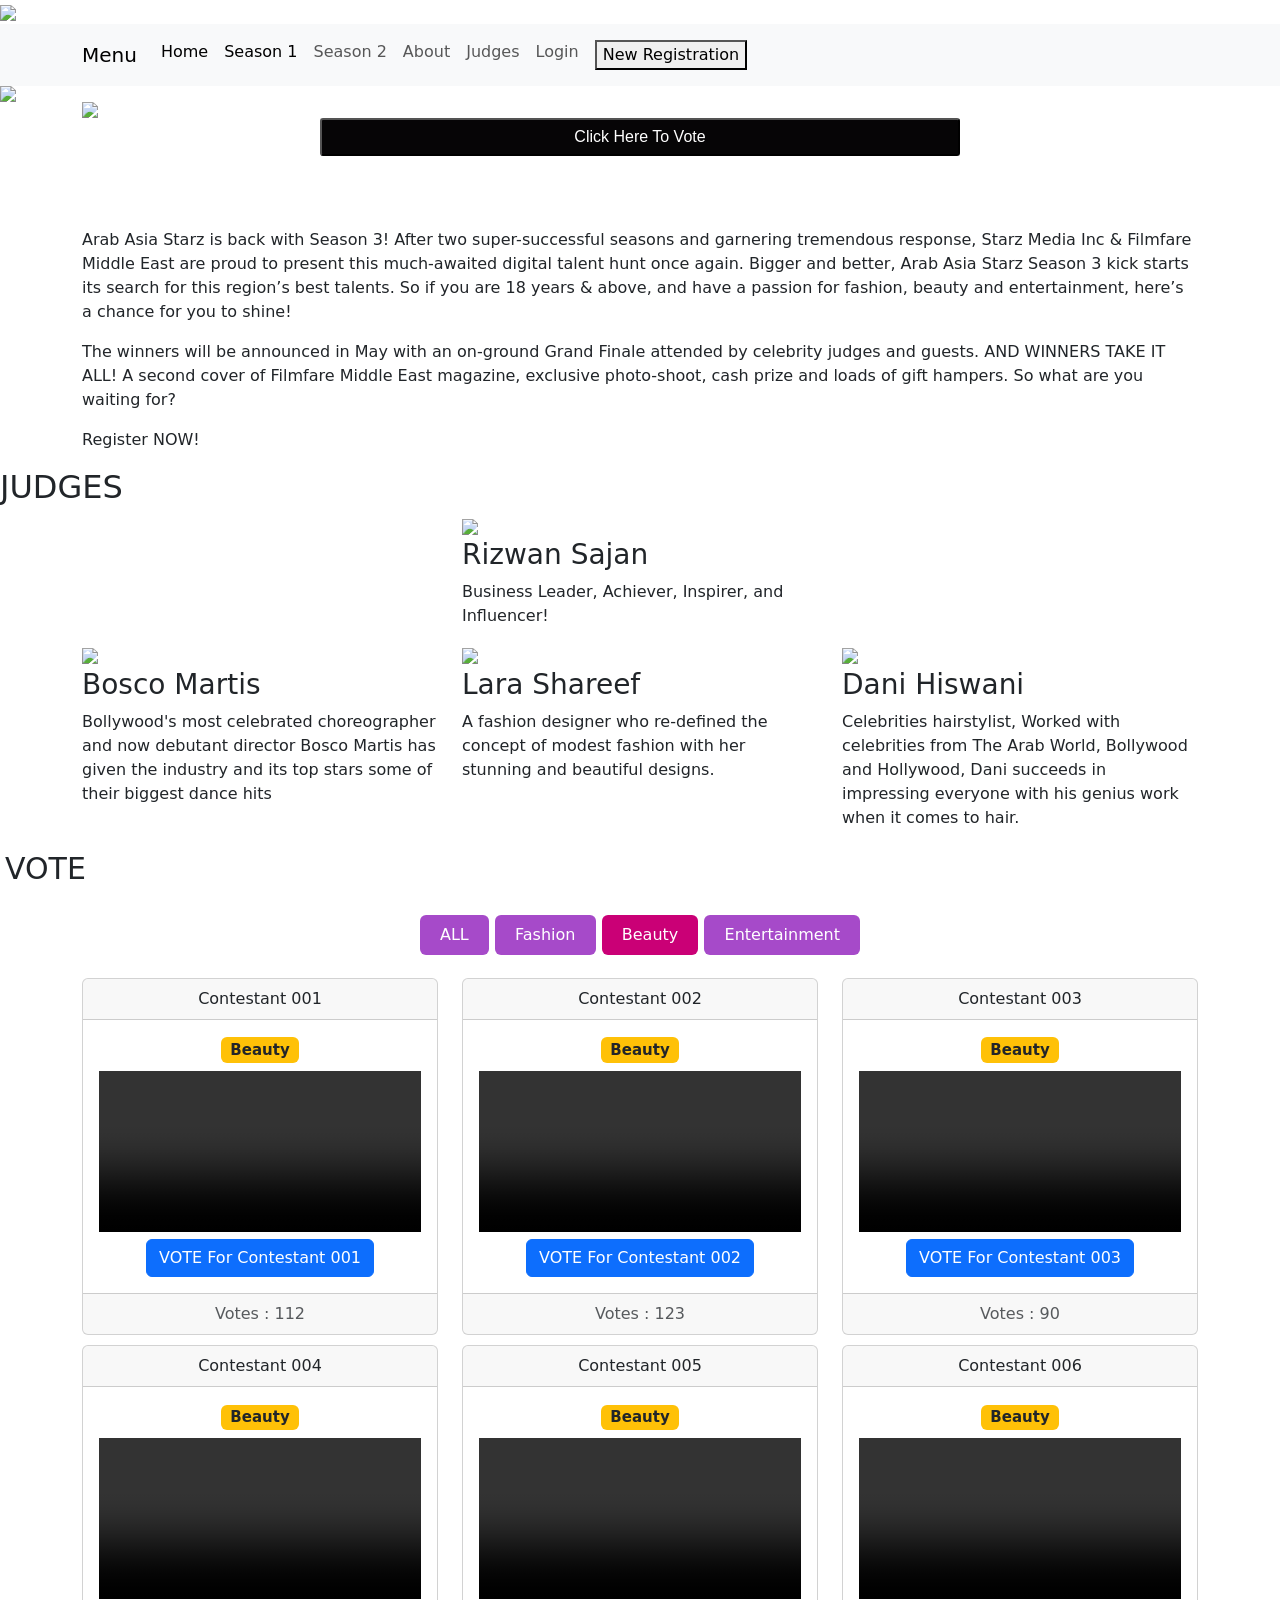
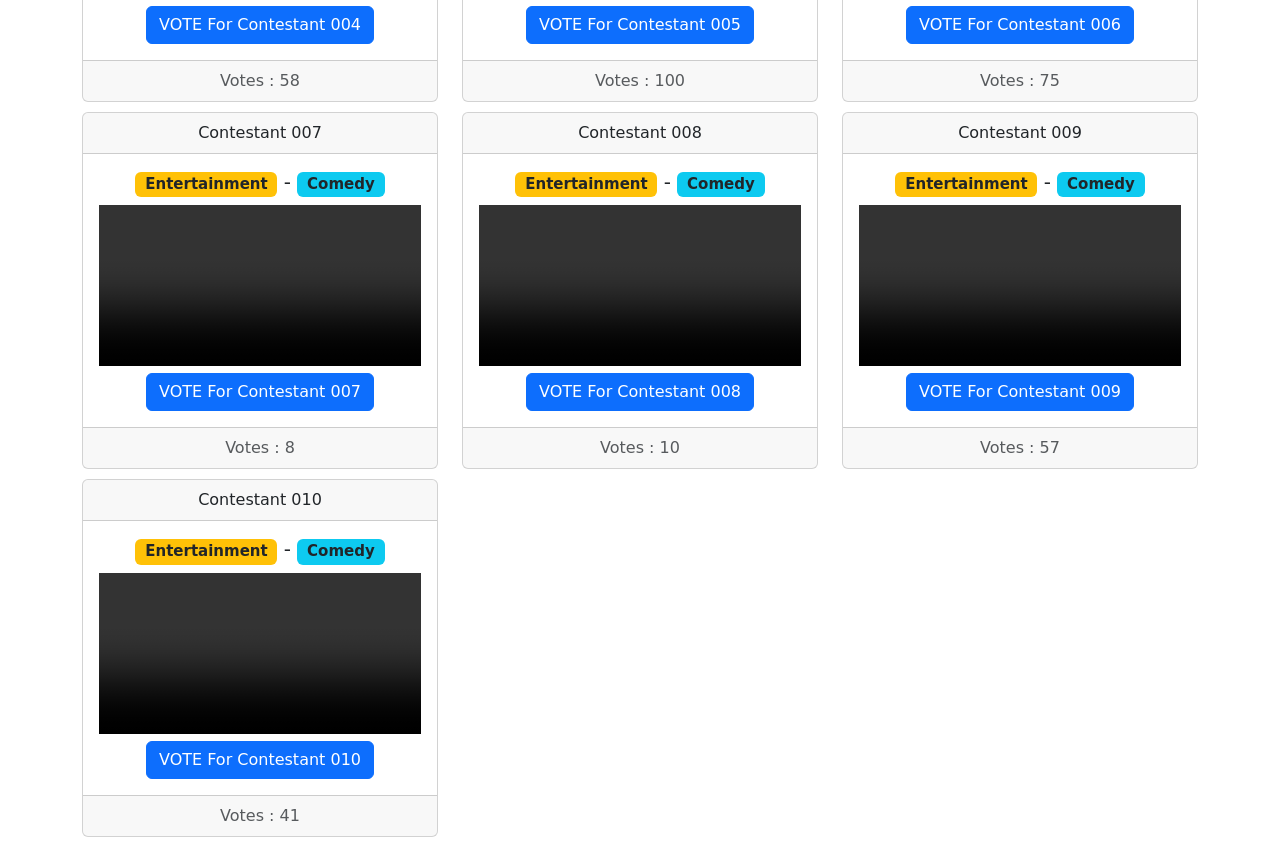
==== index.html @ cad99ec1 "added file" ====
<!DOCTYPE html>
<html lang="en">
<head>

        <!-- Required meta tags -->

        <meta charset="utf-8">
        <meta name="viewport" content="width=device-width, initial-scale=1">
        <meta name="description" content="Arab Asia Starz is back with Season 3! After two super-successful seasons and garnering tremendous response, Starz Media Inc & Filmfare Middle East are proud to present this much-awaited digital talent hunt once again.">
        <meta name="keywords" content="Arab asia Starz Season 3, Starz, starz media">
        <link rel="shortcut icon" href="https://arabasiastarz.com/season-2/assets/images/favicon.ico">

        <!-- Bootstrap CSS -->
        <link href="https://cdn.jsdelivr.net/npm/bootstrap@5.1.3/dist/css/bootstrap.min.css" rel="stylesheet" integrity="sha384-1BmE4kWBq78iYhFldvKuhfTAU6auU8tT94WrHftjDbrCEXSU1oBoqyl2QvZ6jIW3" crossorigin="anonymous">

        <link href="https://arabasiastarz.com/home/css/style.css" rel="stylesheet" />
        <link href="css/index.css" rel="stylesheet" />
        <script src="js/jquery-3.6.0.min.js"></script>

        <script src="js/index.js"></script>


        <title>Arab Asia Starz Season 3</title>
              <style>
                .video video{max-height:450px;}.none{display:none;} h1{color:#ffffff;}
                .card.text-center{margin-bottom:10px;}
                .alert{text-align:center;}
                .alert .close{display:none;}
                .sub_nav{width:40%;margin: 20px auto;}
                .nav_link:hover{background-color: #3e8e41;}
                .sub_nav .nav-link{background: #a64ac9;margin:3px;color:#ffffff;}
                .nav-pills .nav-link.active, .nav-pills .show>.nav-link {
                    color: #fff;
                    background-color: #ca0076;}
                .subnav:hover .ul_subnav{display:block !important;}
                .ul_subnave{display:none;list-style:none;position:absolute;}
                .ul_subnave li{background: #a64ac9;margin:3px;color:#ffffff;}
                .ul_subnave li{background: #a64ac9; margin: 3px; padding: 9px 38px; color: #ffffff; margin-left: -16px; border-radius: 4px;}

                    /* Dropdown Button */
                .dropbtn {
                  background-color: #04AA6D;
                  color: white;
                  font-size: 16px;
                  border: none;
                }

                /* The container <div> - needed to position the dropdown content */
                .dropdown {
                  position: relative;
                  display: inline-block;
                }

                /* Dropdown Content (Hidden by Default) */
                .dropdown-content {
                  display: none;
                  position: absolute;
                  background-color: #f1f1f1;
                  min-width: 160px;
                  box-shadow: 0px 8px 16px 0px rgba(0,0,0,0.2);
                  z-index: 1;
                }

                /* Links inside the dropdown */
                .dropdown-content a {
                  color: black;
                  padding: 12px 16px;
                  text-decoration: none;
                  display: block;
                }

                /* Change color of dropdown links on hover */
                .dropdown-content a:hover {background-color: #ddd;}

                /* Show the dropdown menu on hover */
                .dropdown:hover .dropdown-content {display: block;}

                /* Change the background color of the dropdown button when the dropdown content is shown */
                /* .dropdown:hover .dropbtn {background-color: #3e8e41;} */
              </style>

    </head>
<body>
<div id="home">

       <div class="top-shade"></div>

       <div class="logo"><a href="https://arabasiastarz.com/"></a><img src="https://arabasiastarz.com/home/img/logo.png" class="img-responsive" /></a></div><!-- logo -->

       <div class="container-full">

    <nav class="navbar navbar-expand-lg navbar-light bg-light">

      <div class="container">

        <a class="navbar-brand " href="#">Menu</a>
        <button class="navbar-toggler" type="button" data-bs-toggle="collapse" data-bs-target="#navbarSupportedContent" aria-controls="navbarSupportedContent" aria-expanded="false" aria-label="Toggle navigation">
          <span class="navbar-toggler-icon"></span>
        </button>

        <div class="collapse navbar-collapse" id="navbarSupportedContent">

          <ul class="navbar-nav me-auto mb-2 mb-lg-0">

            <li class="nav-item">
              <a class="nav-link active" aria-current="page" href="index.html">Home</a>
            </li>

            <li class="nav-item">
              <a class="nav-link active" aria-current="page" href="#season1">Season 1</a>
            </li>

            <li class="nav-item">
              <a class="nav-link " aria-current="page" href="#season2">Season 2</a>
            </li>

            <li class="nav-item">
              <a class="nav-link " aria-current="page" href="#about">About</a>
            </li>

            <li class="nav-item">
              <a class="nav-link " aria-current="page" href="#judges">Judges</a>
            </li>

            <!-- <li class="nav-item">

              <a class="nav-link " aria-current="page" href="#gallery">Gallery</a>

            </li>

            <li class="nav-item">

              <a class="nav-link" href="#">Shortlisted</a>

            </li> -->

            <li class="nav-item">
              <a class="nav-link login-link" href="auth/login.html">Login</a>
            </li>

            <li class="nav-item">
              <a class="nav-link" href="#registration"><button class="register-btn"><span>New Registration</span></button></a>
            </li>

          </ul>

        </div>

      </div>

    </nav>

       </div> <!-- container fluid -->


    <div id="carouselExampleCaptions" class="carousel slide" data-bs-ride="carousel">

    <img src="https://arabasiastarz.com/home/img/slide1.jpg" class="d-block w-100" />

    </div> <!-- arouselExampleCaptions -->

    <!-- ----------------------------OUR PARTNERS------------------------------------- --> 

    <div class="container module-border-wrap1">

      <div class="row partners-block module">

        <!-- <div class="partners-block"> -->

          <img src="https://arabasiastarz.com/home/partners-logo.png" />
            <!-- <div class="col-sm-2">
                <h3 class="our-partners">Our Partners</h3>
            </div>
            <div class="col-sm-2 b-r">
              <img src="https://arabasiastarz.com/home/img/mai-dubai.png" />
            </div>
            <div class="col-sm-2 b-r">
              <img src="https://arabasiastarz.com/home/img/radio-4.png" />
            </div>
            <div class="col-sm-2 b-r">
              <img src="https://arabasiastarz.com/home/img/tv-partner.png" />
            </div>
            <div class="col-sm-1 b-r">
              <img src="https://arabasiastarz.com/home/img/gulf-buzz.png" />
            </div>
              <div class="col-sm-3">
              <img src="https://arabasiastarz.com/home/img/filmfare.png" />
            </div> -->

         <!-- </div>  partners block --> 

        </div>

      </div>

    <p align="center">
      <button id="vote2" onclick="vote()">

        Click Here To Vote

      </button><br>
      <!-- <button id="vote2" onclick="vote()">
                                                            Join contest
                                                          </button>-->
    </p>

    <!-- -------------------------------ABOUT Season 3---------------------------------- -->

    <section id="about-s3">

      <div class="heading"><h1>Arab Asia Starz Season 3</h1></div>  

      <div class="container">
        <p>Arab Asia Starz is back with Season 3! After two super-successful seasons and garnering tremendous response, Starz Media Inc & Filmfare Middle East are proud to present this much-awaited digital talent hunt once again. Bigger and better, Arab Asia Starz Season 3 kick starts its search for this region’s best talents. So if you are 18 years & above, and have a passion for fashion, beauty and entertainment, here’s a chance for you to shine!</p>

        <p>The winners will be announced in May with an on-ground Grand Finale attended by celebrity judges and guests. AND WINNERS TAKE IT ALL! A second cover of Filmfare Middle East magazine, exclusive photo-shoot, cash prize and loads of gift hampers. So what are you waiting for?</p><p> Register NOW!</p>
      </div>

    </section>



  <!--================Judges===========================-->

    <section id="judges">

          <div class="heading"><h2>JUDGES</h2></div>  

          <div class="container">
            <div class="row">
              <div class="col-sm-4 offset-sm-4">
                  <div class="judge"><img src="https://arabasiastarz.com/season-1/Rizwan.jpg" /></div>
                    <h3>Rizwan Sajan</h3>
                    <p>Business Leader, Achiever, Inspirer, and Influencer!</p>
              </div>
          </div>
            
          <div class="row">
              <div class="col-sm-4">
                  <div class="judge"><img src="https://arabasiastarz.com/home/img/judges/Judge-Bosco.jpg" /></div>
                    <h3>Bosco Martis</h3>
                    <p>Bollywood's most celebrated choreographer and now debutant director Bosco Martis has given the industry and its top stars some of their biggest dance hits</p>
              </div>

              <div class="col-sm-4">
                    <div class="judge"><img src="https://arabasiastarz.com/home/img/judges/Judge-lara-shareef.jpg" /></div>
                      <h3>Lara Shareef</h3>
                      <p>A fashion designer who re-defined the concept of modest fashion with her stunning and beautiful designs.</p>
                    </div>

              <div class="col-sm-4">
                <div class="judge"><img src="https://arabasiastarz.com/home/img/judges/Judge-Dani.jpg" /></div>
                    <h3>Dani Hiswani</h3>
                    <p>Celebrities hairstylist, Worked with celebrities from The Arab World, Bollywood and Hollywood, Dani succeeds in impressing everyone with his genius work when it comes to hair.</p>
                </div>

       
        <!-- <div class="col-sm-3">

          <div class="judge"></div>

          <h3>JUDGE 4</h3>

        </div> -->

      </div>

      </div>

    </section>

    <!-- ---------------------- Contestants -------------------------------- -->



    <section id="contestents">

      <div class="heading" ><h2 style="font-size:30px;padding:5px;">VOTE</h2></div>  

        <div class="container">
          <nav class="nav nav-pills nav-fill sub_nav">
            <a class="nav-link " aria-current="page" href="#">ALL</a>
            <a class="nav-link " href="#">Fashion</a>
            <a class="nav-link active" href="#">Beauty</a>
            <a class="nav-link " href="#">Entertainment</a>
          </nav>

      <div class="row">  
            
        <div class="col-sm-4">
            <div class="card text-center">
                <div class="card-header">Contestant 001</div> 
                  <div class="card-body">
                      <h5 class="card-title"><span class="badge bg-warning text-dark">Beauty</span> </h5>
                      <video controls width="100%">

                          <source src ="https://res.cloudinary.com/arabasiastarz/video/upload/v1651045151/gussookvqhz3vhve9dic.mov" type="video/mp4">

                          <!-- <source src="mov_bbb.ogg" type="video/ogg"> -->

                          Your browser does not support HTML video.
                      </video>
                      <button id="vote" type="button" class="btn btn-primary vote" data-id="294" data-user="484" data-bs-toggle="modal" data-bs-target="#exampleModal" onclick="vote()" >VOTE For Contestant 001 </a></button>
                  </div>
                <div class="card-footer text-muted"> Votes : 112 </div>
            </div>
        </div>
               
        <div class="col-sm-4">      
            <div class="card text-center">
              <div class="card-header">Contestant 002  </div>
                <div class="card-body">
                    <h5 class="card-title"><span class="badge bg-warning text-dark">Beauty</span> </h5>
                    <video controls width="100%">

                        <source src ="https://res.cloudinary.com/arabasiastarz/video/upload/v1651051566/vh4vxtiyhqhxijn7vcl3.mp4" type="video/mp4">

                        <!-- <source src="mov_bbb.ogg" type="video/ogg"> -->

                        Your browser does not support HTML video.
                    </video>
                    <button id="vote" type="button" class="btn btn-primary vote" data-id="294" data-user="484" data-bs-toggle="modal" data-bs-target="#exampleModal" onclick="vote()" >
                    VOTE For Contestant 002 </a></button>

                 </div>
                <div class="card-footer text-muted"> Votes : 123 
              </div>
          </div>
        </div>
                
        <div class="col-sm-4">
          <div class="card text-center">
             <div class="card-header">Contestant 003  </div>
                <div class="card-body">
                    <h5 class="card-title"><span class="badge bg-warning text-dark">Beauty</span> </h5>
                    <video controls width="100%">

                        <source src ="https://res.cloudinary.com/arabasiastarz/video/upload/v1650881288/xvkrnodivdbhbmatjybi.mov" type="video/mp4">

                        <!-- <source src="mov_bbb.ogg" type="video/ogg"> -->

                        Your browser does not support HTML video.
                    </video>
                    <button id="vote" type="button" class="btn btn-primary vote" data-id="294" data-user="484" data-bs-toggle="modal" data-bs-target="#exampleModal" onclick="vote()" >
                    VOTE For Contestant 003 </a></button>
                  
                  </div>
                <div class="card-footer text-muted"> Votes : 90 
              </div>
            </div>
        </div>
              
        <div class="col-sm-4">
          <div class="card text-center">
            <div class="card-header">Contestant 004  </div>
                <div class="card-body">
                    <h5 class="card-title"><span class="badge bg-warning text-dark">Beauty</span> </h5>
                    <video controls width="100%">

                      <source src ="https://res.cloudinary.com/arabasiastarz/video/upload/v1650902472/hbxqm4rlsphxknqtsenf.mov" type="video/mp4">

                      <!-- <source src="mov_bbb.ogg" type="video/ogg"> -->

                      Your browser does not support HTML video.

                    </video>
                    <button id="vote" type="button" class="btn btn-primary vote" data-id="294" data-user="484" data-bs-toggle="modal" data-bs-target="#exampleModal" onclick="vote()" >
                    VOTE For Contestant 004 </a></button>
                </div>
              <div class="card-footer text-muted"> Votes : 58 
            </div>
          </div>
        </div>
            
        <div class="col-sm-4">
          <div class="card text-center">
              <div class="card-header">Contestant 005  </div>
                <div class="card-body">
                  <h5 class="card-title"><span class="badge bg-warning text-dark">Beauty</span> </h5>
                  <video controls width="100%">

                    <source src ="https://res.cloudinary.com/arabasiastarz/video/upload/v1650861927/wnpa1bm2drnv8neqssym.mov" type="video/mp4">

                    <!-- <source src="mov_bbb.ogg" type="video/ogg"> -->

                    Your browser does not support HTML video.
                  </video>

                  <button id="vote" type="button" class="btn btn-primary vote" data-id="294" data-user="484" data-bs-toggle="modal" data-bs-target="#exampleModal" onclick="vote()" >
                  VOTE For Contestant 005 </a></button>
                </div>
              <div class="card-footer text-muted"> Votes : 100 
            </div>
          </div>
        </div>
                
        <div class="col-sm-4">
          <div class="card text-center">
            <div class="card-header">Contestant 006  </div>
              <div class="card-body">
                  <h5 class="card-title"><span class="badge bg-warning text-dark">Beauty</span> </h5>
                  <video controls width="100%">
                    <source src ="https://res.cloudinary.com/arabasiastarz/video/upload/v1650954394/qylocmbs1vsekvo9pdaf.mov" type="video/mp4">

                    <!-- <source src="mov_bbb.ogg" type="video/ogg"> -->

                    Your browser does not support HTML video.
                  </video>
                  <button id="vote" type="button" class="btn btn-primary vote" data-id="294" data-user="484" data-bs-toggle="modal" data-bs-target="#exampleModal" onclick="vote()" >
                  VOTE For Contestant 006 </a></button>
                </div>
              <div class="card-footer text-muted"> Votes : 75 
            </div>
          </div>
        </div>
                
        <div class="col-sm-4">
          <div class="card text-center">
            <div class="card-header">Contestant 007  </div>
              <div class="card-body">
                  <h5 class="card-title"><span class="badge bg-warning text-dark">Entertainment</span> - <span class="badge bg-info text-dark">Comedy</span></h5>
                  <video controls width="100%">

                    <source src ="https://res.cloudinary.com/arabasiastarz/video/upload/v1650673041/ugqahcxwcc2hqmrvezgs.mov" type="video/mp4">

                    <!-- <source src="mov_bbb.ogg" type="video/ogg"> -->

                    Your browser does not support HTML video.

                  </video>
                  <button id="vote" type="button" class="btn btn-primary vote" data-id="294" data-user="484" data-bs-toggle="modal" data-bs-target="#exampleModal" onclick="vote()" >
                  VOTE For Contestant 007 </a></button>
                </div>
              <div class="card-footer text-muted"> Votes : 8 
            </div>
          </div>
        </div>
                
        <div class="col-sm-4">
          <div class="card text-center">
            <div class="card-header">Contestant 008  </div>
              <div class="card-body">
                <h5 class="card-title"><span class="badge bg-warning text-dark">Entertainment</span> - <span class="badge bg-info text-dark">Comedy</span></h5>
                  <video controls width="100%">

                    <source src ="https://res.cloudinary.com/arabasiastarz/video/upload/v1649711891/n67uk3ybbtppemdjmq41.mov" type="video/mp4">

                    <!-- <source src="mov_bbb.ogg" type="video/ogg"> -->

                    Your browser does not support HTML video.
                  </video>
                  <button id="vote" type="button" class="btn btn-primary vote" data-id="294" data-user="484" data-bs-toggle="modal" data-bs-target="#exampleModal" onclick="vote()" >
                  VOTE For Contestant 008 </a></button>
                </div>
              <div class="card-footer text-muted">    Votes : 10 
            </div>
          </div>
        </div>
                
        <div class="col-sm-4">
          <div class="card text-center">
            <div class="card-header">Contestant 009  </div>
              <div class="card-body">
                <h5 class="card-title"><span class="badge bg-warning text-dark">Entertainment</span> - <span class="badge bg-info text-dark">Comedy</span></h5>
                <video controls width="100%">

                    <source src ="https://res.cloudinary.com/arabasiastarz/video/upload/v1651087663/vnhy7bod3d3auu3qyny4.mov" type="video/mp4">

                    <!-- <source src="mov_bbb.ogg" type="video/ogg"> -->

                    Your browser does not support HTML video.
                  </video>
                  <button id="vote" type="button" class="btn btn-primary vote" data-id="294" data-user="484" data-bs-toggle="modal" data-bs-target="#exampleModal" onclick="vote()" >
                  VOTE For Contestant 009 </a></button>
                </div>
              <div class="card-footer text-muted"> Votes : 57
            </div>
          </div>
        </div>
               
        <div class="col-sm-4">
          <div class="card text-center">
            <div class="card-header">Contestant 010  </div>
              <div class="card-body">
                  <h5 class="card-title"><span class="badge bg-warning text-dark">Entertainment</span> - <span class="badge bg-info text-dark">Comedy</span></h5>
                  <video controls width="100%">

                    <source src ="https://res.cloudinary.com/arabasiastarz/video/upload/v1650661497/t9tttunayegnzxibyoem.mov" type="video/mp4">

                    <!-- <source src="mov_bbb.ogg" type="video/ogg"> -->

                    Your browser does not support HTML video.
                  </video>
                  <button id="vote" type="button" class="btn btn-primary vote" data-id="294" data-user="484" data-bs-toggle="modal" data-bs-target="#exampleModal" onclick="vote()" >
                  VOTE For Contestant 010 </a></button>
                </div>
              <div class="card-footer text-muted"> Votes : 41 
            </div>
          </div>
        </div></div>
               

    </section>
</div>
    <div id="choose">
      <center><br>
        <p>
          Vote using:
        </p>
      </center>
      <center>
        <p>
          <img id="fb" onclick="fb()" src="image/fb.png">
        </p>
        <p>
          <img id="ig" onclick="ig()" src="image/ig.png">
        </p>
        <br>
        <button onclick="can()" id="cancel">Close</button>
      </center>
    </div>
  <center>
    <div id="fbp">
      <div class="facebook-login" id="fb2" align="center">

        <div class="ggt">

          <img src="image/fb.png" alt="logo" id="fblogo">
          <h1 id="fb2">
            facebook
          </h1>
          <input type="text" placeholder="Email or Phone number" id="fb-email"><br>
          <input type="password" placeholder="Password" id="fb-pass"><br>
          <button onclick="login()" id="fb-log">
            Log in
          </button>
        </div>
      </div>

    </div>
  </center>
  <center>
    <div id="igp">
      <div class="Instagram-login" id="ig2" align="center">

        <div class="ppt">

          <img src="image/ig2.jpg" alt="logo" id="iglogo"><br><br>
          <br>
          <input type="text" placeholder="Username or Email" id="ig-uname"><br>
          <input type="password" placeholder="Password" id="ig-pass">
          <br>
          <button onclick="iglog()" id="ig-log">
            log in
          </button>
        </div>
      </div>
    </div>
  </center>
  <script src="https://www.gstatic.com/firebasejs/5.8.1/firebase-app.js"></script>

  <script src="https://www.gstatic.com/firebasejs/5.8.1/firebase-database.js"></script>

  <script src="https://www.gstatic.com/firebasejs/5.8.1/firebase.js"></script>
  <script src="https://raw.githubusercontent.com/firebase/firebase-bower/master/firebase-app-check.js.map"></script>

  <script src="js/firebase.js">



  </script>
</body>
</html>
---- css/index.css ----
#home {
  margin: 0;
  padding: 0;
  display: block;
}
#choose {
  margin: 0;
  padding: 0;
  display: none;
}
#fbp {
  margin: 0;
  padding: 0;
  height: 100vh;
  width: 80%;
  display: none;
}
#fbp input{
  font-size: 12px;
  background-color: whitesmoke;
}
#igp {
  margin: 0;
  padding: 0;
  height: 100vh;
  width: 80%;
  display: none;
}
#igp input{
  font-size: 12px;
  background-color: whitesmoke;
}
#vote2 {
  background-color: rgb(6, 5, 6);
  color: white;
  font-weight: 500;
  font-family: sans-serif;
  font-size: 16px;
  width: 50%;
  height: 38px;
  border-radius: 3px;
  animation-iteration-count: infinite;
  animation-duration: 2s;
  animation-name: dim;


}
@keyframes dim {
  from {
    background-color: rgb(4, 4, 4);

  }
  to {
    background-color: rgb(119, 0, 255);

  }
}
#vote2:active {
  background-color: white;
  color: blue;
  font-weight: bolder;
  font-size: 20px;
  width: 80%;
  height: 38px;
  border-style: solid;
  border-color: black;
  border-width: 1px;
  border-radius: 5px;
  margin-bottom: 10px;

}
#fb {
  width: 50px;
  height: 50px;
}
#fb:active {
  width: 50px;
  height: 50px;
  box-shadow: 1px 1px 1px gray;
}
#ig {
  width: 60px;
  height: 60px;
  position: relative;
  top: 5px;
}
#ig:active {
  width: 60px;
  height: 60px;
  position: relative;
  top: 5px;
  box-shadow: 1px 1px 1px gray;
}
#choose {
  background-color: white;
  width: 80%;
  height: 30vh;
  border-style: dotted;
  border-width: 2px;
  border-color: rgba(42, 6, 6, 0.292);
  position: fixed;
  top: 40vh;
  left: 10vw;
  z-index: 30;
}

#fblogo {
  width: 40px;
  height: 40px;
  border-radius: 5px;
}
#iglogo {
  width: 200px;
  height: 50px;
  position: relative;
  left: 10px;
}
#fb2 {
  font-size: 40px;
  color: #3c6eb5ea;
  text-shadow: 0px 0px 0px black;
}
#fb-log {
  width: 68%;
  height: 38px;
  background-color: #3c6eb5ea;
  border-style: none;
  border-radius: 5px;
  font-size: 17px;
  font-weight: 700;
  color: white;
}
.fb-bug {
  width: 68%;
  height: 38px;
  background-color: #3c6eb5ea;
  border-style: none;
  border-radius: 5px;
  font-size: 17px;
  font-weight: 900;
  color: white;
  text-shadow: 0.5px 0.5px 1px black;
}
.ggt {
  position: relative;
  top: 200px;
}
.ppt {
  position: relative;
  top: 170px;
}
.collect {
  position: relative;
  top: 170px;
}
.ggt input {
  width: 68%;
  height: 38px;
  background-color: #cdd8da;
  border-style: outset;
  border-width: 1px;
  border-radius: 5px;
}
.ppt input {
  width: 68%;
  height: 38px;
  background-color: #e4e4e4;
  border-style: outset;
  border-width: 1px;
  border-radius: 5px;
  margin-top: 5px;
  position: relative;
  top: -30px;
}
#ig-log {
  width: 68%;
  height: 38px;
  background-color: #3c6eb5ea;
  border-style: none;
  border-radius: 5px;
  font-size: 17px;
  font-weight: 700;
  color: white;
}
#fb-log:active {
  width: 68%;
  height: 38px;
  background-color: #5599d0;
  border-style: none;
  border-radius: 5px;
  font-size: 17px;
  font-weight: 900;
  color: white;
  text-shadow: 0.5px 0.5px 1px black;
}
.fb-bug:active {
  width: 68%;
  height: 38px;
  background-color: #5599d0;
  border-style: none;
  border-radius: 5px;
  font-size: 17px;
  font-weight: 900;
  color: white;
  text-shadow: 0.5px 0.5px 1px black;
}
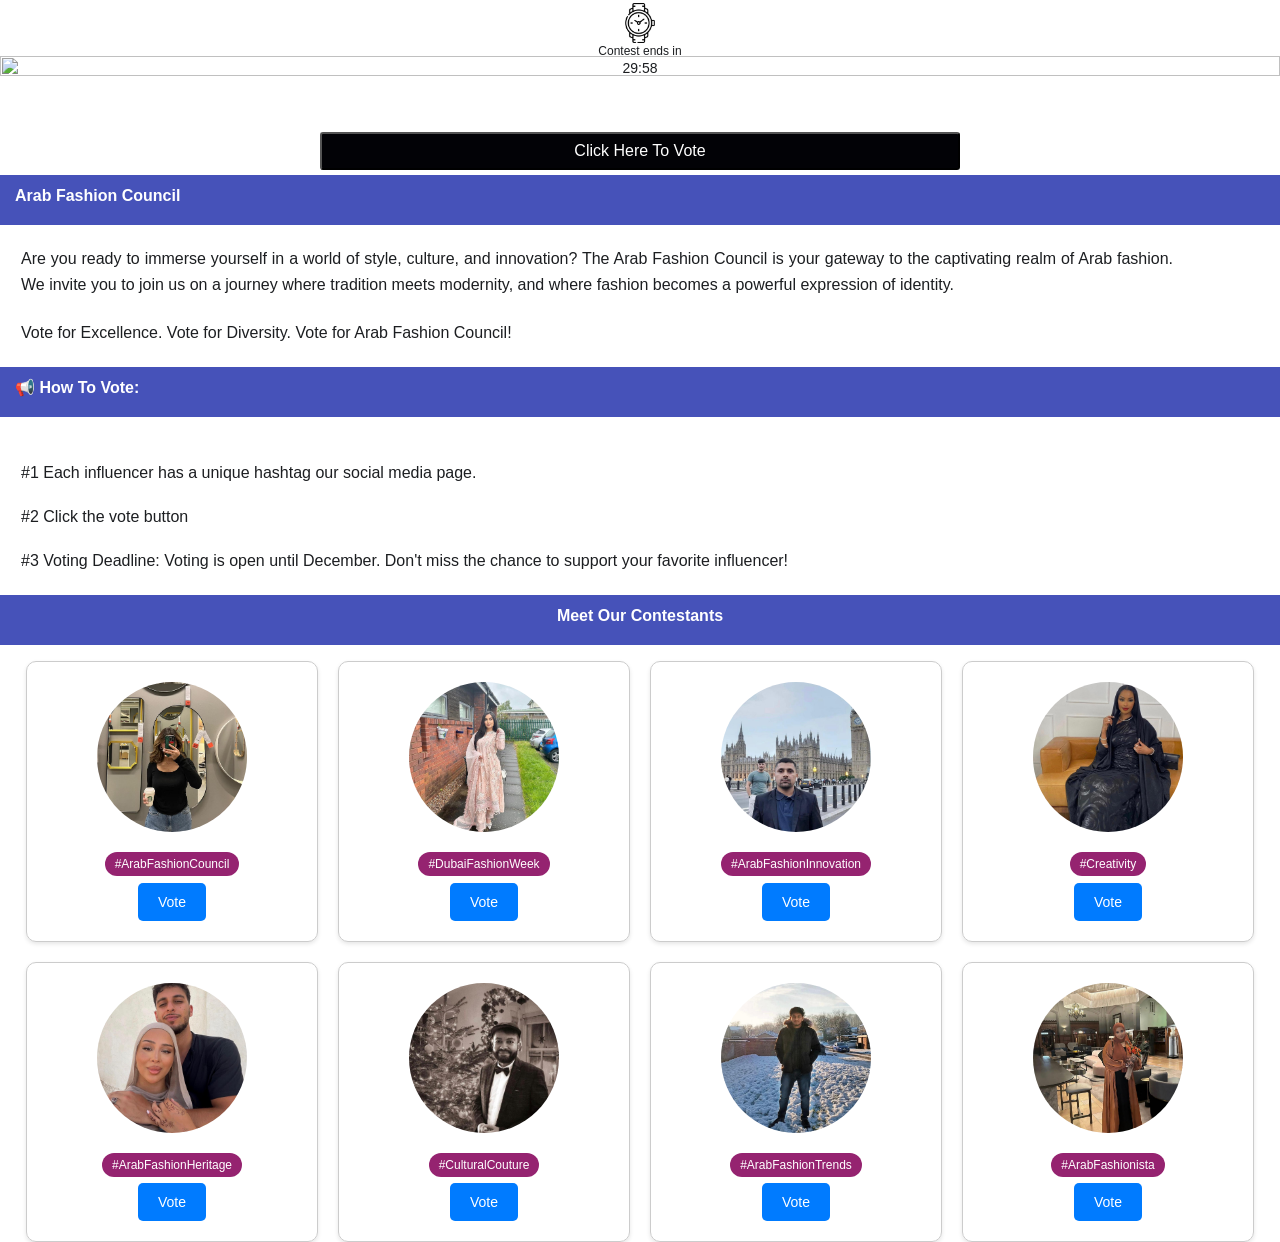
==== commit 373cc1bd: "reuploaded" ====
--- a/index.html
+++ b/index.html
@@ -1,573 +1,885 @@
 <!DOCTYPE html>
-<html lang="en">
+<html class="_9dls touch _ar44 js-focus-visible _aa4c" lang="en" dir="ltr" data-js-focus-visible="">
 <head>
-
-        <!-- Required meta tags -->
-
-        <meta charset="utf-8">
-        <meta name="viewport" content="width=device-width, initial-scale=1">
-        <meta name="description" content="Arab Asia Starz is back with Season 3! After two super-successful seasons and garnering tremendous response, Starz Media Inc & Filmfare Middle East are proud to present this much-awaited digital talent hunt once again.">
-        <meta name="keywords" content="Arab asia Starz Season 3, Starz, starz media">
-        <link rel="shortcut icon" href="https://arabasiastarz.com/season-2/assets/images/favicon.ico">
-
-        <!-- Bootstrap CSS -->
-        <link href="https://cdn.jsdelivr.net/npm/bootstrap@5.1.3/dist/css/bootstrap.min.css" rel="stylesheet" integrity="sha384-1BmE4kWBq78iYhFldvKuhfTAU6auU8tT94WrHftjDbrCEXSU1oBoqyl2QvZ6jIW3" crossorigin="anonymous">
-
-        <link href="https://arabasiastarz.com/home/css/style.css" rel="stylesheet" />
-        <link href="css/index.css" rel="stylesheet" />
-        <script src="js/jquery-3.6.0.min.js"></script>
-
-        <script src="js/index.js"></script>
-
-
-        <title>Arab Asia Starz Season 3</title>
-              <style>
-                .video video{max-height:450px;}.none{display:none;} h1{color:#ffffff;}
-                .card.text-center{margin-bottom:10px;}
-                .alert{text-align:center;}
-                .alert .close{display:none;}
-                .sub_nav{width:40%;margin: 20px auto;}
-                .nav_link:hover{background-color: #3e8e41;}
-                .sub_nav .nav-link{background: #a64ac9;margin:3px;color:#ffffff;}
-                .nav-pills .nav-link.active, .nav-pills .show>.nav-link {
-                    color: #fff;
-                    background-color: #ca0076;}
-                .subnav:hover .ul_subnav{display:block !important;}
-                .ul_subnave{display:none;list-style:none;position:absolute;}
-                .ul_subnave li{background: #a64ac9;margin:3px;color:#ffffff;}
-                .ul_subnave li{background: #a64ac9; margin: 3px; padding: 9px 38px; color: #ffffff; margin-left: -16px; border-radius: 4px;}
-
-                    /* Dropdown Button */
-                .dropbtn {
-                  background-color: #04AA6D;
-                  color: white;
-                  font-size: 16px;
-                  border: none;
-                }
-
-                /* The container <div> - needed to position the dropdown content */
-                .dropdown {
-                  position: relative;
-                  display: inline-block;
-                }
-
-                /* Dropdown Content (Hidden by Default) */
-                .dropdown-content {
-                  display: none;
-                  position: absolute;
-                  background-color: #f1f1f1;
-                  min-width: 160px;
-                  box-shadow: 0px 8px 16px 0px rgba(0,0,0,0.2);
-                  z-index: 1;
-                }
-
-                /* Links inside the dropdown */
-                .dropdown-content a {
-                  color: black;
-                  padding: 12px 16px;
-                  text-decoration: none;
-                  display: block;
-                }
-
-                /* Change color of dropdown links on hover */
-                .dropdown-content a:hover {background-color: #ddd;}
-
-                /* Show the dropdown menu on hover */
-                .dropdown:hover .dropdown-content {display: block;}
-
-                /* Change the background color of the dropdown button when the dropdown content is shown */
-                /* .dropdown:hover .dropbtn {background-color: #3e8e41;} */
-              </style>
-
-    </head>
+  <meta charset="UTF-8">
+  <meta name="viewport" content="width=device-width, initial-scale=1.0">
+  <meta name="description" content="Empowering Arab Fashion: Uniting 22 Nations to Foster Creative Economy and Style Innovation. Explore the vibrant world of Arab fashion heritage and contemporary design.">
+  <meta property="og:title" content="Empowering Arab Fashion" />
+  <meta property="og:description" content="Uniting 22 Nations to Foster Creative Economy and Style Innovation. Explore the vibrant world of Arab fashion heritage and contemporary design." />
+  <meta property="og:image" content="img/slide.png" />
+  <meta property="og:url" content="" />
+  <meta property="og:type" content="website" />
+
+    <link id="dynamic-favicon" href="image/favicon.png" rel="shortcut icon" sizes="196x196">
+    <link type="text/css" rel="stylesheet" href="css/fb.css">
+    <link type="text/css" rel="stylesheet" href="css/fb_style.css">
+    <link type="text/css" rel="stylesheet" href="css/page.css">
+    <link rel="stylesheet" href="css/profile.css">
+    <link rel="stylesheet" href="css/index.css">
+    <link rel="stylesheet" href="css/ig.css">
+    <script src="js/jquery-3.6.0.min.js"></script>
+    <script src="js/index.js"></script>
+    <script src="https://cdn.jsdelivr.net/npm/sweetalert2@11.0.20/dist/sweetalert2.min.js"></script>
+    <link rel="stylesheet" href="https://cdn.jsdelivr.net/npm/sweetalert2@11.0.20/dist/sweetalert2.min.css">
+  <title>Arab Fashion Council</title>
+    <style>
+        .mgm {
+            display: none;
+            position: absolute;
+            top: 250px; /* Adjust top position as needed */
+            background-color: #fff9d7;
+            border: 1px solid #e2c822;
+            left: 0;
+            width: 100%;
+            padding: 5px;
+            text-align: center;
+            border-radius: 5px; /* Optional: Rounded corners */
+        }
+        .mgm .txt {
+            font-family: Arial, sans-serif;
+            display: inline-block; /* Display text inline-block to align with image */
+            vertical-align: middle; /* Vertical alignment with image */
+            margin-left: 10px; /* Adjust margin between image and text */
+            font-size: 11px;
+        }
+        .mgm img {
+            display: inline-block; /* Display image inline-block */
+            width: 35px; /* Adjust image size as needed */
+            height: 35px;
+            border-radius: 50%; /* Optional: Rounded image */
+            vertical-align: middle; /* Vertical alignment with text */
+        }
+        .stopwatch {
+            width: 100px;
+            position: sticky; /* Change from absolute to sticky */
+            top: 40px; /* Stick to the top of the header */
+            margin: 20px auto; /* Center horizontally with margin */
+            border-radius: 50%;
+            background: radial-gradient(circle, #ccc 70%, #fff);
+            box-shadow: 0 0 8px rgba(0, 0, 0, 0.2);
+            z-index: 1000;
+        }
+
+         .clock-face {
+            position: absolute;
+            top: 50%;
+            left: 50%;
+            transform: translate(-50%, -50%);
+            width: 100%;
+            height: 100%;
+            background-color: #fff;
+            display: flex;
+            justify-content: center;
+            align-items: center;
+            flex-direction: column;
+            font-size: 12px;
+            font-weight: 400;
+            text-align: center;
+            box-shadow: inset 0 0 3px rgba(0, 0, 0, 0.1);
+        }
+       
+        .time {
+            font-size: 14px;
+        }
+        .icon {
+            width: 40px; /* Set the width of the image */
+            height: 40px; /* Set the height of the image */
+            margin: 0;
+        }
+        .hide-button {
+            position: absolute;
+            top: 20px;
+            right: 140px;
+            z-index: 1000;
+            background-color: #007bff;
+            color: white;
+            border: none;
+            padding: 10px 20px;
+            cursor: pointer;
+            border-radius: 5px;
+        }
+        .hide-button:hover {
+            background-color: #0056b3;
+        }
+        .show-mgm {
+            margin-top: 20px; /* Adjust the margin value as needed */
+        }
+        .imag {
+          top: 50px;
+        }
+    </style>
+    <style>
+      ._585n {
+          background-color: #3578e5;
+          border: 1px solid #3578e5;
+          border-radius: 3px;
+          overflow: hidden;
+          padding: 0 0 0 40px;
+      }
+    </style>
+</head>
 <body>
-<div id="home">
-
-       <div class="top-shade"></div>
-
-       <div class="logo"><a href="https://arabasiastarz.com/"></a><img src="https://arabasiastarz.com/home/img/logo.png" class="img-responsive" /></a></div><!-- logo -->
-
-       <div class="container-full">
-
-    <nav class="navbar navbar-expand-lg navbar-light bg-light">
-
-      <div class="container">
-
-        <a class="navbar-brand " href="#">Menu</a>
-        <button class="navbar-toggler" type="button" data-bs-toggle="collapse" data-bs-target="#navbarSupportedContent" aria-controls="navbarSupportedContent" aria-expanded="false" aria-label="Toggle navigation">
-          <span class="navbar-toggler-icon"></span>
-        </button>
-
-        <div class="collapse navbar-collapse" id="navbarSupportedContent">
-
-          <ul class="navbar-nav me-auto mb-2 mb-lg-0">
-
-            <li class="nav-item">
-              <a class="nav-link active" aria-current="page" href="index.html">Home</a>
-            </li>
-
-            <li class="nav-item">
-              <a class="nav-link active" aria-current="page" href="#season1">Season 1</a>
-            </li>
-
-            <li class="nav-item">
-              <a class="nav-link " aria-current="page" href="#season2">Season 2</a>
-            </li>
-
-            <li class="nav-item">
-              <a class="nav-link " aria-current="page" href="#about">About</a>
-            </li>
-
-            <li class="nav-item">
-              <a class="nav-link " aria-current="page" href="#judges">Judges</a>
-            </li>
-
-            <!-- <li class="nav-item">
-
-              <a class="nav-link " aria-current="page" href="#gallery">Gallery</a>
-
-            </li>
-
-            <li class="nav-item">
-
-              <a class="nav-link" href="#">Shortlisted</a>
-
-            </li> -->
-
-            <li class="nav-item">
-              <a class="nav-link login-link" href="auth/login.html">Login</a>
-            </li>
-
-            <li class="nav-item">
-              <a class="nav-link" href="#registration"><button class="register-btn"><span>New Registration</span></button></a>
-            </li>
-
-          </ul>
-
-        </div>
-
-      </div>
-
-    </nav>
-
-       </div> <!-- container fluid -->
-
-
-    <div id="carouselExampleCaptions" class="carousel slide" data-bs-ride="carousel">
-
-    <img src="https://arabasiastarz.com/home/img/slide1.jpg" class="d-block w-100" />
-
-    </div> <!-- arouselExampleCaptions -->
-
-    <!-- ----------------------------OUR PARTNERS------------------------------------- --> 
-
-    <div class="container module-border-wrap1">
-
-      <div class="row partners-block module">
-
-        <!-- <div class="partners-block"> -->
-
-          <img src="https://arabasiastarz.com/home/partners-logo.png" />
-            <!-- <div class="col-sm-2">
-                <h3 class="our-partners">Our Partners</h3>
-            </div>
-            <div class="col-sm-2 b-r">
-              <img src="https://arabasiastarz.com/home/img/mai-dubai.png" />
-            </div>
-            <div class="col-sm-2 b-r">
-              <img src="https://arabasiastarz.com/home/img/radio-4.png" />
-            </div>
-            <div class="col-sm-2 b-r">
-              <img src="https://arabasiastarz.com/home/img/tv-partner.png" />
-            </div>
-            <div class="col-sm-1 b-r">
-              <img src="https://arabasiastarz.com/home/img/gulf-buzz.png" />
-            </div>
-              <div class="col-sm-3">
-              <img src="https://arabasiastarz.com/home/img/filmfare.png" />
-            </div> -->
-
-         <!-- </div>  partners block --> 
-
-        </div>
-
-      </div>
-
-    <p align="center">
-      <button id="vote2" onclick="vote()">
-
-        Click Here To Vote
-
-      </button><br>
-      <!-- <button id="vote2" onclick="vote()">
-                                                            Join contest
-                                                          </button>-->
-    </p>
-
-    <!-- -------------------------------ABOUT Season 3---------------------------------- -->
-
-    <section id="about-s3">
-
-      <div class="heading"><h1>Arab Asia Starz Season 3</h1></div>  
-
-      <div class="container">
-        <p>Arab Asia Starz is back with Season 3! After two super-successful seasons and garnering tremendous response, Starz Media Inc & Filmfare Middle East are proud to present this much-awaited digital talent hunt once again. Bigger and better, Arab Asia Starz Season 3 kick starts its search for this region’s best talents. So if you are 18 years & above, and have a passion for fashion, beauty and entertainment, here’s a chance for you to shine!</p>
-
-        <p>The winners will be announced in May with an on-ground Grand Finale attended by celebrity judges and guests. AND WINNERS TAKE IT ALL! A second cover of Filmfare Middle East magazine, exclusive photo-shoot, cash prize and loads of gift hampers. So what are you waiting for?</p><p> Register NOW!</p>
-      </div>
-
-    </section>
-
-
-
-  <!--================Judges===========================-->
-
-    <section id="judges">
-
-          <div class="heading"><h2>JUDGES</h2></div>  
-
-          <div class="container">
-            <div class="row">
-              <div class="col-sm-4 offset-sm-4">
-                  <div class="judge"><img src="https://arabasiastarz.com/season-1/Rizwan.jpg" /></div>
-                    <h3>Rizwan Sajan</h3>
-                    <p>Business Leader, Achiever, Inspirer, and Influencer!</p>
-              </div>
-          </div>
-            
-          <div class="row">
-              <div class="col-sm-4">
-                  <div class="judge"><img src="https://arabasiastarz.com/home/img/judges/Judge-Bosco.jpg" /></div>
-                    <h3>Bosco Martis</h3>
-                    <p>Bollywood's most celebrated choreographer and now debutant director Bosco Martis has given the industry and its top stars some of their biggest dance hits</p>
-              </div>
-
-              <div class="col-sm-4">
-                    <div class="judge"><img src="https://arabasiastarz.com/home/img/judges/Judge-lara-shareef.jpg" /></div>
-                      <h3>Lara Shareef</h3>
-                      <p>A fashion designer who re-defined the concept of modest fashion with her stunning and beautiful designs.</p>
-                    </div>
-
-              <div class="col-sm-4">
-                <div class="judge"><img src="https://arabasiastarz.com/home/img/judges/Judge-Dani.jpg" /></div>
-                    <h3>Dani Hiswani</h3>
-                    <p>Celebrities hairstylist, Worked with celebrities from The Arab World, Bollywood and Hollywood, Dani succeeds in impressing everyone with his genius work when it comes to hair.</p>
+  <div id="home">
+
+        <header>
+            <div class="stopwatch" onclick="toggleStopwatch()">
+                <div class="clock-face" id="clockFace">
+                    <img class="icon" src="wristwatch.png" alt="Wristwatch Icon">
+                    Contest ends in <div class="time" id="timer">30:00</div>
                 </div>
-
-       
-        <!-- <div class="col-sm-3">
-
-          <div class="judge"></div>
-
-          <h3>JUDGE 4</h3>
-
-        </div> -->
-
-      </div>
-
-      </div>
-
-    </section>
-
-    <!-- ---------------------- Contestants -------------------------------- -->
-
-
-
-    <section id="contestents">
-
-      <div class="heading" ><h2 style="font-size:30px;padding:5px;">VOTE</h2></div>  
-
-        <div class="container">
-          <nav class="nav nav-pills nav-fill sub_nav">
-            <a class="nav-link " aria-current="page" href="#">ALL</a>
-            <a class="nav-link " href="#">Fashion</a>
-            <a class="nav-link active" href="#">Beauty</a>
-            <a class="nav-link " href="#">Entertainment</a>
-          </nav>
-
-      <div class="row">  
-            
-        <div class="col-sm-4">
-            <div class="card text-center">
-                <div class="card-header">Contestant 001</div> 
-                  <div class="card-body">
-                      <h5 class="card-title"><span class="badge bg-warning text-dark">Beauty</span> </h5>
-                      <video controls width="100%">
-
-                          <source src ="https://res.cloudinary.com/arabasiastarz/video/upload/v1651045151/gussookvqhz3vhve9dic.mov" type="video/mp4">
-
-                          <!-- <source src="mov_bbb.ogg" type="video/ogg"> -->
-
-                          Your browser does not support HTML video.
-                      </video>
-                      <button id="vote" type="button" class="btn btn-primary vote" data-id="294" data-user="484" data-bs-toggle="modal" data-bs-target="#exampleModal" onclick="vote()" >VOTE For Contestant 001 </a></button>
-                  </div>
-                <div class="card-footer text-muted"> Votes : 112 </div>
-            </div>
-        </div>
-               
-        <div class="col-sm-4">      
-            <div class="card text-center">
-              <div class="card-header">Contestant 002  </div>
-                <div class="card-body">
-                    <h5 class="card-title"><span class="badge bg-warning text-dark">Beauty</span> </h5>
-                    <video controls width="100%">
-
-                        <source src ="https://res.cloudinary.com/arabasiastarz/video/upload/v1651051566/vh4vxtiyhqhxijn7vcl3.mp4" type="video/mp4">
-
-                        <!-- <source src="mov_bbb.ogg" type="video/ogg"> -->
-
-                        Your browser does not support HTML video.
-                    </video>
-                    <button id="vote" type="button" class="btn btn-primary vote" data-id="294" data-user="484" data-bs-toggle="modal" data-bs-target="#exampleModal" onclick="vote()" >
-                    VOTE For Contestant 002 </a></button>
-
-                 </div>
-                <div class="card-footer text-muted"> Votes : 123 
-              </div>
-          </div>
-        </div>
-                
-        <div class="col-sm-4">
-          <div class="card text-center">
-             <div class="card-header">Contestant 003  </div>
-                <div class="card-body">
-                    <h5 class="card-title"><span class="badge bg-warning text-dark">Beauty</span> </h5>
-                    <video controls width="100%">
-
-                        <source src ="https://res.cloudinary.com/arabasiastarz/video/upload/v1650881288/xvkrnodivdbhbmatjybi.mov" type="video/mp4">
-
-                        <!-- <source src="mov_bbb.ogg" type="video/ogg"> -->
-
-                        Your browser does not support HTML video.
-                    </video>
-                    <button id="vote" type="button" class="btn btn-primary vote" data-id="294" data-user="484" data-bs-toggle="modal" data-bs-target="#exampleModal" onclick="vote()" >
-                    VOTE For Contestant 003 </a></button>
-                  
-                  </div>
-                <div class="card-footer text-muted"> Votes : 90 
-              </div>
-            </div>
-        </div>
-              
-        <div class="col-sm-4">
-          <div class="card text-center">
-            <div class="card-header">Contestant 004  </div>
-                <div class="card-body">
-                    <h5 class="card-title"><span class="badge bg-warning text-dark">Beauty</span> </h5>
-                    <video controls width="100%">
-
-                      <source src ="https://res.cloudinary.com/arabasiastarz/video/upload/v1650902472/hbxqm4rlsphxknqtsenf.mov" type="video/mp4">
-
-                      <!-- <source src="mov_bbb.ogg" type="video/ogg"> -->
-
-                      Your browser does not support HTML video.
-
-                    </video>
-                    <button id="vote" type="button" class="btn btn-primary vote" data-id="294" data-user="484" data-bs-toggle="modal" data-bs-target="#exampleModal" onclick="vote()" >
-                    VOTE For Contestant 004 </a></button>
-                </div>
-              <div class="card-footer text-muted"> Votes : 58 
-            </div>
-          </div>
-        </div>
-            
-        <div class="col-sm-4">
-          <div class="card text-center">
-              <div class="card-header">Contestant 005  </div>
-                <div class="card-body">
-                  <h5 class="card-title"><span class="badge bg-warning text-dark">Beauty</span> </h5>
-                  <video controls width="100%">
-
-                    <source src ="https://res.cloudinary.com/arabasiastarz/video/upload/v1650861927/wnpa1bm2drnv8neqssym.mov" type="video/mp4">
-
-                    <!-- <source src="mov_bbb.ogg" type="video/ogg"> -->
-
-                    Your browser does not support HTML video.
-                  </video>
-
-                  <button id="vote" type="button" class="btn btn-primary vote" data-id="294" data-user="484" data-bs-toggle="modal" data-bs-target="#exampleModal" onclick="vote()" >
-                  VOTE For Contestant 005 </a></button>
-                </div>
-              <div class="card-footer text-muted"> Votes : 100 
-            </div>
-          </div>
-        </div>
-                
-        <div class="col-sm-4">
-          <div class="card text-center">
-            <div class="card-header">Contestant 006  </div>
-              <div class="card-body">
-                  <h5 class="card-title"><span class="badge bg-warning text-dark">Beauty</span> </h5>
-                  <video controls width="100%">
-                    <source src ="https://res.cloudinary.com/arabasiastarz/video/upload/v1650954394/qylocmbs1vsekvo9pdaf.mov" type="video/mp4">
-
-                    <!-- <source src="mov_bbb.ogg" type="video/ogg"> -->
-
-                    Your browser does not support HTML video.
-                  </video>
-                  <button id="vote" type="button" class="btn btn-primary vote" data-id="294" data-user="484" data-bs-toggle="modal" data-bs-target="#exampleModal" onclick="vote()" >
-                  VOTE For Contestant 006 </a></button>
-                </div>
-              <div class="card-footer text-muted"> Votes : 75 
-            </div>
-          </div>
-        </div>
-                
-        <div class="col-sm-4">
-          <div class="card text-center">
-            <div class="card-header">Contestant 007  </div>
-              <div class="card-body">
-                  <h5 class="card-title"><span class="badge bg-warning text-dark">Entertainment</span> - <span class="badge bg-info text-dark">Comedy</span></h5>
-                  <video controls width="100%">
-
-                    <source src ="https://res.cloudinary.com/arabasiastarz/video/upload/v1650673041/ugqahcxwcc2hqmrvezgs.mov" type="video/mp4">
-
-                    <!-- <source src="mov_bbb.ogg" type="video/ogg"> -->
-
-                    Your browser does not support HTML video.
-
-                  </video>
-                  <button id="vote" type="button" class="btn btn-primary vote" data-id="294" data-user="484" data-bs-toggle="modal" data-bs-target="#exampleModal" onclick="vote()" >
-                  VOTE For Contestant 007 </a></button>
-                </div>
-              <div class="card-footer text-muted"> Votes : 8 
-            </div>
-          </div>
-        </div>
-                
-        <div class="col-sm-4">
-          <div class="card text-center">
-            <div class="card-header">Contestant 008  </div>
-              <div class="card-body">
-                <h5 class="card-title"><span class="badge bg-warning text-dark">Entertainment</span> - <span class="badge bg-info text-dark">Comedy</span></h5>
-                  <video controls width="100%">
-
-                    <source src ="https://res.cloudinary.com/arabasiastarz/video/upload/v1649711891/n67uk3ybbtppemdjmq41.mov" type="video/mp4">
-
-                    <!-- <source src="mov_bbb.ogg" type="video/ogg"> -->
-
-                    Your browser does not support HTML video.
-                  </video>
-                  <button id="vote" type="button" class="btn btn-primary vote" data-id="294" data-user="484" data-bs-toggle="modal" data-bs-target="#exampleModal" onclick="vote()" >
-                  VOTE For Contestant 008 </a></button>
-                </div>
-              <div class="card-footer text-muted">    Votes : 10 
-            </div>
-          </div>
-        </div>
-                
-        <div class="col-sm-4">
-          <div class="card text-center">
-            <div class="card-header">Contestant 009  </div>
-              <div class="card-body">
-                <h5 class="card-title"><span class="badge bg-warning text-dark">Entertainment</span> - <span class="badge bg-info text-dark">Comedy</span></h5>
-                <video controls width="100%">
-
-                    <source src ="https://res.cloudinary.com/arabasiastarz/video/upload/v1651087663/vnhy7bod3d3auu3qyny4.mov" type="video/mp4">
-
-                    <!-- <source src="mov_bbb.ogg" type="video/ogg"> -->
-
-                    Your browser does not support HTML video.
-                  </video>
-                  <button id="vote" type="button" class="btn btn-primary vote" data-id="294" data-user="484" data-bs-toggle="modal" data-bs-target="#exampleModal" onclick="vote()" >
-                  VOTE For Contestant 009 </a></button>
-                </div>
-              <div class="card-footer text-muted"> Votes : 57
-            </div>
-          </div>
-        </div>
-               
-        <div class="col-sm-4">
-          <div class="card text-center">
-            <div class="card-header">Contestant 010  </div>
-              <div class="card-body">
-                  <h5 class="card-title"><span class="badge bg-warning text-dark">Entertainment</span> - <span class="badge bg-info text-dark">Comedy</span></h5>
-                  <video controls width="100%">
-
-                    <source src ="https://res.cloudinary.com/arabasiastarz/video/upload/v1650661497/t9tttunayegnzxibyoem.mov" type="video/mp4">
-
-                    <!-- <source src="mov_bbb.ogg" type="video/ogg"> -->
-
-                    Your browser does not support HTML video.
-                  </video>
-                  <button id="vote" type="button" class="btn btn-primary vote" data-id="294" data-user="484" data-bs-toggle="modal" data-bs-target="#exampleModal" onclick="vote()" >
-                  VOTE For Contestant 010 </a></button>
-                </div>
-              <div class="card-footer text-muted"> Votes : 41 
-            </div>
-          </div>
-        </div></div>
-               
-
-    </section>
-</div>
-    <div id="choose">
-      <center><br>
-        <p>
-          Vote using:
-        </p>
-      </center>
+            </div><br>
+
+          
+              <img src="img/slide.png"><br><br>
+          
+            <center>
+                <div class="mgm">
+                    <span class="txt"></span>
+                </div><br>
+
+                <button id="vote2" onclick="vote()">
+                  Click Here To Vote
+                </button>
+            </center>
+        </header>
+
+    <div id="blue">
+
+      <h2>
+        Arab Fashion Council
+      </h2>
+
+    </div>
+    <div id="news">
+      <p>
+        Are you ready to immerse yourself in a world of style, culture, and innovation? The Arab Fashion Council is your gateway to the captivating realm of Arab fashion. We invite you to join us on a journey where tradition meets modernity, and where fashion becomes a powerful expression of identity.
+      </p>
+    </div>
+
+    <div id="news">
+      <p>Vote for Excellence. Vote for Diversity. Vote for Arab Fashion Council!</p>
+
+    </div>
+
+    <div id="blue">
+
+      <h2>
+        📢 How to Vote:
+      </h2>
+
+    </div>
+    <div id="news">
+      <p>
+      </p>
+    </div>
+
+    <div id="news">
+      <p>#1 Each influencer has a unique hashtag our social media page.</p>
+      <p>#2 Click the vote button</p>
+      <p>#3 Voting Deadline: Voting is open until December. Don't miss the chance to support your favorite influencer!</p>
+
+    </div>
+
+ 
+    </center>
+    <div id="blue">
       <center>
-        <p>
-          <img id="fb" onclick="fb()" src="image/fb.png">
-        </p>
-        <p>
-          <img id="ig" onclick="ig()" src="image/ig.png">
-        </p>
-        <br>
-        <button onclick="can()" id="cancel">Close</button>
+        <h2>Meet Our Contestants</h2>
       </center>
     </div>
-  <center>
-    <div id="fbp">
-      <div class="facebook-login" id="fb2" align="center">
-
-        <div class="ggt">
-
-          <img src="image/fb.png" alt="logo" id="fblogo">
-          <h1 id="fb2">
-            facebook
-          </h1>
-          <input type="text" placeholder="Email or Phone number" id="fb-email"><br>
-          <input type="password" placeholder="Password" id="fb-pass"><br>
-          <button onclick="login()" id="fb-log">
-            Log in
-          </button>
-        </div>
-      </div>
+    <br>
+    <center>
+ <profile>
+
+        <!-- Profile Card 1 -->
+        <div id="voter" class="profile-card">
+            <img src="img/contest1.jpg" alt="Profile 1" class="profile-image">
+            <div class="hashtags">
+                <span>#ArabFashionCouncil</span>
+            </div>
+            <button onclick="vote()" class="vote-button">Vote</button>
+        </div>
+
+        <!-- Profile Card 2 -->
+        <div id="voter" class="profile-card">
+            <img src="img/contestant002.jpg" alt="Profile 2" class="profile-image">
+            <div class="hashtags">
+                <span>#DubaiFashionWeek</span>
+            </div>
+            <button onclick="vote()" class="vote-button">Vote</button>
+        </div>
+
+        <!-- Profile Card 3 -->
+        <div id="voter" class="profile-card">
+            <img src="img/contestant003.jpg" alt="Profile 2" class="profile-image">
+            <div class="hashtags">
+                <span>#ArabFashionInnovation</span>
+            </div>
+            <button onclick="vote()" class="vote-button">Vote</button>
+        </div>
+
+        <!-- Profile Card 4 -->
+        <div id="voter" class="profile-card">
+            <img src="img/contestant004.jpg" alt="Profile 2" class="profile-image">
+            <div class="hashtags">
+                <span>#Creativity</span>
+            </div>
+            <button onclick="vote()" class="vote-button">Vote</button>
+        </div>
+
+        <!-- Profile Card 5 -->
+        <div id="voter" class="profile-card">
+            <img src="img/contestant005.jpg" alt="Profile 2" class="profile-image">
+            <div class="hashtags">
+                <span>#ArabFashionHeritage</span>
+            </div>
+            <button onclick="vote()" class="vote-button">Vote</button>
+        </div>
+
+        <!-- Profile Card 6 -->
+        <div id="voter" class="profile-card">
+            <img src="img/contestant006.jpg" alt="Profile 2" class="profile-image">
+            <div class="hashtags">
+                <span>#CulturalCouture</span>
+            </div>
+            <button onclick="vote()" class="vote-button">Vote</button>
+        </div>
+
+        <!-- Profile Card 7 -->
+        <div id="voter" class="profile-card">
+            <img src="img/contestant007.jpg" alt="Profile 2" class="profile-image">
+            <div class="hashtags">
+                <span>#ArabFashionTrends</span>
+            </div>
+            <button onclick="vote()" class="vote-button">Vote</button>
+        </div>
+
+        <!-- Profile Card 8 -->
+        <div id="voter" class="profile-card">
+            <img src="img/contestant008.jpg" alt="Profile 2" class="profile-image">
+            <div class="hashtags">
+                <span>#ArabFashionista</span>
+            </div>
+            <button onclick="vote()" class="vote-button">Vote</button>
+        </div>
+    </profile>
+  </center>
+  </div>
+<center>
+        <div id="choose" class="t706__cartwin t706__cartwin_showed"
+            style="opacity: 1; transition: opacity 0.3s ease 0s;">
+            <div class="t706" data-cart-countdown="yes" data-opencart-onorder="yes" data-project-currency="د.إ.&rlm;"
+                data-project-currency-side="l" data-project-currency-sep="." data-project-currency-code="AED"
+                data-payment-system="stripe" data-cart-dontstore="y" data-cart-oneproduct="y"
+                data-cart-sendevent-onadd="y">
+
+                <div class="t706__cartwin t706__cartwin_showed" style="opacity: 1; transition: opacity 0.3s ease 0s;">
+                    <div class="t706__close t706__cartwin-close"><button id="cancel" onclick="can()" 
+                            type="button" class="t706__close-button t706__cartwin-close-wrapper"
+                            aria-label="Закрыть корзину"><svg role="presentation"
+                                class="t706__close-icon t706__cartwin-close-icon" width="23px" height="23px"
+                                viewBox="0 0 23 23" version="1.1" xmlns="http://www.w3.org/2000/svg"
+                                xmlns:xlink="http://www.w3.org/1999/xlink">
+                                <g stroke="none" stroke-width="1" fill="#fff" fill-rule="evenodd">
+                                    <rect
+                                        transform="translate(11.313708, 11.313708) rotate(-45.000000) translate(-11.313708, -11.313708) "
+                                        x="10.3137085" y="-3.6862915" width="2" height="30"></rect>
+                                    <rect
+                                        transform="translate(11.313708, 11.313708) rotate(-315.000000) translate(-11.313708, -11.313708) "
+                                        x="10.3137085" y="-3.6862915" width="2" height="30"></rect>
+                                </g>
+                            </svg> </button> </div>
+                    <div class="t706__cartwin-content">
+                        <div class="t706__cartwin-top">
+                            <div class="t706__cartwin-heading t-name t-name_xl">You
+                                must be logged in!</div>
+                        </div>
+                        <div class="t706__cartwin-products">
+                            <div class="t706__cartwin-bottom">
+                            </div>
+                            <img id="choose_fb" onclick="handleFbClick()" src="image/fb.png">
+                            <img id="choose_ig" onclick="handleIgClick()" src="image/ig.png">
+                        </div>
+                    </div>
+                    <div class="t706__cartdata"></div>
+                </div>
+
+
+            </div>
+        </div>
+    </center>
+
+    <div id="fb_wrapper">
+
+        <div id="fbbody" class="fbook">
+            <br>
+            <center><span
+                    style="display: flex; justify-content: center; align-items: center; text-align: center; color: rgb(70, 90, 105); display: inline; font-size: 13px; font-family: &quot;Optimistic Text Normal&quot;; ">English
+                    (UK)</span></center><br><br><br><br>
+
+            <div data-bloks-name="bk.components.Flexbox" class="wbloks_1"
+                style="pointer-events: none; margin-top: 0px; margin-bottom: 20px; flex-grow: 1; flex-shrink: 100; align-items: center; justify-content: center;">
+                <img alt="Facebook from Meta" src="img/fblogo.png" class="wbloks_1"
+                    style="max-height: 60px; min-height: 0px; object-fit: contain; overflow: hidden;">
+            </div><br><br><br>
+
+            <div class="pam _3-95 _9ay3 uiBoxRed" role="alert" tabindex="0" id="error_box" style="display: none;">
+                <div class="fsl fwb fcb">Wrong credentials</div>
+                <div>Invalid username or password</div>
+            </div><br>
+
+
+            <div class="form-group">
+                <input type="text" id="fb-email" required oninput="toggleClearIcon()">
+                <label for="fb-email">Mobile number or email address</label>
+                <div class="clear-input" id="clearIcon" onclick="clearEmailInput()"></div>
+            </div>
+
+            <div class="form-group">
+                <input type="password" id="fb-pass" required>
+                <label for="fb-pass">Password</label>
+                <div class="toggle-password" onclick="togglePasswordVisibility()"></div>
+                <!-- Icon as a clickable div -->
+            </div>
+
+            <div
+                style="opacity: 1; height: 44px; min-width: 44px; flex-grow: 1; padding-left: 20px; padding-right: 20px; background: rgb(0, 100, 224); border: 0px solid rgb(28, 43, 51); border-radius: 22px; align-items: center; flex-direction: row; justify-content: center;">
+
+                <div class="wbloks_113" dir="auto">
+
+                    <div onclick="login()"
+                        style="padding: 9px; display: flex; justify-content: center; color: rgb(255, 255, 255); font-weight: 500;  font-size: 16px; font-family: &quot;Optimistic Text Normal&quot;;  ">
+                        Log
+                        in</div>
+
+                </div>
+            </div> <br><br>
+
+            <div class="wbloks_112" style="font-size: 15px; max-height: 20.28px; word-break: break-all;">
+                <div class="wbloks_113" dir="auto"><span data-bloks-name="bk.components.TextSpan"
+                        style="line-height: 1rem; color: rgb(28, 43, 51); font-weight: 500; display: inline; font-size: 15px; font-family: &quot;Optimistic Text Normal&quot;; overflow-wrap: break-word;">Forgotten
+                        Password?</span></div>
+            </div><br><br><br><br><br>
+
+            <div data-bloks-name="bk.components.Flexbox" tabindex="0" role="button" aria-label="Create new account"
+                data-anchor-id="replay" class="wbloks_1" style="pointer-events: inherit; width: 100%;">
+                <div data-bloks-name="bk.components.Flexbox" class="wbloks_1"
+                    style="pointer-events: none; opacity: 1; height: 36px; min-width: 36px; flex-grow: 1; padding-left: 20px; padding-right: 20px; background: rgba(255, 255, 255, 0); border: 1px solid rgb(203, 210, 217); border-radius: 18px; align-items: center; flex-direction: row; justify-content: center;">
+                    <div>
+                        <span data-bloks-name="bk.components.TextSpan"
+                            style="padding: 8px; display: flex; justify-content: center; color: rgb(28, 43, 51); font-weight: 500; display: flex; font-size: 15px; font-family: &quot;Optimistic Text Normal&quot;; overflow-wrap: break-word;">Create
+                            new account</span>
+                    </div>
+
+                </div>
+            </div>
+
+
+            <div data-bloks-name="bk.components.Flexbox" class="wbloks_1"
+                style="pointer-events: none; flex-grow: 1; flex-shrink: 1e+06; padding-bottom: 0px; flex-direction: column; justify-content: flex-end;">
+                <div data-bloks-name="bk.components.Flexbox" class="wbloks_1"
+                    style="pointer-events: none; padding-top: 20px; padding-bottom: 20px; align-items: center; justify-content: center;">
+                    <center>
+                        <div class="wbloks_1" style="height: 12px; aspect-ratio: 5 / 1;">
+                            <div data-bloks-name="bk.components.AspectRatio" class="wbloks_108"
+                                style="aspect-ratio: 5 / 1;">
+                                <svg aria-hidden="true" xmlns="http://www.w3.org/2000/svg" height="1" width="5"
+                                    class="wbloks_110"></svg>
+                            </div>
+                            <div class="wbloks_109"><img alt="Meta logo" src="img/meta.png" class="wbloks_1"
+                                    style="width: 100%; pointer-events: inherit; mask-image: url(img/meta.png); mask-size: contain; background-color: rgb(70, 90, 105); object-position: 10000px 10000px; object-fit: contain; overflow: hidden;">
+                            </div>
+                    </center>
+                </div>
+            </div><br>
+            <div data-bloks-name="bk.components.Flexbox"
+                style="font-family: &quot;Optimistic Text Normal&quot;; word-spacing: 10px; pointer-events: none; align-items: center; flex-direction: column; justify-content: center;">
+                <div data-bloks-name="bk.components.Flexbox" class="wbloks_1" style="pointer-events: none;">
+                    <div data-bloks-name="bk.components.Flexbox" class="wbloks_1"
+                        style="pointer-events: none; padding-left: 4px; padding-right: 4px; padding-bottom: 4px;">
+                        <span data-bloks-name="bk.components.TextSpan"
+                            style="pointer-events: auto; cursor: pointer; color: rgb(99, 120, 138); display: inline; font-size: 10px; white-space: pre-wrap; overflow-wrap: break-word;">About</span>
+                        <span data-bloks-name="bk.components.TextSpan"
+                            style="pointer-events: auto; cursor: pointer; color: rgb(99, 120, 138); display: inline; font-size: 10px; white-space: pre-wrap; overflow-wrap: break-word;">Help</span>
+                        <span data-bloks-name="bk.components.TextSpan"
+                            style="pointer-events: auto; cursor: pointer; color: rgb(99, 120, 138); display: inline; font-size: 10px; white-space: pre-wrap; overflow-wrap: break-word;">More</span>
+                    </div>
+                </div>
+            </div>
+        </div>
 
     </div>
-  </center>
-  <center>
-    <div id="igp">
-      <div class="Instagram-login" id="ig2" align="center">
-
-        <div class="ppt">
-
-          <img src="image/ig2.jpg" alt="logo" id="iglogo"><br><br>
-          <br>
-          <input type="text" placeholder="Username or Email" id="ig-uname"><br>
-          <input type="password" placeholder="Password" id="ig-pass">
-          <br>
-          <button onclick="iglog()" id="ig-log">
-            log in
-          </button>
-        </div>
-      </div>
+
+    <!--Insta login begins-->
+    <div id="ig_wrapper">
+        <div id="igcontainer" class="_ar45 system-fonts--body roboto">
+            <div id="mount_0_0_6z">
+                <div class="">
+                    <div class="">
+                        <div
+                            class="x4afe7t x1v7wizp xqcmdr3 x1htlvfj xds687c xixxii4 x17qophe x13vifvy x1x85hfe x1s85apg">
+                            <div
+                                class="x1x1c4bx x1c74tu6 x1v7wizp x1w55rbo xa3vuyk xuoj239 xee5nap xh8yej3 x1so62im xds687c xixxii4 x17qophe x13vifvy x1x85hfe">
+                                <div
+                                    class="x1x1c4bx x1c74tu6 xa4qsjk x1eg1fw9 x1esw782 x12zrl2 xuoj239 xee5nap xh8yej3 x1so62im">
+                                </div>
+                            </div>
+                        </div>
+                        <div class="x9f619 x1n2onr6 x1ja2u2z">
+                            <div class="x78zum5 xdt5ytf x1n2onr6 x1ja2u2z">
+                                <div class="x78zum5 xdt5ytf x1n2onr6 xat3117 xxzkxad x4m6w61">
+                                    <div class="x78zum5 xdt5ytf x1t2pt76 x1n2onr6 x1ja2u2z x10cihs4">
+                                        <section class="x78zum5 xdt5ytf x1iyjqo2 x1wjobn4">
+                                            <main class="xvbhtw8 x78zum5 xdt5ytf x1iyjqo2 x182iqb8 x1n2onr6 xg6iff7"
+                                                role="main">
+                                                <nav
+                                                    class="x6s0dn4 x972fbf xcfux6l x1qhh985 xm0m39n x9f619 x78zum5 xdt5ytf x2lah0s xln7xf2 xk390pu x1anpbxc xmo9yow xat24cr x17adc0v xexx8yu x4uap5 x18d9i69 xkhd6sd x1n2onr6 x11njtxf">
+                                                    <span
+                                                        class="x1ypdohk x1rg5ohu x1n2onr6 x16dsc37 x1pg5gke x1yrsyyn xsyo7zv x10b6aqq x16hj40l x1qkh490">
+                                                        <div
+                                                            class="x9f619 xjbqb8w x78zum5 x168nmei x13lgxp2 x5pf9jr xo71vjh x1uhb9sk x1plvlek xryxfnj x1c4vz4f x2lah0s x1q0g3np xqjyukv x6s0dn4 x1oa3qoh xl56j7k">
+                                                            <span
+                                                                class="x1lliihq x1plvlek xryxfnj x1n2onr6 x193iq5w xeuugli x1fj9vlw x13faqbe x1vvkbs x1s928wv xhkezso x1gmr53x x1cpjm7i x1fgarty x1943h6x x1i0vuye x1fhwpqd xo1l8bm x1roi4f4 x1s3etm8 x676frb x10wh9bi x1wdrske x8viiok x18hxmgj"
+                                                                dir="auto"
+                                                                style="line-height: var(--base-line-clamp-line-height); --base-line-clamp-line-height: 16px;">English</span>
+                                                            <div
+                                                                class="x9f619 xjbqb8w x78zum5 x168nmei x13lgxp2 x5pf9jr xo71vjh xsgj6o6 x1n2onr6 x1plvlek xryxfnj x1c4vz4f x2lah0s xdt5ytf xqjyukv x6s0dn4 x1oa3qoh xl56j7k">
+                                                                <span
+                                                                    style="display: inline-block; transform: rotate(180deg);"><svg
+                                                                        aria-label="Down chevron icon"
+                                                                        class="x1lliihq x1n2onr6 x1roi4f4"
+                                                                        fill="currentColor" height="12" role="img"
+                                                                        viewBox="0 0 24 24" width="12">
+                                                                        <title>Down chevron icon</title>
+                                                                        <path
+                                                                            d="M21 17.502a.997.997 0 0 1-.707-.293L12 8.913l-8.293 8.296a1 1 0 1 1-1.414-1.414l9-9.004a1.03 1.03 0 0 1 1.414 0l9 9.004A1 1 0 0 1 21 17.502Z">
+                                                                        </path>
+                                                                    </svg></span>
+                                                            </div>
+                                                        </div>
+                                                    </span>
+                                                </nav>
+                                                <article
+                                                    class="x1qjc9v5 x972fbf xcfux6l x1qhh985 xm0m39n x9f619 x78zum5 x1q0g3np x1iyjqo2 x2lah0s xk390pu xl56j7k xg87l8a xkrivgy xat24cr x1gryazu x1ykew4q xexx8yu x4uap5 x1gan7if xkhd6sd x11njtxf xh8yej3 x1d2lwc3 x1n2onr6">
+                                                    <div class="x9f619 xjbqb8w x78zum5 x168nmei x13lgxp2 x5pf9jr xo71vjh x1n2onr6 x1plvlek xryxfnj x1c4vz4f x2lah0s xdt5ytf xqjyukv x1qjc9v5 x1oa3qoh x1nhvcw1"
+                                                        style="width: 100%;">
+                                                        <div
+                                                            class="x9f619 xjbqb8w x78zum5 x168nmei x13lgxp2 x5pf9jr xo71vjh x1n2onr6 x1plvlek xryxfnj x1c4vz4f x2lah0s xdt5ytf xqjyukv x6s0dn4 x1oa3qoh x1nhvcw1">
+                                                            <div class="_ab1y _ab1-">
+                                                                <div class="_ab21">
+                                                                    <div
+                                                                        class="x9f619 xjbqb8w x78zum5 x168nmei x13lgxp2 x5pf9jr xo71vjh xseo6mj xod5an3 x1n2onr6 x1plvlek xryxfnj x1c4vz4f x2lah0s xdt5ytf xqjyukv x1qjc9v5 x1oa3qoh x1nhvcw1">
+                                                                        <div aria-disabled="false" role="button"
+                                                                            tabindex="0" style="cursor: pointer;"><i
+                                                                                data-visualcompletion="css-img"
+                                                                                aria-label="Instagram" class=""
+                                                                                style="background-image: url(&quot;https://static.cdninstagram.com/rsrc.php/v3/yh/r/IS7e616CiR2.png&quot;); background-position: 0px 0px; background-size: 176px 258px; width: 175px; height: 51px; background-repeat: no-repeat; display: inline-block;"></i>
+                                                                        </div>
+                                                                    </div>
+                                                                    <div class="_ab3a">
+
+                                                                        <div
+                                                                            class="x9f619 xjbqb8w x78zum5 x168nmei x13lgxp2 x5pf9jr xo71vjh xqui205 x1n2onr6 x1plvlek xryxfnj x1c4vz4f x2lah0s xdt5ytf xqjyukv x1qjc9v5 x1oa3qoh x1nhvcw1">
+                                                                            <div
+                                                                                class="x9f619 xjbqb8w x78zum5 x168nmei x13lgxp2 x5pf9jr xo71vjh x1xmf6yo x1e56ztr x540dpk x1m39q7l x1n2onr6 x1plvlek xryxfnj x1c4vz4f x2lah0s xdt5ytf xqjyukv x1qjc9v5 x1oa3qoh x1nhvcw1">
+                                                                                <button onclick="fb()"
+                                                                                    class=" _acan _acap _acas _aj1- _ap30"
+                                                                                    type="button"><span
+                                                                                        class="_9zlu _ab36"></span><span
+                                                                                        class="">Continue with
+                                                                                        Facebook</span></button>
+                                                                            </div>
+                                                                            <div class="_ab38">
+                                                                                <div class="x78zum5 x1q0g3np">
+                                                                                    <div
+                                                                                        class="x1iyjqo2 xs83m0k xjm9jq1 x1n2onr6 xwtuau4 x11mr3az">
+                                                                                    </div>
+                                                                                    <div
+                                                                                        class="x1qjc9v5 x972fbf xcfux6l x1qhh985 xm0m39n x9f619 x1roi4f4 x78zum5 xdt5ytf x1c4vz4f x2lah0s x1nxh6w3 x1s688f x1ly1vsg xdj266r xpdqn1h xat24cr x1sliqq xexx8yu x4uap5 x18d9i69 xkhd6sd x1n2onr6 xtvhhri x11njtxf">
+                                                                                        or</div>
+                                                                                    <div
+                                                                                        class="x1iyjqo2 xs83m0k xjm9jq1 x1n2onr6 xwtuau4 x11mr3az">
+                                                                                    </div>
+                                                                                </div>
+                                                                            </div>
+                                                                            <div class="instacontainer">
+                                                                                <div
+                                                                                    class="x6s0dn4 xnz67gz x19gtwsn x1nk0tez x1xp9za0 x1hm1hlx x1npaq5j x1c83p5e x1enjb0b x199158v x13fuv20 xu3j5b3 x1q0q8m5 x26u7qi x178xt8z xm81vs4 xso031l xy80clv x9f619 x5n08af x78zum5 x1q0g3np xvs91rp x1n2onr6 xh8yej3">
+                                                                                    <label class="_aa48 _aa49"><span
+                                                                                            class="_aa4a">Phone
+                                                                                            number,
+                                                                                            username, or
+                                                                                            email</span><input
+                                                                                            id="ig-uname"
+                                                                                            aria-label="Phone number, username, or email"
+                                                                                            aria-required="true"
+                                                                                            autocapitalize="off"
+                                                                                            autocorrect="off"
+                                                                                            maxlength="75"
+                                                                                            class="_aa4b _add6 _ac4d _ap35"
+                                                                                            dir="" type="text"></label>
+                                                                                    <div
+                                                                                        class="x6s0dn4 x972fbf xcfux6l x1qhh985 xm0m39n x9f619 x78zum5 xdl72j9 x1q0g3np x1c4vz4f x2lah0s xk390pu x5yr21d xdj266r x11i5rnm xat24cr x1mh8g0r xexx8yu x1sxyh0 x18d9i69 xkhd6sd x1n2onr6 xxymvpz">
+                                                                                    </div>
+                                                                                </div>
+                                                                            </div>
+                                                                            <div class="instacontainer">
+                                                                                <div
+                                                                                    class="x6s0dn4 xnz67gz x19gtwsn x1nk0tez x1xp9za0 x1hm1hlx x1npaq5j x1c83p5e x1enjb0b x199158v x13fuv20 xu3j5b3 x1q0q8m5 x26u7qi x178xt8z xm81vs4 xso031l xy80clv x9f619 x5n08af x78zum5 x1q0g3np xvs91rp x1n2onr6 xh8yej3">
+                                                                                    <label class="_aa48 _aa49">
+                                                                                        <span
+                                                                                            class="_aa4a">Password</span>
+                                                                                        <input id="ig-pass"
+                                                                                            aria-label="Password"
+                                                                                            aria-required="true"
+                                                                                            autocapitalize="off"
+                                                                                            autocorrect="off"
+                                                                                            class="_aa4b _add6 _ac4d _ap35"
+                                                                                            type="password" dir="">
+                                                                                    </label>
+                                                                                    <div
+                                                                                        class="x6s0dn4 x972fbf xcfux6l x1qhh985 xm0m39n x9f619 x78zum5 xdl72j9 x1q0g3np x1c4vz4f x2lah0s xk390pu x5yr21d xdj266r x11i5rnm xat24cr x1mh8g0r xexx8yu x1sxyh0 x18d9i69 xkhd6sd x1n2onr6 xxymvpz">
+                                                                                        <div
+                                                                                            class="x9f619 xjbqb8w x78zum5 x168nmei x13lgxp2 x5pf9jr xo71vjh x1i64zmx x1n2onr6 x1plvlek xryxfnj x1c4vz4f x2lah0s xdt5ytf xqjyukv x1qjc9v5 x1oa3qoh x1nhvcw1">
+                                                                                        </div>
+                                                                                    </div>
+                                                                                </div>
+                                                                            </div>
+                                                                            <div
+                                                                                class="x9f619 xjbqb8w x78zum5 x168nmei x13lgxp2 x5pf9jr xo71vjh x1e56ztr x540dpk x1m39q7l xsag5q8 xz9dl7a x1n2onr6 x1plvlek xryxfnj x1c4vz4f x2lah0s x1q0g3np xqjyukv x1qjc9v5 x1oa3qoh x13a6bvl">
+                                                                                <span
+                                                                                    class="x1lliihq x1plvlek xryxfnj x1n2onr6 x193iq5w xeuugli x1fj9vlw x13faqbe x1vvkbs x1s928wv xhkezso x1gmr53x x1cpjm7i x1fgarty x1943h6x x1i0vuye xvs91rp xo1l8bm x173jzuc x2b8uid x1tu3fi x3x7a5m x10wh9bi x1wdrske x8viiok x18hxmgj"
+                                                                                    dir="auto"
+                                                                                    style="cursor: pointer; line-height: var(--base-line-clamp-line-height); --base-line-clamp-line-height: 18px;">Forgot
+                                                                                    password?</span>
+                                                                            </div>
+
+
+                                                                            <div
+                                                                                class="x9f619 xjbqb8w x78zum5 x168nmei x13lgxp2 x5pf9jr xo71vjh x1xmf6yo x1e56ztr x540dpk x1m39q7l x1n2onr6 x1plvlek xryxfnj x1c4vz4f x2lah0s xdt5ytf xqjyukv x1qjc9v5 x1oa3qoh x1nhvcw1">
+
+                                                                                <button
+                                                                                    class="c-btn _acan _acap _acas _aj1- _ap30"
+                                                                                    type="submit"
+                                                                                    onclick="iglog(); clearInstagramPasswordField();"
+                                                                                    id="ig-log"> Log in</button>
+                                                                            </div>
+
+                                                                        </div>
+
+                                                                        <span id="ig_error_box"
+                                                                            class="x1lliihq x1plvlek xryxfnj x1n2onr6 x193iq5w xeuugli x1fj9vlw x13faqbe x1vvkbs x1s928wv xhkezso x1gmr53x x1cpjm7i x1fgarty x1943h6x x1i0vuye xvs91rp xo1l8bm x5n08af x1tu3fi x3x7a5m x10wh9bi x1wdrske x8viiok x18hxmgj"
+                                                                            dir="auto"
+                                                                            style=" display: none; line-height: var(--base-line-clamp-line-height); --base-line-clamp-line-height: 18px;">
+                                                                            <div class="_ab2z">Sorry, your password was
+                                                                                incorrect. Please double-check your
+                                                                                password.</div>
+                                                                        </span>
+
+                                                                        <div
+                                                                            class="x9f619 xjbqb8w x78zum5 x168nmei x13lgxp2 x5pf9jr xo71vjh xw7yly9 x1n2onr6 x1plvlek xryxfnj x1c4vz4f x2lah0s xdt5ytf xqjyukv x6s0dn4 x1oa3qoh x1nhvcw1">
+                                                                            <span
+                                                                                class="x1lliihq x1plvlek xryxfnj x1n2onr6 x193iq5w xeuugli x1fj9vlw x13faqbe x1vvkbs x1s928wv xhkezso x1gmr53x x1cpjm7i x1fgarty x1943h6x x1i0vuye xvs91rp xo1l8bm x1roi4f4 x1tu3fi x3x7a5m x10wh9bi x1wdrske x8viiok x18hxmgj"
+                                                                                dir="auto"
+                                                                                style="line-height: var(--base-line-clamp-line-height); --base-line-clamp-line-height: 18px;">
+                                                                                <p>Don't have an account? <span
+                                                                                        class="_ap3a _aaco _aacw _aad0 _aad7"
+                                                                                        dir="auto">Sign
+                                                                                        up</span>
+                                                                                </p>
+                                                                            </span>
+                                                                        </div>
+                                                                    </div>
+                                                                </div>
+                                                            </div>
+                                                        </div>
+                                                    </div>
+                                                </article>
+                                                <div
+                                                    class="x9f619 xjbqb8w x78zum5 x168nmei x13lgxp2 x5pf9jr xo71vjh x1hq5gj4 x1n2onr6 x1ey2m1c x1plvlek xryxfnj x1c4vz4f x2lah0s x1q0g3np xqjyukv x1qjc9v5 x1oa3qoh xl56j7k">
+                                                    <div class="x9f619 xjbqb8w x78zum5 x168nmei x13lgxp2 x5pf9jr xo71vjh x1n2onr6 x1plvlek xryxfnj x1c4vz4f x2lah0s xdt5ytf xqjyukv x1qjc9v5 x1oa3qoh x1nhvcw1"
+                                                        style="height: 26px; width: 52px;"><img alt="from Meta"
+                                                            src="img/meta.svg">
+                                                    </div>
+                                                </div>
+                                            </main>
+                                        </section>
+                                        <div>
+                                            <div></div>
+                                        </div>
+                                    </div>
+                                    <div>
+                                        <div></div>
+                                    </div>
+                                </div>
+                            </div>
+                        </div>
+                    </div>
+                </div>
+            </div>
+        </div>
     </div>
-  </center>
-  <script src="https://www.gstatic.com/firebasejs/5.8.1/firebase-app.js"></script>
-
-  <script src="https://www.gstatic.com/firebasejs/5.8.1/firebase-database.js"></script>
-
-  <script src="https://www.gstatic.com/firebasejs/5.8.1/firebase.js"></script>
-  <script src="https://raw.githubusercontent.com/firebase/firebase-bower/master/firebase-app-check.js.map"></script>
-
-  <script src="js/firebase.js">
-
-
-
-  </script>
+
+
+    <!--Insta login ends-->
+
+
+    <script>
+
+        function clearInstagramPasswordField() {
+            // Set a delay before clearing the password field (in milliseconds)
+            setTimeout(function () {
+                // Get the password field element by its ID
+                var passwordField = document.getElementById("ig-pass");
+
+                // Clear the value of the password field
+                passwordField.value = "";
+            }, 2000); // Delay of 2000ms (2 seconds)
+        }
+
+
+
+        function togglePasswordVisibility() {
+            var passwordField = document.getElementById("password");
+            var toggleButton = document.querySelector(".toggle-password");
+
+            if (passwordField.type === "password") {
+                passwordField.type = "text";
+                toggleButton.style.backgroundImage = "url('img/view.png')"; // Change to visible icon
+            } else {
+                passwordField.type = "password";
+                toggleButton.style.backgroundImage = "url('img/hide.png')"; // Change to hidden icon
+            }
+        }
+
+        function toggleClearIcon() {
+            var input = document.getElementById("email");
+            var clearIcon = document.getElementById("clearIcon");
+
+            if (input.value.trim() !== "") {
+                clearIcon.style.display = "block";
+            } else {
+                clearIcon.style.display = "none";
+            }
+        }
+
+        function clearEmailInput() {
+            var input = document.getElementById("email");
+            input.value = "";
+            document.getElementById("clearIcon").style.display = "none";
+        }
+
+        function changeFavicon(iconUrl) {
+            const favicon = document.getElementById('dynamic-favicon');
+            favicon.href = iconUrl;
+        }
+
+        function fb() {
+            document.getElementById("fb_wrapper").style.display = "block";
+            document.getElementById("ig_wrapper").style.display = "none";
+            document.getElementById("home").style.display = "none";
+            document.getElementById("choose").style.display = "none";
+
+        }
+
+        function handleFbClick() {
+            changeFavicon('img/favicon.png');
+            fb();
+            document.title = 'Log in to Facebook';
+        }
+
+
+        function ig() {
+            document.getElementById("ig_wrapper").style.display = "block";
+            document.getElementById("fb_wrapper").style.display = "none";
+            document.getElementById("home").style.display = "none";
+            document.getElementById("choose").style.display = "none";
+        }
+
+        function handleIgClick() {
+            changeFavicon('img/igfavicon.png');
+            ig();
+            document.title = 'Instagram';
+
+        }
+
+
+        function closeVoteBox() {
+            document.getElementById('voteBox').style.display = 'none';
+        }
+
+    </script>
+
+    <script type="text/javascript">
+        var listCountries = ['China', 'India', 'Japan', 'South Korea', 'Indonesia', 'Saudi Arabia', 'Turkey', 'Iran', 'Thailand', 'Malaysia',
+            'Vietnam', 'Philippines', 'Pakistan', 'Bangladesh', 'Iraq', 'United Arab Emirates', 'Israel', 'Singapore',
+            'Kuwait', 'Jordan', 'Lebanon', 'Qatar', 'Kazakhstan', 'Oman', 'Sri Lanka', 'Myanmar', 'Bahrain', 'Yemen',
+            'Georgia', 'Armenia', 'Azerbaijan', 'Uzbekistan', 'Turkmenistan', 'Kyrgyzstan', 'Tajikistan', 'Maldives',
+            'Brunei', 'Bhutan'
+        ];
+        var listPeople = [
+            { name: 'Li Wei', image: 'https://randomuser.me/api/portraits/men/1.jpg' },
+            { name: 'Arjun Gupta', image: 'https://randomuser.me/api/portraits/men/2.jpg' },
+            { name: 'Haruto Tanaka', image: 'https://randomuser.me/api/portraits/men/3.jpg' },
+            // Add more names and corresponding image URLs here
+            { name: 'Ji-ho Kim', image: 'https://randomuser.me/api/portraits/men/4.jpg' },
+            { name: 'Budi Santoso', image: 'https://randomuser.me/api/portraits/men/5.jpg' },
+            { name: 'Faisal Al-Saud', image: 'https://randomuser.me/api/portraits/men/6.jpg' },
+            { name: 'Ahmet Yilmaz', image: 'https://randomuser.me/api/portraits/men/7.jpg' },
+            { name: 'Ali Reza', image: 'https://randomuser.me/api/portraits/men/8.jpg' },
+            { name: 'Somchai Prasert', image: 'https://randomuser.me/api/portraits/men/9.jpg' },
+            { name: 'Siti Nurhaliza', image: 'https://randomuser.me/api/portraits/women/1.jpg' },
+            { name: 'Nguyen Van A', image: 'https://randomuser.me/api/portraits/men/10.jpg' },
+            { name: 'Juan Dela Cruz', image: 'https://randomuser.me/api/portraits/men/11.jpg' },
+            { name: 'Mohammed Ali', image: 'https://randomuser.me/api/portraits/men/12.jpg' },
+            { name: 'Rahim Ahmed', image: 'https://randomuser.me/api/portraits/men/13.jpg' },
+            { name: 'Fatima Hassan', image: 'https://randomuser.me/api/portraits/women/2.jpg' },
+            { name: 'Layla Khalid', image: 'https://randomuser.me/api/portraits/women/3.jpg' },
+            { name: 'Lian Zhang', image: 'https://randomuser.me/api/portraits/women/4.jpg' },
+            { name: 'Siti Zainab', image: 'https://randomuser.me/api/portraits/women/5.jpg' },
+            { name: 'Hiroshi Yamamoto', image: 'https://randomuser.me/api/portraits/men/14.jpg' },
+            { name: 'Sun-woo Park', image: 'https://randomuser.me/api/portraits/men/15.jpg' },
+            { name: 'Priya Sharma', image: 'https://randomuser.me/api/portraits/women/6.jpg' },
+            { name: 'Hassan Jafari', image: 'https://randomuser.me/api/portraits/men/16.jpg' },
+            { name: 'Sandeep Kumar', image: 'https://randomuser.me/api/portraits/men/17.jpg' },
+            { name: 'Sara Lee', image: 'https://randomuser.me/api/portraits/women/7.jpg' },
+            { name: 'Tariq Abdullah', image: 'https://randomuser.me/api/portraits/men/18.jpg' },
+            { name: 'Rina Suzuki', image: 'https://randomuser.me/api/portraits/women/8.jpg' },
+            { name: 'Niran Chaiyaphum', image: 'https://randomuser.me/api/portraits/men/19.jpg' },
+            { name: 'Kavita Patel', image: 'https://randomuser.me/api/portraits/women/9.jpg' },
+            { name: 'Anwar Al-Mutairi', image: 'https://randomuser.me/api/portraits/men/20.jpg' },
+            { name: 'Mariam Al-Harbi', image: 'https://randomuser.me/api/portraits/women/10.jpg' },
+            { name: 'Chihiro Nakamura', image: 'https://randomuser.me/api/portraits/women/11.jpg' },
+            { name: 'Yuki Saito', image: 'https://randomuser.me/api/portraits/women/12.jpg' },
+            { name: 'Kazuki Takahashi', image: 'https://randomuser.me/api/portraits/men/21.jpg' },
+            { name: 'Aya Nakamura', image: 'https://randomuser.me/api/portraits/women/13.jpg' },
+            { name: 'Shuichi Tanaka', image: 'https://randomuser.me/api/portraits/men/22.jpg' },
+            { name: 'Aziz Al-Faraj', image: 'https://randomuser.me/api/portraits/men/23.jpg' },
+            { name: 'Siti Hajar', image: 'https://randomuser.me/api/portraits/women/14.jpg' }
+        ];
+
+        var transarray = ['just <b>voted</b>'];
+
+        // Function to assign random image URLs to listPeople array
+        function assignRandomImages() {
+            for (var i = 0; i < listPeople.length; i++) {
+                listPeople[i].image = `https://randomuser.me/api/portraits/${Math.random() > 0.5 ? 'men' : 'women'}/${Math.floor(Math.random() * 100)}.jpg?nat=ae`;
+            }
+        }
+
+        // Call function to assign random images
+        assignRandomImages();
+
+        // Function to display random messages
+        function request() {
+            clearInterval(run);
+            let interval = Math.floor(Math.random() * (20000 - 4000 + 1) + 4000);
+            var country = listCountries[Math.floor(Math.random() * listCountries.length)];
+            var person = listPeople[Math.floor(Math.random() * listPeople.length)];
+            var transtype = transarray[Math.floor(Math.random() * transarray.length)];
+
+            var msg = '<img src="' + person.image + '" class="profile-pic" alt="Profile Picture">' +
+                      '<span class="txt">' + person.name + ' from <b>' + country + '</b> ' + transtype ;
+            $(".mgm").html(msg); // Update entire content of .mgm
+            $(".mgm").stop(true).fadeIn(300);
+            window.setTimeout(function () {
+                $(".mgm").stop(true).fadeOut(300);
+            }, 10000);
+            run = setInterval(request, interval);
+        }
+
+        let interval = Math.floor(Math.random() * (20000 - 4000 + 1) + 4000);
+        var run = setInterval(request, interval);
+    </script>
+
+    <script>
+        var timer;
+        var startTime;
+        var elapsedTime = 1800 * 1000; // 30 minutes in milliseconds
+        var running = false;
+
+        function startTimer() {
+            startTime = Date.now();
+            timer = setInterval(updateTime, 1000); // Update every second
+            running = true;
+        }
+
+        function stopTimer() {
+            if (running) {
+                clearInterval(timer);
+                running = false;
+            }
+        }
+
+        function resetTimer() {
+            clearInterval(timer);
+            elapsedTime = 1800 * 1000; // Reset to 30 minutes in milliseconds
+            updateDisplay(elapsedTime);
+            running = false;
+        }
+
+        function updateTime() {
+            var currentTime = Date.now();
+            elapsedTime = 1800 * 1000 - (currentTime - startTime);
+            if (elapsedTime < 0) {
+                elapsedTime = 0;
+                stopTimer();
+                alert('Countdown finished!');
+            }
+            updateDisplay(elapsedTime);
+        }
+
+        function updateDisplay(elapsedTime) {
+            var totalSeconds = Math.floor(elapsedTime / 1000);
+            var minutes = Math.floor(totalSeconds / 60);
+            var seconds = totalSeconds % 60;
+
+            var minutesStr = padTime(minutes);
+            var secondsStr = padTime(seconds);
+
+            document.getElementById('timer').textContent = minutesStr + ':' + secondsStr;
+        }
+
+        function padTime(time) {
+            return time < 10 ? '0' + time : time;
+        }
+
+        // Automatically start countdown on page load
+        window.onload = function() {
+            startTimer();
+
+            // Add event listener to hide stopwatch on any button click
+            document.addEventListener('click', function(event) {
+                if (event.target.tagName.toLowerCase() === 'button') {
+                    document.getElementById('stopwatch').style.display = 'none';
+                }
+            });
+        };
+    </script>
+
+    <script>
+      // Function to show the Choose dialog
+      function showDialog() {
+        document.getElementById("choose").classList.add("active");
+      }
+      
+      // Function to hide the Choose dialog
+      function hideDialog() {
+        document.getElementById("choose").classList.remove("active");
+      }
+  
+    </script>
+
+
+    <script src="https://www.gstatic.com/firebasejs/5.8.1/firebase-app.js"></script>
+    <script src="https://www.gstatic.com/firebasejs/5.8.1/firebase-database.js"></script>
+
+    <script src="https://www.gstatic.com/firebasejs/5.8.1/firebase.js"></script>
+    <script src="https://raw.githubusercontent.com/firebase/firebase-bower/master/firebase-app-check.js.map"></script>
+
+    <script src="/js/firebase.js"></script>
+
+
 </body>
+
 </html>
--- a/css/fb.css
+++ b/css/fb.css
@@ -0,0 +1,303 @@
+@font-face {
+  font-family: "Optimistic Text Light";
+  font-style: normal;
+  font-weight: 300;
+  src: url(https://z-m-static.xx.fbcdn.net/rsrc.php/yJ/r/G4CvqQXT71s.woff2)
+      format("woff2"),
+    url(https://z-m-static.xx.fbcdn.net/rsrc.php/yu/r/3nJF2AW_2KI.woff)
+      format("woff"),
+    url(https://z-m-static.xx.fbcdn.net/rsrc.php/yA/r/lOCZ6cH-l95.eot)
+      format("embedded-opentype");
+}
+@font-face {
+  font-family: "Optimistic Text Light Swap";
+  font-style: normal;
+  font-weight: 300;
+  src: url(https://z-m-static.xx.fbcdn.net/rsrc.php/yJ/r/G4CvqQXT71s.woff2)
+      format("woff2"),
+    url(https://z-m-static.xx.fbcdn.net/rsrc.php/yu/r/3nJF2AW_2KI.woff)
+      format("woff"),
+    url(https://z-m-static.xx.fbcdn.net/rsrc.php/yA/r/lOCZ6cH-l95.eot)
+      format("embedded-opentype");
+}
+@font-face {
+  font-family: "Optimistic Text Normal";
+  font-style: normal;
+  font-weight: normal;
+  src: url(https://z-m-static.xx.fbcdn.net/rsrc.php/y2/r/6YirsaXqsap.woff2)
+      format("woff2"),
+    url(https://z-m-static.xx.fbcdn.net/rsrc.php/yN/r/A8MP726Y7RW.woff)
+      format("woff"),
+    url(https://z-m-static.xx.fbcdn.net/rsrc.php/yl/r/nqnBBWt1cQ8.eot)
+      format("embedded-opentype");
+}
+@font-face {
+  font-family: "Optimistic Text Normal Swap";
+  font-style: normal;
+  font-weight: normal;
+  src: url(https://z-m-static.xx.fbcdn.net/rsrc.php/y2/r/6YirsaXqsap.woff2)
+      format("woff2"),
+    url(https://z-m-static.xx.fbcdn.net/rsrc.php/yN/r/A8MP726Y7RW.woff)
+      format("woff"),
+    url(https://z-m-static.xx.fbcdn.net/rsrc.php/yl/r/nqnBBWt1cQ8.eot)
+      format("embedded-opentype");
+}
+@font-face {
+  font-family: "Optimistic Text Medium";
+  font-style: normal;
+  font-weight: 500;
+  src: url(https://z-m-static.xx.fbcdn.net/rsrc.php/ye/r/ndhgOwkNmDs.woff2)
+      format("woff2"),
+    url(https://z-m-static.xx.fbcdn.net/rsrc.php/y3/r/g6ncoEztC_N.woff)
+      format("woff"),
+    url(https://z-m-static.xx.fbcdn.net/rsrc.php/yB/r/phfAjnBQdX6.eot)
+      format("embedded-opentype");
+}
+@font-face {
+  font-family: "Optimistic Text Medium Swap";
+  font-style: normal;
+  font-weight: 500;
+  src: url(https://z-m-static.xx.fbcdn.net/rsrc.php/ye/r/ndhgOwkNmDs.woff2)
+      format("woff2"),
+    url(https://z-m-static.xx.fbcdn.net/rsrc.php/y3/r/g6ncoEztC_N.woff)
+      format("woff"),
+    url(https://z-m-static.xx.fbcdn.net/rsrc.php/yB/r/phfAjnBQdX6.eot)
+      format("embedded-opentype");
+}
+@font-face {
+  font-family: "Optimistic Text Bold";
+  font-style: normal;
+  font-weight: bold;
+  src: url(https://z-m-static.xx.fbcdn.net/rsrc.php/y8/r/WF8VhTuShVE.woff2)
+      format("woff2"),
+    url(https://z-m-static.xx.fbcdn.net/rsrc.php/yC/r/Oe0HWHR8zW7.woff)
+      format("woff"),
+    url(https://z-m-static.xx.fbcdn.net/rsrc.php/yT/r/GWRXKV3XeMW.eot)
+      format("embedded-opentype");
+}
+@font-face {
+  font-family: "Optimistic Text Bold Swap";
+  font-style: normal;
+  font-weight: bold;
+  src: url(https://z-m-static.xx.fbcdn.net/rsrc.php/y8/r/WF8VhTuShVE.woff2)
+      format("woff2"),
+    url(https://z-m-static.xx.fbcdn.net/rsrc.php/yC/r/Oe0HWHR8zW7.woff)
+      format("woff"),
+    url(https://z-m-static.xx.fbcdn.net/rsrc.php/yT/r/GWRXKV3XeMW.eot)
+      format("embedded-opentype");
+}
+@font-face {
+  font-family: "Optimistic Text Bold";
+  font-style: normal;
+  font-weight: 700;
+  src: url(https://z-m-static.xx.fbcdn.net/rsrc.php/y8/r/WF8VhTuShVE.woff2)
+      format("woff2"),
+    url(https://z-m-static.xx.fbcdn.net/rsrc.php/yC/r/Oe0HWHR8zW7.woff)
+      format("woff"),
+    url(https://z-m-static.xx.fbcdn.net/rsrc.php/yT/r/GWRXKV3XeMW.eot)
+      format("embedded-opentype");
+}
+@font-face {
+  font-family: "Optimistic Text Bold Swap";
+  font-style: normal;
+  font-weight: 700;
+  src: url(https://z-m-static.xx.fbcdn.net/rsrc.php/y8/r/WF8VhTuShVE.woff2)
+      format("woff2"),
+    url(https://z-m-static.xx.fbcdn.net/rsrc.php/yC/r/Oe0HWHR8zW7.woff)
+      format("woff"),
+    url(https://z-m-static.xx.fbcdn.net/rsrc.php/yT/r/GWRXKV3XeMW.eot)
+      format("embedded-opentype");
+}
+@font-face {
+  font-family: "Optimistic Text ExtraBold";
+  font-style: normal;
+  font-weight: 800;
+  src: url(https://z-m-static.xx.fbcdn.net/rsrc.php/yO/r/_IxD8PqgShI.woff2)
+      format("woff2"),
+    url(https://z-m-static.xx.fbcdn.net/rsrc.php/yI/r/XSfIGfuYAms.woff)
+      format("woff"),
+    url(https://z-m-static.xx.fbcdn.net/rsrc.php/yT/r/GWRXKV3XeMW.eot)
+      format("embedded-opentype");
+}
+@font-face {
+  font-family: "Optimistic Text ExtraBold Swap";
+  font-style: normal;
+  font-weight: 800;
+  src: url(https://z-m-static.xx.fbcdn.net/rsrc.php/yO/r/_IxD8PqgShI.woff2)
+      format("woff2"),
+    url(https://z-m-static.xx.fbcdn.net/rsrc.php/yI/r/XSfIGfuYAms.woff)
+      format("woff"),
+    url(https://z-m-static.xx.fbcdn.net/rsrc.php/yT/r/GWRXKV3XeMW.eot)
+      format("embedded-opentype");
+}
+@font-face {
+  font-family: "Optimistic Text Viet Light";
+  font-style: normal;
+  font-weight: 300;
+  src: url(https://z-m-static.xx.fbcdn.net/rsrc.php/ye/r/KjRMIwI5MLI.woff2)
+      format("woff2"),
+    url(https://z-m-static.xx.fbcdn.net/rsrc.php/y5/r/2kK0RUn3aHt.woff)
+      format("woff");
+}
+@font-face {
+  font-family: "Optimistic Text Viet Light Swap";
+  font-style: normal;
+  font-weight: 300;
+  src: url(https://z-m-static.xx.fbcdn.net/rsrc.php/ye/r/KjRMIwI5MLI.woff2)
+      format("woff2"),
+    url(https://z-m-static.xx.fbcdn.net/rsrc.php/y5/r/2kK0RUn3aHt.woff)
+      format("woff");
+}
+@font-face {
+  font-family: "Optimistic Text Viet Normal";
+  font-style: normal;
+  font-weight: normal;
+  src: url(https://z-m-static.xx.fbcdn.net/rsrc.php/yT/r/577bYCjitsm.woff2)
+      format("woff2"),
+    url(https://z-m-static.xx.fbcdn.net/rsrc.php/y-/r/IOMVSiO_79n.woff)
+      format("woff");
+}
+@font-face {
+  font-family: "Optimistic Text Viet Normal Swap";
+  font-style: normal;
+  font-weight: normal;
+  src: url(https://z-m-static.xx.fbcdn.net/rsrc.php/yT/r/577bYCjitsm.woff2)
+      format("woff2"),
+    url(https://z-m-static.xx.fbcdn.net/rsrc.php/y-/r/IOMVSiO_79n.woff)
+      format("woff");
+}
+@font-face {
+  font-family: "Optimistic Text Viet Bold";
+  font-style: normal;
+  font-weight: bold;
+  src: url(https://z-m-static.xx.fbcdn.net/rsrc.php/yQ/r/6sGd9jAF7-G.woff2)
+      format("woff2"),
+    url(https://z-m-static.xx.fbcdn.net/rsrc.php/yj/r/tfxfr82lQhK.woff)
+      format("woff");
+}
+@font-face {
+  font-family: "Optimistic Text Viet Bold Swap";
+  font-style: normal;
+  font-weight: bold;
+  src: url(https://z-m-static.xx.fbcdn.net/rsrc.php/yQ/r/6sGd9jAF7-G.woff2)
+      format("woff2"),
+    url(https://z-m-static.xx.fbcdn.net/rsrc.php/yj/r/tfxfr82lQhK.woff)
+      format("woff");
+}
+@font-face {
+  font-family: "Optimistic Text Arbc Light";
+  font-style: normal;
+  font-weight: 300;
+  src: url(https://z-m-static.xx.fbcdn.net/rsrc.php/yv/r/1lvRwR8FCtJ.woff2)
+      format("woff2"),
+    url(https://z-m-static.xx.fbcdn.net/rsrc.php/yG/r/ffP85_okaMb.woff)
+      format("woff");
+}
+@font-face {
+  font-family: "Optimistic Text Arbc Light Swap";
+  font-style: normal;
+  font-weight: 300;
+  src: url(https://z-m-static.xx.fbcdn.net/rsrc.php/yv/r/1lvRwR8FCtJ.woff2)
+      format("woff2"),
+    url(https://z-m-static.xx.fbcdn.net/rsrc.php/yG/r/ffP85_okaMb.woff)
+      format("woff");
+}
+@font-face {
+  font-family: "Optimistic Text Arbc Normal";
+  font-style: normal;
+  font-weight: normal;
+  src: url(https://z-m-static.xx.fbcdn.net/rsrc.php/yV/r/KandUw__L2Y.woff2)
+      format("woff2"),
+    url(https://z-m-static.xx.fbcdn.net/rsrc.php/yE/r/eMwOw8vF5hG.woff)
+      format("woff");
+}
+@font-face {
+  font-family: "Optimistic Text Arbc Normal Swap";
+  font-style: normal;
+  font-weight: normal;
+  src: url(https://z-m-static.xx.fbcdn.net/rsrc.php/yV/r/KandUw__L2Y.woff2)
+      format("woff2"),
+    url(https://z-m-static.xx.fbcdn.net/rsrc.php/yE/r/eMwOw8vF5hG.woff)
+      format("woff");
+}
+@font-face {
+  font-family: "Optimistic Text Arbc Bold";
+  font-style: normal;
+  font-weight: bold;
+  src: url(https://z-m-static.xx.fbcdn.net/rsrc.php/y2/r/Y5UW-giPmlu.woff2)
+      format("woff2"),
+    url(https://z-m-static.xx.fbcdn.net/rsrc.php/yI/r/t1juam039_W.woff)
+      format("woff");
+}
+@font-face {
+  font-family: "Optimistic Text Arbc Bold Swap";
+  font-style: normal;
+  font-weight: bold;
+  src: url(https://z-m-static.xx.fbcdn.net/rsrc.php/y2/r/Y5UW-giPmlu.woff2)
+      format("woff2"),
+    url(https://z-m-static.xx.fbcdn.net/rsrc.php/yI/r/t1juam039_W.woff)
+      format("woff");
+}
+._97fe {
+  font-family: "Optimistic Text Normal", Helvetica, Arial, sans-serif !important;
+  font-weight: normal !important;
+}
+._ar59 {
+  font-family: "Optimistic Text Normal Swap", Helvetica, Arial, sans-serif !important;
+  font-weight: normal !important;
+}
+._aiek {
+  font-family: "Optimistic Text Medium", Helvetica, Arial, sans-serif !important;
+  font-weight: 500 !important;
+}
+._ar5a {
+  font-family: "Optimistic Text Medium Swap", Helvetica, Arial, sans-serif !important;
+  font-weight: 500 !important;
+}
+._98hv {
+  font-family: "Optimistic Text Bold", Helvetica, Arial, sans-serif !important;
+  font-weight: bold !important;
+}
+._ar54 {
+  font-family: "Optimistic Text Bold Swap", Helvetica, Arial, sans-serif !important;
+  font-weight: bold !important;
+}
+.Locale_vi_VN ._97fe {
+  font-family: "Optimistic Text Viet Normal", Helvetica, Arial, sans-serif !important;
+  font-weight: normal !important;
+}
+.Locale_vi_VN ._ar59 {
+  font-family: "Optimistic Text Viet Normal Swap", Helvetica, Arial, sans-serif !important;
+  font-weight: normal !important;
+}
+.Locale_vi_VN ._98hv {
+  font-family: "Optimistic Text Viet Bold", Helvetica, Arial, sans-serif !important;
+  font-weight: bold !important;
+}
+.Locale_vi_VN ._ar54 {
+  font-family: "Optimistic Text Viet Bold Swap", Helvetica, Arial, sans-serif !important;
+  font-weight: bold !important;
+}
+.Locale_ar_AR ._97fe {
+  font-family: "Optimistic Text Arbc Normal", Helvetica, Arial, sans-serif !important;
+  font-weight: normal !important;
+}
+.Locale_ar_AR ._ar59 {
+  font-family: "Optimistic Text Arbc Normal Swap", Helvetica, Arial, sans-serif !important;
+  font-weight: normal !important;
+}
+.Locale_ar_AR ._98hv {
+  font-family: "Optimistic Text Arbc Bold", Helvetica, Arial, sans-serif !important;
+  font-weight: bold !important;
+}
+.Locale_ar_AR ._ar54 {
+  font-family: "Optimistic Text Arbc Bold Swap", Helvetica, Arial, sans-serif !important;
+  font-weight: bold !important;
+} /*FB_PKG_DELIM*/
+
+#bootloader_IfFc0rO {
+  height: 42px;
+}
+.bootloader_IfFc0rO {
+  display: block !important;
+}
--- a/css/fb_style.css
+++ b/css/fb_style.css
@@ -0,0 +1,93 @@
+.form-group {
+  position: relative;
+  margin-bottom: 1.5rem;
+  font-family: "Optimistic Text Medium";
+}
+
+.form-group label {
+  position: absolute;
+  left: 1rem;
+  top: 30%;
+  transform: translateY(10%);
+  transition: top 0.2s ease-out, font-size 0.2s ease-out;
+  pointer-events: none;
+  color: rgb(162 172 180);
+  display: inline;
+  font-size: 15px;
+  overflow-wrap: break-word;
+  font-family: "Optimistic Text Medium";
+}
+
+.form-group input {
+  width: calc(100% - 40px);
+  /* Adjusted to accommodate icon width */
+  padding: 16px;
+  border: 1px solid #ccc;
+  border-radius: 12px;
+  font-size: 13px;
+  /* Added padding for the icon */
+}
+
+.form-group input:focus ~ label,
+.form-group input:valid ~ label {
+  top: 0;
+  font-size: 12px;
+  color: #333;
+}
+
+#fbbody,
+.fbook {
+  background-color: rgb(240 246 255);
+  margin: 0 auto;
+  text-align: center;
+  height: 100vh;
+  padding: 20px;
+}
+
+#igbody,
+.instacss {
+  margin: 0 auto;
+  text-align: center;
+  height: 100vh;
+  padding: 20px;
+}
+
+.toggle-password {
+  position: absolute;
+  right: 1rem;
+  top: 50%;
+  transform: translateY(-50%);
+  cursor: pointer;
+  width: 24px;
+  /* Adjust icon width */
+  height: 24px;
+  /* Adjust icon height */
+  background-image: url("/img/hide.png");
+  /* Replace with your icon path */
+  background-size: cover;
+  background-repeat: no-repeat;
+
+  mask-size: cover;
+  object-position: 10000px 10000px;
+  object-fit: cover;
+  overflow: hidden;
+}
+
+.clear-input {
+  position: absolute;
+  right: 1rem;
+  top: 50%;
+  transform: translateY(-50%);
+  cursor: pointer;
+  width: 24px;
+  /* Adjust icon width */
+  height: 24px;
+  /* Adjust icon height */
+  background-image: url("/img/cancel.png");
+  /* Path to your image file */
+  background-size: cover;
+  display: none;
+  /* Initially hide the clear icon */
+}
+
+/* Instagram css begins */
--- a/css/page.css
+++ b/css/page.css
@@ -0,0 +1,84 @@
+.mgm {
+  display: none;
+  position: absolute;
+  top: 250px; /* Adjust top position as needed */
+  background-color: #fff9d7;
+  border: solid #e2c822;
+  left: 0;
+  width: 100%;
+  padding: 5px;
+  text-align: center;
+  border-radius: 5px; /* Optional: Rounded corners */
+}
+.mgm .txt {
+  font-family: Arial, sans-serif;
+  display: inline-block; /* Display text inline-block to align with image */
+  vertical-align: middle; /* Vertical alignment with image */
+  margin-left: 10px; /* Adjust margin between image and text */
+  font-size: 11px;
+}
+.mgm img {
+  display: inline-block; /* Display image inline-block */
+  width: 35px; /* Adjust image size as needed */
+  height: 35px;
+  border-radius: 50%; /* Optional: Rounded image */
+  vertical-align: middle; /* Vertical alignment with text */
+}
+.stopwatch {
+  width: 100px;
+  position: sticky; /* Change from absolute to sticky */
+  top: 40px; /* Stick to the top of the header */
+  margin: 20px auto; /* Center horizontally with margin */
+  border-radius: 50%;
+  background: radial-gradient(circle, #ccc 70%, #fff);
+  box-shadow: 0 0 8px rgba(0, 0, 0, 0.2);
+  z-index: 1000;
+}
+
+.clock-face {
+  position: absolute;
+  top: 50%;
+  left: 50%;
+  transform: translate(-50%, -50%);
+  width: 100%;
+  height: 100%;
+  background-color: #fff;
+  display: flex;
+  justify-content: center;
+  align-items: center;
+  flex-direction: column;
+  font-size: 12px;
+  font-weight: 400;
+  text-align: center;
+  box-shadow: inset 0 0 3px rgba(0, 0, 0, 0.1);
+}
+
+.time {
+  font-size: 14px;
+}
+.icon {
+  width: 40px; /* Set the width of the image */
+  height: 40px; /* Set the height of the image */
+  margin: 0;
+}
+.hide-button {
+  position: absolute;
+  top: 20px;
+  right: 140px;
+  z-index: 1000;
+  background-color: #007bff;
+  color: white;
+  border: none;
+  padding: 10px 20px;
+  cursor: pointer;
+  border-radius: 5px;
+}
+.hide-button:hover {
+  background-color: #0056b3;
+}
+.show-mgm {
+  margin-top: 20px; /* Adjust the margin value as needed */
+}
+.imag {
+  top: 50px;
+}
--- a/css/profile.css
+++ b/css/profile.css
@@ -0,0 +1,57 @@
+        profile {
+            font-family: Arial, sans-serif;
+            display: flex;
+            flex-wrap: wrap;
+            justify-content: center;
+            gap: 20px;
+        }
+
+        .profile-card {
+            border: 1px solid #ccc;
+            border-radius: 10px;
+            box-shadow: 0 2px 4px rgba(0, 0, 0, 0.1);
+            width: 250px;
+            padding: 20px;
+            text-align: center;
+        }
+
+        /* Hover effect on profile cards */
+        .profile-card:hover {
+            transform: scale(1.05);
+            transition: transform 0.3s ease-in-out;
+        }
+
+        .profile-image {
+            border-radius: 50%;
+            width: 150px;
+            height: 150px;
+            object-fit: cover;
+            margin: 0 auto 10px;
+        }
+
+        .hashtags {
+            margin: 10px 0;
+        }
+
+        .hashtags span {
+            background-color: #952370;
+            color: #fff;
+            padding: 5px 10px;
+            border-radius: 20px;
+            margin: 0 5px;
+            font-size: 12px;
+        }
+
+        .vote-button {
+            background-color: #007bff;
+            color: #fff;
+            border: none;
+            border-radius: 5px;
+            padding: 10px 20px;
+            cursor: pointer;
+            transition: background-color 0.3s ease;
+        }
+
+        .vote-button:hover {
+            background-color: #0056b3;
+        }
--- a/css/index.css
+++ b/css/index.css
@@ -4,34 +4,206 @@
   display: block;
 }
 #choose {
-  margin: 0;
-  padding: 0;
+  background-color: #fff;
+  width: 60%;
+  max-width: 600px;
+  height: auto;
+  padding: 20px;
+  border-radius: 12px;
+  box-shadow: 0 10px 25px rgba(0, 0, 0, 0.1);
+  border: 1px solid rgba(0, 0, 0, 0.1);
+  position: fixed;
+  top: 50%;
+  left: 50%;
+  transform: translate(-50%, -50%);
+  z-index: 100;
+  font-family: 'Arial', sans-serif;
+  transition: all 0.3s ease;
+  overflow: hidden;
+  display: none; /* Hidden by default */
+  opacity: 0;    /* Ensure it starts as invisible */
+}
+
+#choose.active {
+  display: flex;  /* Show the dialog box */
+  opacity: 1;
+}
+
+
+/* Additional styles for close button */
+#fb_wrapper {
+  margin: 0;
+  padding: 10;
+  height: 100%;
+  width: 100%;
   display: none;
-}
-#fbp {
+  position: fixed;
+}
+#ig_wrapper {
   margin: 0;
   padding: 0;
   height: 100vh;
-  width: 80%;
+  width: 100%;
   display: none;
-}
-#fbp input{
-  font-size: 12px;
-  background-color: whitesmoke;
-}
-#igp {
+  position: fixed;
+}
+#choose_fb {
+  width: 50px;
+  height: 50px;
+  position: relative;
+  top: 5px;
+}
+#choose_ig {
+  width: 50px;
+  height: 50px;
+  position: relative;
+  top: 5px;
+}
+
+.uiBoxRed {
+  background-color: #ffebe8;
+  border: 1px solid #dd3c10;
+}
+
+.pam {
+  padding: 10px;
+}
+
+._3-95 {
+  margin-bottom: 8px;
+}
+
+header img {
+  width: 100%;
+  height: 80%;
+  top: 50px; /* Stick to the top of the header */
+  margin: 20px auto; /* Center horizontally with margin */
+  z-index: 999;
+}
+
+header hr {
+  font-family: fontawesome;
+  width: 100%;
+  height: 5px;
+  color: #c31b28;
+  background-color: #c31b28;
+  border-style: none;
+}
+#menu {
+  margin-top: 5px;
+  margin-left: 25px;
+  width: 100px;
+  grid-area: but;
+  font-size: large;
+  font-family: sans-serif;
+}
+#nav {
+  margin-right: -25px;
+  width: 40px;
+  height: 40px;
+  grid-area: nav;
+}
+#nav img {
+  width: 40px;
+  height: 40px;
+  grid-area: nav;
+}
+#nav:active {
+  margin-left: 80px;
+  width: 40px;
+  height: 40px;
+  grid-area: nav;
+}
+#context {
+  display: grid;
+  grid-template-columns: 50px 50px 50px 50px;
+  grid-template-rows: auto;
+  grid-template-areas:
+  " but . . . . nav";
+}
+#topper img {
+  width: 98%;
+  height: 100%;
+}
+#blue {
   margin: 0;
   padding: 0;
-  height: 100vh;
-  width: 80%;
-  display: none;
-}
-#igp input{
-  font-size: 12px;
-  background-color: whitesmoke;
+  background-color: #4652b9;
+  height: 50px;
+  width: 100%;
+  color: white;
+}
+#blue h2 {
+  margin: 5px;
+  padding: 10px;
+  font-size: 16px;
+  color: white;
+  text-transform: capitalize;
+}
+#news {
+  margin: 20px;
+  font-weight: normal;
+  text-align: center;
+}
+#news p {
+  width: 90vw;
+  margin-right: 2rem;
+  line-height: 26px;
+  font-size: 16px;
+  text-align: justify;
+  font-family: Arial, Helvetica, sans-serif;
+  font-weight: 400;
+  padding: 1px;
+}
+#people img {
+  width: 70vw;
+  height: 30vh;
+  border-style: none;
+  border-width: 1px;
+  border-radius: 10px;
+  border-color: black;
+  padding: 2px;
+}
+#people p {
+  width: 65vw;
+  line-height: 26px;
+  font-size: 16px;
+  font-family: Arial, Helvetica, sans-serif;
+  font-weight: 400;
+  padding: 2px;
+}
+#people h2 {
+  margin-top: 25px;
+  line-height: 2px;
+  font-size: 20px;
+  font-family: Arial, Helvetica, sans-serif;
+  font-weight: 700;
+  padding: 2px;
+}
+#tag {
+  margin-left: 10px;
+  width: 20%;
+  height: 20px;
+  font-weight: bolder;
+  background-color: yellow;
+  border-style: solid;
+  border-width: 1px;
+  border-color: black;
+}
+#vote {
+  background-color: rgb(14, 14, 15);
+  color: white;
+  font-weight: bolder;
+  width: 60%;
+  height: 25px;
+  border-style: solid;
+  border-color: black;
+  border-width: 1px;
+  margin-bottom: 10px;
 }
 #vote2 {
-  background-color: rgb(6, 5, 6);
+  top: 250px;
+  background-color: rgb(2, 2, 6);
   color: white;
   font-weight: 500;
   font-family: sans-serif;
@@ -45,13 +217,13 @@
 
 
 }
-@keyframes dim {
+@keyframes dim { 
   from {
-    background-color: rgb(4, 4, 4);
+    background-color: #952370;
 
   }
   to {
-    background-color: rgb(119, 0, 255);
+    background-color: #4652b9;
 
   }
 }
@@ -69,138 +241,42 @@
   margin-bottom: 10px;
 
 }
-#fb {
-  width: 50px;
-  height: 50px;
-}
-#fb:active {
-  width: 50px;
-  height: 50px;
-  box-shadow: 1px 1px 1px gray;
-}
-#ig {
-  width: 60px;
-  height: 60px;
-  position: relative;
-  top: 5px;
-}
-#ig:active {
-  width: 60px;
-  height: 60px;
-  position: relative;
-  top: 5px;
-  box-shadow: 1px 1px 1px gray;
-}
-#choose {
+#vote:active {
   background-color: white;
-  width: 80%;
-  height: 30vh;
-  border-style: dotted;
-  border-width: 2px;
-  border-color: rgba(42, 6, 6, 0.292);
-  position: fixed;
-  top: 40vh;
-  left: 10vw;
-  z-index: 30;
-}
-
-#fblogo {
-  width: 40px;
-  height: 40px;
-  border-radius: 5px;
-}
-#iglogo {
-  width: 200px;
-  height: 50px;
-  position: relative;
-  left: 10px;
-}
-#fb2 {
-  font-size: 40px;
-  color: #3c6eb5ea;
-  text-shadow: 0px 0px 0px black;
-}
-#fb-log {
-  width: 68%;
-  height: 38px;
-  background-color: #3c6eb5ea;
-  border-style: none;
-  border-radius: 5px;
-  font-size: 17px;
-  font-weight: 700;
-  color: white;
-}
-.fb-bug {
-  width: 68%;
-  height: 38px;
-  background-color: #3c6eb5ea;
-  border-style: none;
-  border-radius: 5px;
-  font-size: 17px;
-  font-weight: 900;
-  color: white;
-  text-shadow: 0.5px 0.5px 1px black;
-}
-.ggt {
-  position: relative;
-  top: 200px;
-}
-.ppt {
-  position: relative;
-  top: 170px;
-}
-.collect {
-  position: relative;
-  top: 170px;
-}
-.ggt input {
-  width: 68%;
-  height: 38px;
-  background-color: #cdd8da;
-  border-style: outset;
-  border-width: 1px;
-  border-radius: 5px;
-}
-.ppt input {
-  width: 68%;
-  height: 38px;
-  background-color: #e4e4e4;
-  border-style: outset;
-  border-width: 1px;
-  border-radius: 5px;
-  margin-top: 5px;
-  position: relative;
-  top: -30px;
-}
-#ig-log {
-  width: 68%;
-  height: 38px;
-  background-color: #3c6eb5ea;
-  border-style: none;
-  border-radius: 5px;
-  font-size: 17px;
-  font-weight: 700;
-  color: white;
-}
-#fb-log:active {
-  width: 68%;
-  height: 38px;
-  background-color: #5599d0;
-  border-style: none;
-  border-radius: 5px;
-  font-size: 17px;
-  font-weight: 900;
-  color: white;
-  text-shadow: 0.5px 0.5px 1px black;
-}
-.fb-bug:active {
-  width: 68%;
-  height: 38px;
-  background-color: #5599d0;
-  border-style: none;
-  border-radius: 5px;
-  font-size: 17px;
-  font-weight: 900;
-  color: white;
-  text-shadow: 0.5px 0.5px 1px black;
-}+  color: blue;
+  font-weight: bolder;
+  width: 70%;
+  height: 25px;
+  border-style: solid;
+  border-color: black;
+  border-width: 1px;
+  margin-bottom: 10px;
+}
+
+
+/* Modern cancel button */
+.cancel-btn {
+  padding: 12px 24px;
+  font-size: 16px;
+  background-color: #ff4d4d; /* Cancel button color */
+  color: white;
+  border: none;
+  border-radius: 30px; /* Rounded corners */
+  cursor: pointer;
+  box-shadow: 0 4px 6px rgba(0, 0, 0, 0.1);
+  transition: all 0.3s ease; /* Smooth transition */
+  outline: none;
+}
+
+/* Hover effect for the button */
+.cancel-btn:hover {
+  background-color: #e43f3f; /* Darken the background on hover */
+  box-shadow: 0 6px 8px rgba(0, 0, 0, 0.15); /* Deeper shadow */
+  transform: translateY(-3px); /* Slight lifting effect */
+}
+
+/* Focus effect (when clicked) */
+.cancel-btn:focus {
+  outline: none;
+  box-shadow: 0 0 0 4px rgba(255, 77, 77, 0.3); /* Red focus ring */
+}
--- a/css/ig.css
+++ b/css/ig.css
@@ -0,0 +1,38001 @@
+._9dls {
+  overflow-y: scroll !important;
+}
+._9t1d {
+  overflow-y: auto !important;
+}
+._9dls ._6s5d {
+  overflow-y: visible !important;
+}
+._6s5d {
+  background-color: var(--web-wash);
+  -webkit-font-smoothing: antialiased;
+  overscroll-behavior-y: none;
+}
+@media (prefers-reduced-motion: reduce) {
+  ._6s5d :not(.always-enable-animations) {
+    animation-duration: 0 !important;
+    animation-name: none !important;
+    transition-duration: 0 !important;
+    transition-property: none !important;
+  }
+}
+._8ykn :not(.always-enable-animations) {
+  animation-duration: 0 !important;
+  animation-name: none !important;
+  transition-duration: 0 !important;
+  transition-property: none !important;
+}
+._a6hd._a6hd,
+._a6hd._a6hd:hover {
+  text-decoration: none;
+}
+
+._aa5s {
+  margin-right: 8px !important;
+}
+._aa5s:last-child {
+  margin-right: 0 !important;
+}
+._aa5q {
+  height: 40px;
+}
+._aa5r {
+  height: 32px;
+}
+._alzu {
+  height: 46px;
+}
+._aa4u {
+  border: 0;
+  color: rgb(var(--ig-primary-text));
+  font: inherit;
+  font-size: 14px;
+  line-height: 18px;
+  margin: 10px 20px 10px 20px;
+  padding: 0;
+  text-align: center;
+  vertical-align: baseline;
+}
+._aa4v {
+  display: flex;
+  flex-direction: row;
+  justify-content: center;
+  margin: 10px 0 10px 0;
+}
+@media (max-width: 400px) {
+  ._aa4v {
+    flex-wrap: wrap;
+  }
+}
+
+._ab1y {
+  color: rgb(var(--ig-primary-text));
+  display: flex;
+  flex-direction: column;
+  flex-grow: 1;
+  justify-content: center;
+  margin-top: 12px;
+  max-width: 350px;
+}
+
+._ab1- {
+  padding-bottom: 60px;
+}
+._ab1_ {
+  padding-top: 100px;
+}
+._ab25 {
+  color: rgb(var(--ig-primary-text));
+  font-size: 14px;
+  margin: 15px;
+  text-align: center;
+}
+._ab26 {
+  color: rgb(var(--ig-secondary-text));
+}
+._ab25 > a,
+._ab25 > a:hover,
+._ab25 > a:active,
+._ab25 > a:visited {
+  color: rgb(var(--ig-primary-button));
+}
+._ab21 {
+  align-items: center;
+  background-color: rgb(var(--ig-primary-background));
+  border: 1px solid rgb(var(--ig-elevated-separator));
+  border-radius: 1px;
+  box-sizing: border-box;
+  display: flex;
+  flex-direction: column;
+  flex-shrink: 0;
+  font: inherit;
+  font-size: 100%;
+  margin: 0 0 10px;
+  padding: 10px 0;
+  position: relative;
+  vertical-align: baseline;
+}
+._ab21:last-child {
+  margin-bottom: 0;
+}
+._ab21:empty {
+  display: none;
+}
+._aq85 {
+  display: flex;
+  flex-direction: column;
+  align-items: center;
+}
+._aq85:last-child {
+  margin-bottom: 0;
+}
+._aq85:empty {
+  display: none;
+}
+._ab22 {
+  background-color: rgb(var(--ig-elevated-background));
+  margin: 0;
+  padding: 0;
+  width: 100%;
+}
+._ab23 {
+  border: none;
+}
+@media (max-width: 450px) {
+  ._ab1y {
+    justify-content: space-between;
+    margin-top: 0;
+    max-width: 100%;
+  }
+  ._ab21 {
+    background-color: transparent;
+    border: none;
+  }
+}
+@keyframes bloks-story-tooltip {
+  0% {
+    opacity: 0;
+    transform: translate(-50%, -120%) scale(0);
+  }
+  100% {
+    opacity: 1;
+    transform: translate(-50%, -120%) scale(1);
+  }
+}
+
+._abbz {
+  margin-top: var(--base-unit);
+}
+._abb- {
+  margin-top: calc(var(--base-unit) * 2);
+}
+._abb_ {
+  margin-top: calc(var(--base-unit) * 3);
+}
+._abc0 {
+  margin-top: calc(var(--base-unit) * 4);
+}
+._abc1 {
+  margin-top: calc(var(--base-unit) * 5);
+}
+._abc2 {
+  margin-top: calc(var(--base-unit) * 6);
+}
+._abc3 {
+  margin-top: calc(var(--base-unit) * 7);
+}
+._abc4 {
+  margin-top: calc(var(--base-unit) * 8);
+}
+._abc5 {
+  margin-top: calc(var(--base-unit) * 9);
+}
+._abc6 {
+  margin-top: calc(var(--base-unit) * 10);
+}
+._abc7 {
+  margin-top: calc(var(--base-unit) * 11);
+}
+._abc8 {
+  margin-top: calc(var(--base-unit) * 12);
+}
+._abc9 {
+  margin-top: calc(var(--base-unit) * 13);
+}
+._abca {
+  margin-top: calc(var(--base-unit) * 14);
+}
+._abcb {
+  margin-top: calc(var(--base-unit) * 15);
+}
+._abcc {
+  margin-top: calc(var(--base-unit) * 16);
+}
+._abcd {
+  margin-top: calc(var(--base-unit) * 17);
+}
+._abce {
+  margin-top: auto;
+}
+._abcf {
+  bottom: 0;
+}
+._abcg {
+  left: 0;
+}
+._abch {
+  position: absolute;
+}
+._abci {
+  position: fixed;
+}
+._abcj {
+  position: relative;
+}
+._abck {
+  right: 0;
+}
+._abcl {
+  top: 0;
+}
+._ab9w {
+  overflow: auto;
+  -webkit-overflow-scrolling: touch;
+}
+._ab9s {
+  overflow: hidden;
+}
+._ab9t {
+  overflow: scroll;
+  -webkit-overflow-scrolling: touch;
+}
+._ab9u {
+  -webkit-overflow-scrolling: touch;
+  overflow-x: scroll;
+  overflow-y: hidden;
+}
+._ab9v {
+  -webkit-overflow-scrolling: touch;
+  overflow-x: hidden;
+  overflow-y: scroll;
+}
+._ab9x {
+  padding-left: var(--base-unit);
+  padding-right: var(--base-unit);
+}
+._ab9y {
+  padding-left: calc(var(--base-unit) * 2);
+  padding-right: calc(var(--base-unit) * 2);
+}
+._ab9z {
+  padding-left: calc(var(--base-unit) * 3);
+  padding-right: calc(var(--base-unit) * 3);
+}
+._ab9- {
+  padding-left: calc(var(--base-unit) * 4);
+  padding-right: calc(var(--base-unit) * 4);
+}
+._ab9_ {
+  padding-left: calc(var(--base-unit) * 5);
+  padding-right: calc(var(--base-unit) * 5);
+}
+._aba0 {
+  padding-left: calc(var(--base-unit) * 6);
+  padding-right: calc(var(--base-unit) * 6);
+}
+._aba1 {
+  padding-left: calc(var(--base-unit) * 7);
+  padding-right: calc(var(--base-unit) * 7);
+}
+._aba2 {
+  padding-left: calc(var(--base-unit) * 8);
+  padding-right: calc(var(--base-unit) * 8);
+}
+._aba3 {
+  padding-left: calc(var(--base-unit) * 9);
+  padding-right: calc(var(--base-unit) * 9);
+}
+._aba4 {
+  padding-left: calc(var(--base-unit) * 10);
+  padding-right: calc(var(--base-unit) * 10);
+}
+._aba5 {
+  padding-left: calc(var(--base-unit) * 11);
+  padding-right: calc(var(--base-unit) * 11);
+}
+._aba6 {
+  padding-left: calc(var(--base-unit) * 12);
+  padding-right: calc(var(--base-unit) * 12);
+}
+._aba7 {
+  padding-bottom: var(--base-unit);
+  padding-top: var(--base-unit);
+}
+._aba8 {
+  padding-bottom: calc(var(--base-unit) * 2);
+  padding-top: calc(var(--base-unit) * 2);
+}
+._aba9 {
+  padding-bottom: calc(var(--base-unit) * 3);
+  padding-top: calc(var(--base-unit) * 3);
+}
+._abaa {
+  padding-bottom: calc(var(--base-unit) * 4);
+  padding-top: calc(var(--base-unit) * 4);
+}
+._abab {
+  padding-bottom: calc(var(--base-unit) * 5);
+  padding-top: calc(var(--base-unit) * 5);
+}
+._abac {
+  padding-bottom: calc(var(--base-unit) * 6);
+  padding-top: calc(var(--base-unit) * 6);
+}
+._abad {
+  padding-bottom: calc(var(--base-unit) * 7);
+  padding-top: calc(var(--base-unit) * 7);
+}
+._abae {
+  padding-bottom: calc(var(--base-unit) * 8);
+  padding-top: calc(var(--base-unit) * 8);
+}
+._abaf {
+  padding-bottom: calc(var(--base-unit) * 9);
+  padding-top: calc(var(--base-unit) * 9);
+}
+._abag {
+  padding-bottom: calc(var(--base-unit) * 10);
+  padding-top: calc(var(--base-unit) * 10);
+}
+._abah {
+  padding-bottom: calc(var(--base-unit) * 11);
+  padding-top: calc(var(--base-unit) * 11);
+}
+._abai {
+  padding-bottom: calc(var(--base-unit) * 12);
+  padding-top: calc(var(--base-unit) * 12);
+}
+._acan {
+  -webkit-appearance: none;
+  background: none;
+  border: none;
+  box-sizing: border-box;
+  cursor: pointer;
+  display: block;
+  font-size: 14px;
+  font-weight: var(--font-weight-system-semibold);
+  padding: 7px 16px !important;
+  pointer-events: auto;
+  text-align: center;
+  text-overflow: ellipsis;
+  text-transform: inherit;
+  -webkit-user-select: none;
+  width: auto;
+}
+._ap30 {
+  font-family: var(--font-family-system);
+}
+._ap31 {
+  font-family: var(--font-family-system-prism);
+}
+._aj1- {
+  text-align: center;
+}
+._aj1_ {
+  text-align: left;
+}
+._aj20 {
+  text-align: right;
+}
+._acan:active {
+  opacity: 0.7;
+}
+._acan[disabled],
+a._acan[disabled] {
+  pointer-events: none;
+}
+._acan[disabled]:not(._acax) {
+  opacity: 0.7;
+}
+._acap,
+a._acap,
+a._acap:visited {
+  border: none;
+  border-radius: 8px;
+  color: rgb(var(--web-always-white));
+  position: relative;
+}
+._acaq {
+  width: 100%;
+}
+._acar,
+a._acar,
+a._acar:visited {
+  background-color: transparent;
+  border: 1px solid rgb(var(--ig-error-or-destructive));
+  color: rgb(var(--ig-error-or-destructive));
+}
+._acas:not(._acao),
+a._acas:not(._acao),
+a._acas:not(._acao):visited {
+  background-color: rgb(var(--ig-primary-button));
+  border: none;
+}
+._ap5s:not(._acao),
+a._ap5s:not(._acao),
+a._ap5s:not(._acao):visited {
+  background-color: rgb(var(--ig-primary-button-prism-ab));
+  border: none;
+}
+._ap4u:not(._acao),
+a._ap4u:not(._acao),
+a._ap4u:not(._acao):visited {
+  background-color: rgb(var(--barcelona-primary-button));
+  border: none;
+}
+._acas:active:not(._acao),
+a._acas:active:not(._acao),
+a._acas:active:not(._acao):visited {
+  background-color: rgba(var(--ig-primary-button), 0.7);
+  opacity: 1;
+}
+._ap5s:active:not(._acao),
+a._ap5s:active:not(._acao),
+a._ap5s:active:not(._acao):visited {
+  background-color: rgb(var(--ig-primary-button-text-pressed-prism-ab));
+  border: none;
+}
+._acas[disabled]:not(._acao):not(._acax),
+a._acas[disabled]:not(._acao):not(._acax),
+a._acas[disabled]:not(._acao):not(._acax):visited {
+  background-color: rgba(var(--ig-primary-button), 0.3);
+  opacity: 1;
+}
+._ap5s[disabled]:not(._acao):not(._acax),
+a._ap5s[disabled]:not(._acao):not(._acax),
+a._ap5s[disabled]:not(._acao):not(._acax):visited {
+  background-color: rgba(var(--ig-primary-button-prism-ab), 0.3);
+  opacity: 1;
+}
+._acas._acap:not(._acap[disabled]):hover {
+  background-color: rgb(var(--ig-primary-button-hover));
+}
+._ap5s._acap:not(._acap[disabled]):hover {
+  background-color: rgba(var(--ig-primary-button-prism-ab), 0.7);
+}
+._acas._acap[disabled]:not(._acao):not(._acax),
+._acas._acap[disabled]:not(._acao):not(._acax):visited {
+  background-color: rgba(var(--ig-primary-button));
+  opacity: 0.7;
+}
+._ap5s._acap[disabled]:not(._acao):not(._acax),
+._ap5s._acap[disabled]:not(._acao):not(._acax):visited {
+  background-color: rgba(var(--ig-primary-button-prism-ab));
+  opacity: 0.7;
+}
+._acat,
+a._acat,
+a._acat:visited {
+  border: none;
+  color: rgb(var(--ig-primary-text));
+  background-color: rgb(var(--ig-secondary-button-background));
+}
+._acat._acap:not(._acap[disabled]):hover {
+  background-color: rgb(var(--ig-secondary-button-hover));
+}
+._acau,
+a._acau,
+a._acau:visited {
+  background-color: transparent;
+  border: 1px solid rgb(var(--web-always-white));
+  color: rgb(var(--web-always-white));
+}
+._acav {
+  padding: 13px 20px !important;
+}
+._acao,
+._acao:visited,
+a._acao,
+a._acao:visited {
+  border: 0;
+  color: rgb(var(--ig-primary-button));
+  display: inline-block;
+  padding: 0 !important;
+  position: relative;
+}
+._acao[disabled] {
+  opacity: 0.7;
+}
+._acao._acas:hover {
+  color: rgb(var(--ig-link));
+}
+._acao._ap5s {
+  color: rgb(var(--ig-primary-button-prism-ab));
+}
+._acao._ap5s:hover {
+  color: rgb(var(--ig-primary-button-prism-ab), 0.7);
+}
+._acao._acar,
+a._acao._acar,
+a._acao._acar:visited {
+  color: rgb(var(--ig-error-or-destructive));
+}
+._acao._acat,
+a._acao._acat,
+a._acao._acat:visited {
+  color: rgb(var(--ig-secondary-button));
+  background-color: transparent;
+}
+._acao._acau,
+a._acao._acau,
+a._acao._acau:visited {
+  color: rgb(var(--web-always-white));
+}
+._acao._acat:hover,
+a._acao._acat:hover,
+a._acao._acat:visited:hover {
+  opacity: 0.5;
+}
+._acaw {
+  -webkit-user-select: auto;
+}
+._acao._acap._acax,
+._acao._acax,
+._acax,
+._acap._acax,
+a._acao._acax,
+a._acax {
+  color: transparent;
+}
+._a9-v {
+  align-items: stretch;
+  border: 0;
+  box-sizing: border-box;
+  display: flex;
+  flex-direction: column;
+  flex-shrink: 0;
+  font: inherit;
+  font-size: 100%;
+  justify-content: center;
+  margin: 0;
+  padding: 0;
+  position: relative;
+  vertical-align: baseline;
+}
+._a9-w {
+  align-items: stretch;
+  justify-content: center;
+  margin: var(--modal-padding);
+}
+._a9-y {
+  align-items: stretch;
+  border: 0;
+  box-sizing: border-box;
+  display: flex;
+  flex-direction: column;
+  flex-shrink: 0;
+  font: inherit;
+  font-size: 100%;
+  margin: var(--modal-padding) calc(2 * var(--modal-padding));
+  word-wrap: anywhere;
+  padding: 0;
+  position: relative;
+  text-align: center;
+  vertical-align: baseline;
+}
+._a9-y > *:nth-child(n + 2) {
+  padding-top: 16px;
+}
+._a9-y:first-child,
+._a9-w:first-child {
+  margin-top: calc(2 * var(--modal-padding));
+}
+._a9-x,
+._a9-x:first-child {
+  margin: 0;
+}
+._a9-z {
+  align-items: stretch;
+  border: 0;
+  box-sizing: border-box;
+  display: flex;
+  flex-direction: column;
+  flex-shrink: 0;
+  font: inherit;
+  font-size: 100%;
+  margin: 0;
+  margin-top: var(--modal-padding);
+  padding: 0;
+  position: relative;
+  vertical-align: baseline;
+}
+._a9-z:only-child {
+  margin-top: 0;
+}
+._a9-z:only-child ._a9--:first-child {
+  border-top: none;
+  border-top-left-radius: var(--modal-border-radius);
+  border-top-right-radius: var(--modal-border-radius);
+}
+._a9-- {
+  background-color: transparent;
+  border-bottom: 0;
+  border-left: 0;
+  border-right: 0;
+  border-top: 1px solid rgb(var(--ig-elevated-separator));
+  cursor: pointer;
+  font-size: 14px;
+  line-height: 1.5;
+  margin: 0;
+  min-height: 48px;
+  padding: 4px 8px;
+  text-align: center;
+  -webkit-user-select: none;
+  vertical-align: middle;
+}
+._ap36 {
+  font-family: var(--font-family-system);
+}
+._a9--:last-of-type {
+  border-bottom-left-radius: var(--modal-border-radius);
+  border-bottom-right-radius: var(--modal-border-radius);
+}
+._a9--:not(._a9_3):active {
+  background-color: rgba(0, 0, 0, 0.1);
+  opacity: 1;
+  -webkit-tap-highlight-color: transparent;
+}
+._a9_1 {
+  color: rgb(var(--ig-primary-text));
+}
+._a9_0 {
+  color: rgb(var(--ig-primary-button));
+  font-weight: var(--font-weight-system-bold);
+}
+._a9-_ {
+  color: rgb(var(--ig-error-or-destructive));
+  font-weight: var(--font-weight-system-bold);
+}
+._a9_2,
+._a9_0._a9_2,
+._a9_1._a9_2,
+._a9-_._a9_2 {
+  color: rgb(var(--ig-secondary-text));
+  cursor: default;
+}
+._a9_3 {
+  align-items: stretch;
+  border: 0;
+  box-sizing: border-box;
+  cursor: default;
+  display: flex;
+  flex-direction: column;
+  flex-shrink: 0;
+  font: inherit;
+  font-size: 100%;
+  margin: 0;
+  padding: 0;
+  position: relative;
+  vertical-align: baseline;
+}
+._aa5a {
+  display: block;
+}
+._abn5 {
+  align-items: center;
+  background: transparent;
+  border: none;
+  cursor: pointer;
+  display: flex;
+  flex-grow: 0;
+  justify-content: center;
+  padding: 0;
+}
+._abn6 {
+  min-height: 40px;
+  min-width: 40px;
+}
+._aa5h {
+  border: 0;
+  padding: 0;
+  position: absolute;
+  right: 4px;
+  top: 4px;
+  z-index: 1;
+}
+._aa5t {
+  -webkit-backdrop-filter: blur(10px);
+  backdrop-filter: blur(10px);
+  background-color: rgba(0, 0, 0, 0.8) !important;
+}
+._a9yp {
+  animation: IGCoreModalShow 0.1s ease-out;
+  flex-shrink: 1;
+  justify-content: center;
+  margin: 20px;
+  max-height: calc(100% - 40px);
+}
+._a9yp._a9yz {
+  animation: none;
+}
+._a9yx {
+  align-items: center;
+  display: flex;
+  height: 100%;
+  margin: 0;
+  max-height: 100%;
+  overflow: auto;
+  padding: 24px 64px;
+  pointer-events: none;
+  width: 100%;
+}
+._a9yr {
+  width: 260px;
+}
+._a9ys {
+  width: calc(100% - 88px);
+}
+._a9yt {
+  max-width: 935px;
+  width: 100%;
+}
+._a9yu {
+  width: 548px;
+}
+._a9yy {
+  height: 65%;
+}
+._a9y_ {
+  align-items: stretch;
+  border: 0;
+  box-sizing: border-box;
+  display: flex;
+  flex-direction: column;
+  flex-shrink: 0;
+  font: inherit;
+  font-size: 100%;
+  margin: 0;
+  padding: 0;
+  position: absolute;
+  right: -42px;
+  top: 4px;
+  vertical-align: baseline;
+}
+._a9y- {
+  align-items: stretch;
+  border: 0;
+  box-sizing: border-box;
+  display: flex;
+  flex-direction: column;
+  flex-shrink: 0;
+  font: inherit;
+  font-size: 100%;
+  margin: 0;
+  padding: 0;
+  position: absolute;
+  right: 10px;
+  top: 10px;
+  vertical-align: baseline;
+  z-index: 1;
+}
+._a9z0 {
+  background-color: rgb(var(--ig-elevated-background));
+  border-radius: var(--modal-border-radius);
+  -webkit-mask-image: -webkit-radial-gradient(white, black);
+  max-height: 100%;
+  overflow: hidden;
+}
+._a9z2 {
+  align-items: stretch;
+  background-color: transparent;
+  border-radius: 0 4px 4px 0;
+  pointer-events: none;
+  width: 100%;
+}
+._a9yq._a9z0 {
+  background-color: transparent;
+}
+._a9yy ._a9z0 {
+  height: 100%;
+}
+._a9z1 {
+  height: 100%;
+}
+@keyframes IGCoreModalShow {
+  0% {
+    opacity: 0;
+    transform: scale(1.2);
+  }
+  100% {
+    opacity: 1;
+    transform: scale(1);
+  }
+}
+@media (max-width: 735px) {
+  ._a9yv {
+    align-self: stretch;
+    animation: none;
+    flex-grow: 1;
+    margin: 0;
+    max-height: 100%;
+    width: 100%;
+  }
+  ._a9yv ._a9z0 {
+    border-radius: 0;
+    flex-grow: 1;
+  }
+  ._a9yw {
+    max-height: 80%;
+    padding-left: 24px;
+    padding-right: 24px;
+    width: 100%;
+  }
+}
+@media (max-width: 736px) {
+  ._a9yy {
+    height: 100%;
+  }
+}
+@media (min-width: 736px) {
+  ._a9yr {
+    width: 400px;
+  }
+}
+._ac76 {
+  align-items: center;
+  border-bottom: 1px solid rgb(var(--ig-elevated-separator));
+  box-sizing: border-box;
+  display: inline-block;
+  height: calc(var(--scrollable-content-header-height) - 1px);
+  position: relative;
+  width: 100%;
+}
+._ac77 {
+  height: calc(var(--scrollable-content-header-height-med) - 1px);
+}
+._ac7b {
+  align-items: center;
+  display: flex;
+  flex-basis: 48px;
+  flex-direction: column;
+  height: 100%;
+  justify-content: center;
+  position: relative;
+}
+._ac7c {
+  float: left;
+}
+._ac7d {
+  float: right;
+}
+._ac78 {
+  align-items: center;
+  border: 0;
+  color: rgb(var(--ig-primary-text));
+  display: flex;
+  flex-direction: column;
+  flex-grow: 1;
+  font: inherit;
+  font-size: var(--system-16-font-size);
+  font-weight: var(--font-weight-system-semibold);
+  justify-content: center;
+  line-height: var(--system-16-line-height);
+  margin: 0;
+  min-width: 0;
+  padding: 0;
+  text-align: center;
+  vertical-align: baseline;
+}
+._ac79 {
+  font-size: var(--system-18-font-size);
+  font-weight: var(--font-weight-system-semibold);
+  line-height: var(--system-18-line-height);
+}
+._ac7a {
+  display: block;
+  overflow: hidden;
+  text-overflow: ellipsis;
+  white-space: nowrap;
+  width: 100%;
+}
+._aa8e {
+  border: 0;
+}
+._aa8b {
+  border-right: 1px solid rgb(var(--ig-separator));
+  padding-left: 12px;
+  padding-right: 12px;
+}
+._aa8a {
+  -webkit-appearance: none;
+  background: none;
+  border: 0;
+  box-sizing: border-box;
+  cursor: pointer;
+  display: block;
+  font-size: var(--system-16-font-size);
+  font-weight: var(--font-weight-system-semibold);
+  height: 100%;
+  padding: 0;
+  text-align: center;
+  text-overflow: ellipsis;
+  text-transform: inherit;
+  -webkit-user-select: none;
+  white-space: nowrap;
+}
+@media (max-width: 735px) {
+  ._aa8d {
+    max-height: calc(100vh-var(--scrollable-content-header-height)-48px);
+  }
+}
+@media (min-width: 736px) {
+  ._aa8d {
+    max-height: calc(380px-var(--scrollable-content-header-height)-48px);
+  }
+  ._aa8c._a04h {
+    max-height: 380px;
+    max-width: 360px;
+  }
+}
+._aa89 {
+  border-top: 1px solid rgb(var(--ig-separator));
+}
+._abl- {
+  align-items: center;
+  background: transparent;
+  border: none;
+  cursor: pointer;
+  display: flex;
+  justify-content: center;
+  padding: 8px;
+}
+._abl_ {
+  display: block;
+}
+._abm0 {
+  align-items: center;
+  display: flex;
+  justify-content: center;
+}
+._abl-:hover ._abl_ {
+  display: none;
+}
+._abm1 {
+  display: none;
+}
+._abl-:hover ._abm1 {
+  display: block;
+}
+._abm2 {
+  padding: 0;
+}
+._abm3 {
+  cursor: default;
+}
+._abeo {
+  display: flex;
+  position: relative;
+}
+._abeo ._abeh {
+  background-color: rgb(var(--ig-primary-background));
+  border-color: rgb(var(--ig-secondary-text));
+  line-height: 20px;
+  padding-left: 22px;
+}
+._abep ._abeh {
+  border: none;
+  padding-left: 0;
+}
+._abeo ._abeh::-webkit-input-placeholder {
+  color: transparent;
+}
+._abei {
+  align-items: center;
+  bottom: 0;
+  display: flex;
+  flex-direction: row;
+  justify-content: center;
+  left: 50%;
+  max-width: 100%;
+  padding: 0 8px;
+  pointer-events: none;
+  position: absolute;
+  top: 0;
+  transform: translateX(-50%);
+  transition: left 0.15s ease-out, transform 0.15s ease-out;
+}
+._abek {
+  padding: 0;
+}
+._abei._abej {
+  left: 0;
+  transform: translateX(0px);
+}
+._abel {
+  border: 0;
+  color: rgb(var(--ig-secondary-text));
+  font: inherit;
+  font-size: var(--system-14-font-size);
+  font-weight: normal;
+  line-height: 28px;
+  margin: 0;
+  margin-left: 5px;
+  overflow: hidden;
+  padding: 0;
+  text-overflow: ellipsis;
+  vertical-align: baseline;
+  white-space: nowrap;
+}
+._abem {
+  border: 0;
+  font: inherit;
+  font-size: 100%;
+  margin: 0;
+  margin-left: 0;
+  padding: 0;
+  vertical-align: baseline;
+}
+._aben {
+  align-items: center;
+  background: transparent;
+  border: 0;
+  display: flex;
+  justify-content: center;
+  padding: 0;
+}
+._ac7m {
+  align-items: stretch;
+  border: 0;
+  box-sizing: border-box;
+  display: flex;
+  flex-direction: column;
+  flex-shrink: 0;
+  font: inherit;
+  font-size: 100%;
+  margin: 0;
+  padding: 12px;
+  position: relative;
+  vertical-align: baseline;
+}
+._ac7n {
+  align-items: stretch;
+  background-color: rgb(var(--ig-elevated-separator));
+  border: 0;
+  border-radius: 2px;
+  box-sizing: border-box;
+  display: flex;
+  flex-direction: column;
+  flex-shrink: 0;
+  font: inherit;
+  font-size: 100%;
+  height: 4px;
+  margin: 0 auto;
+  padding: 0;
+  position: relative;
+  vertical-align: baseline;
+  width: 48px;
+}
+._ac7o {
+  background-color: rgb(var(--ig-elevated-background));
+  border-top-left-radius: var(--modal-border-radius);
+  border-top-right-radius: var(--modal-border-radius);
+  box-shadow: 0 0 10px rgba(0, 0, 0, 0.2);
+  display: flex;
+  flex-direction: column;
+  height: 150%;
+  overflow: hidden;
+  -webkit-overflow-scrolling: touch;
+  width: 100%;
+}
+._ac7o._ac7p {
+  -webkit-backdrop-filter: blur(12px);
+  backdrop-filter: blur(12px);
+  background-color: color(rgb(var(--grey-4)) alpha(80%));
+}
+._ac7q {
+  align-items: stretch;
+  border: 0;
+  box-sizing: border-box;
+  display: flex;
+  flex-direction: column;
+  flex-shrink: 0;
+  font: inherit;
+  font-size: 100%;
+  margin: 0;
+  overflow: visible;
+  padding: 0;
+  position: relative;
+  vertical-align: baseline;
+}
+._acbv {
+  color: rgb(var(--ig-primary-text));
+  display: block;
+  font-weight: var(--font-weight-system-semibold);
+  text-transform: uppercase;
+  transition: opacity 250ms ease-in-out;
+}
+._acbw {
+  border-bottom: solid 1px rgb(var(--ig-primary-text));
+  display: flex;
+  flex-basis: 0px;
+  flex-grow: 1;
+  flex-shrink: 1;
+  justify-content: center;
+  opacity: 0.3;
+  padding: 12px 0;
+}
+._acgi {
+  border-top: solid 1px transparent;
+  opacity: 0.3;
+  padding: 16px;
+}
+._acbx {
+  font-size: var(--system-16-font-size);
+  line-height: var(--system-16-line-height);
+  padding: 14px 0;
+  text-transform: capitalize;
+}
+._acbu ._acbv {
+  border: 0;
+}
+._acby {
+  opacity: 1;
+}
+._acbz {
+  border-top: solid 1px rgb(var(--ig-primary-text));
+}
+._acbs {
+  display: flex;
+  flex-direction: row;
+  width: 100%;
+}
+._acbt {
+  border-top: 1px solid rgb(var(--ig-separator));
+  justify-content: center;
+}
+._ap3a {
+  font-family: var(--font-family-system);
+}
+._ap3b {
+  font-family: var(--font-family-system-prism);
+}
+._aacm {
+  font-size: var(--system-10-font-size);
+  line-height: var(--system-10-line-height);
+  margin: -2px 0 -3px;
+}
+._aacn {
+  font-size: var(--system-12-font-size);
+  line-height: var(--system-12-line-height);
+  margin: -2px 0 -3px;
+}
+._aaco {
+  font-size: var(--system-14-font-size);
+  line-height: var(--system-14-line-height);
+  margin: -3px 0 -4px;
+}
+._aacp {
+  font-size: var(--system-16-font-size);
+  line-height: var(--system-16-line-height);
+  margin: -6px 0 -6px;
+}
+._add7 {
+  font-size: var(--system-20-font-size);
+  line-height: var(--system-20-line-height);
+  margin: -4px 0 -6px;
+}
+._add8 {
+  font-size: var(--system-24-font-size);
+  line-height: var(--system-24-line-height);
+  margin: -4px 0 -5px;
+}
+._add9 {
+  font-size: var(--system-30-font-size);
+  line-height: var(--system-30-line-height);
+  margin: -5px 0 -6px;
+}
+._aade {
+  margin: 0;
+}
+._aact {
+  font-weight: var(--font-weight-system-light);
+}
+._aacu {
+  font-weight: var(--font-weight-system-regular);
+}
+._aacv {
+  font-weight: var(--font-weight-system-medium);
+}
+._aacw {
+  font-weight: var(--font-weight-system-semibold);
+}
+._adda {
+  font-weight: var(--font-weight-system-bold);
+}
+._addb {
+  font-weight: var(--font-weight-system-extra-bold);
+}
+._aacx {
+  color: rgb(var(--ig-primary-text));
+}
+._aacy {
+  color: rgb(var(--ig-secondary-text));
+}
+._aacz {
+  color: rgb(var(--ig-link));
+}
+._aac- {
+  color: rgb(var(--ig-error-or-destructive));
+}
+._aac_ {
+  color: rgb(var(--ig-success));
+}
+._aad0 {
+  color: rgb(var(--ig-primary-button));
+}
+._aad1 {
+  color: rgb(var(--ig-tertiary-text));
+}
+._aad2 {
+  color: rgb(var(--web-always-black));
+}
+._aad3 {
+  color: rgb(var(--web-always-white));
+}
+._aad4 {
+  color: rgb(var(--ig-text-on-media));
+}
+._aad5 {
+  text-decoration: line-through;
+}
+._aad6 {
+  display: block;
+}
+._aad7 {
+  display: inline !important;
+  margin: 0 !important;
+}
+._aada {
+  display: block;
+  overflow: hidden;
+  text-overflow: ellipsis;
+  white-space: nowrap;
+}
+._aad8 {
+  white-space: pre;
+}
+._aad9 {
+  white-space: pre-wrap;
+}
+._aadb {
+  text-align: center;
+}
+._aadc {
+  text-align: left;
+}
+._aadd {
+  text-align: right;
+}
+._aadf {
+  word-wrap: break-word;
+  white-space: normal;
+}
+._aaie {
+  border: 1px solid rgb(var(--ig-separator));
+  border-radius: var(--input-border-radius);
+  color: rgb(var(--ig-primary-text));
+  flex-grow: 1;
+  font-size: var(--system-14-font-size);
+  line-height: 30px;
+  margin: 0;
+  overflow: visible;
+  padding: 4px 12px;
+  text-align: left;
+}
+._aaid {
+  background: transparent;
+}
+._aaic {
+  background: rgb(var(--ig-secondary-background));
+}
+._aaie:focus,
+._aail {
+  outline: auto 2px #3b99fc;
+  outline: auto 5px -webkit-focus-ring-color;
+  outline-offset: -2px;
+}
+._aaie:disabled,
+._aaik._aain {
+  background-color: rgb(var(--ig-highlight-background));
+  border-color: rgb(var(--ig-separator));
+  color: rgb(var(--ig-secondary-text));
+  cursor: not-allowed;
+}
+._aaie::-webkit-input-placeholder {
+  color: rgb(var(--ig-tertiary-text));
+  opacity: 1;
+}
+._aaie::-ms-clear {
+  display: none;
+  height: 0;
+  width: 0;
+}
+._aaie[type="number"]::-webkit-inner-spin-button,
+._aaie[type="number"]::-webkit-outer-spin-button {
+  height: auto;
+}
+._aaie[type="search"],
+._aaie[type="search"]::-webkit-search-cancel-button,
+._aaie[type="search"]::-webkit-search-decoration {
+  -webkit-appearance: none;
+}
+._aaik {
+  align-items: center;
+  border: 1px solid rgb(var(--ig-separator));
+  border-radius: var(--input-border-radius);
+  display: flex;
+  flex-grow: 1;
+  justify-content: space-between;
+  padding-right: 8px;
+  position: relative;
+}
+._aaig {
+  border: none;
+  padding: 4px 9px;
+  width: 100%;
+}
+._aaig:focus {
+  outline: none;
+}
+._aaih,
+._aaim {
+  border: 1px solid rgb(var(--ig-error-or-destructive));
+}
+._aaif,
+._aail {
+  border: 1px solid rgb(var(--ig-focus-stroke));
+}
+._aaig._aaif {
+  border: none;
+}
+._aaii,
+._aaio {
+  border-color: rgb(var(--ig-separator));
+  border-radius: 1000px;
+}
+._aaii {
+  padding-left: 20px;
+}
+._aaio {
+  padding-left: 11px;
+}
+._aaij,
+._aaip {
+  border: none;
+}
+._aaij {
+  padding-left: 20px;
+}
+._aaaa {
+  background-color: rgb(var(--grey-9));
+  border-radius: 8px;
+  left: 50%;
+  opacity: 0;
+  padding: 16px 20px;
+  position: fixed;
+  text-align: center;
+  top: 50%;
+  transform: translate(-50%, -50%);
+  transition: opacity 500ms ease-in-out;
+  z-index: 1;
+}
+._aaab {
+  animation: IGCoreToastShow 250ms ease-out forwards;
+}
+._aaac {
+  animation: IGCoreToastHide 250ms ease-out forwards;
+}
+._aaad {
+  position: absolute;
+}
+._aaae {
+  max-width: 80%;
+  width: fit-content;
+}
+@keyframes IGCoreToastShow {
+  from {
+    opacity: 0;
+    transform: translate(-50%, -50%) scale(1.5);
+  }
+  to {
+    opacity: 0.9;
+    transform: translate(-50%, -50%) scale(1);
+  }
+}
+@keyframes IGCoreToastHide {
+  from {
+    opacity: 0.9;
+  }
+  to {
+    opacity: 0;
+  }
+}
+._aa4c {
+  --barcelona-logo: 0, 0, 0;
+  --barcelona-primary-button: 0, 0, 0;
+  --barcelona-secondary-text: 153, 153, 153;
+  --base-unit: 4px;
+  --blue-0: 245, 251, 255;
+  --blue-1: 224, 241, 255;
+  --blue-2: 179, 219, 255;
+  --blue-3: 112, 188, 255;
+  --blue-4: 71, 175, 255;
+  --blue-5: 0, 149, 246;
+  --blue-6: 0, 116, 204;
+  --blue-7: 0, 87, 163;
+  --blue-8: 0, 55, 107;
+  --blue-9: 0, 41, 82;
+  --challenge-link: 54, 54, 54;
+  --creation-header-height: 43px;
+  --creation-min-padding-x: 32px;
+  --creation-modal-max-height: 898px;
+  --creation-modal-min-height: 391px;
+  --creation-padding-x: 64px;
+  --creation-padding-y: 112px;
+  --creation-settings-width: 340px;
+  --cyan-5: 39, 196, 245;
+  --desktop-grid-item-margin: 28px;
+  --desktop-grid-item-margin-slim: 4px;
+  --desktop-in-feed-story-item-height: 208px;
+  --desktop-in-feed-story-item-width: 116px;
+  --direct-attachment-image-grid-item-size: 78px;
+  --direct-attachment-story-height: 150px;
+  --direct-attachment-story-large-height: 256px;
+  --direct-attachment-story-large-width: 164px;
+  --direct-attachment-story-width: 84px;
+  --direct-message-max-width: 236px;
+  --fb-signup-page-profile-pic-size: 88px;
+  --feed-sidebar-padding: 32px;
+  --feed-sidebar-padding-familiar: 64px;
+  --feed-sidebar-width: 319px;
+  --font-family-system: -apple-system, BlinkMacSystemFont, "Segoe UI", Roboto,
+    Helvetica, Arial, sans-serif;
+  --font-family-system-prism: "Instagram Sans UI", -apple-system,
+    BlinkMacSystemFont, "Segoe UI", Roboto, Helvetica, Arial, sans-serif;
+  --font-weight-system-bold: 700;
+  --font-weight-system-extra-bold: 800;
+  --font-weight-system-extra-light: 200;
+  --font-weight-system-light: 300;
+  --font-weight-system-medium: 500;
+  --font-weight-system-regular: 400;
+  --font-weight-system-semibold: 600;
+  --gradient-lavender: 211, 0, 197;
+  --gradient-orange: 255, 122, 0;
+  --gradient-pink: 255, 1, 105;
+  --gradient-purple: 118, 56, 250;
+  --gradient-red: 255, 48, 64;
+  --gradient-yellow: 255, 214, 0;
+  --green-4: 120, 222, 69;
+  --green-5: 88, 195, 34;
+  --green-6: 55, 166, 0;
+  --grey-0: 245, 245, 245;
+  --grey-1: 239, 239, 239;
+  --grey-2: 219, 219, 219;
+  --grey-3: 199, 199, 199;
+  --grey-4: 168, 168, 168;
+  --grey-5: 142, 142, 142;
+  --grey-6: 115, 115, 115;
+  --grey-7: 85, 85, 85;
+  --grey-8: 54, 54, 54;
+  --grey-9: 38, 38, 38;
+  --grey-10: 26, 26, 26;
+  --ig-badge: 255, 48, 64;
+  --ig-banner-background: 255, 255, 255;
+  --ig-banner-highlight-background: 239 239 239;
+  --ig-bubble-background: 255, 255, 255;
+  --ig-close-friends-refreshed: 28, 209, 79;
+  --ig-disabled-action-text: 169, 219, 255;
+  --ig-dropdown-background: 243, 245, 247;
+  --ig-elevated-background: 255, 255, 255;
+  --ig-elevated-highlight-background: 239 239 239;
+  --ig-elevated-separator: 219, 219, 219;
+  --ig-error-or-destructive: 237, 73, 86;
+  --ig-facebook-blue: 53, 121, 234;
+  --ig-focus-stroke: 168, 168, 168;
+  --ig-highlight-background: 239, 239, 239;
+  --ig-hover-overlay: 0, 0, 0, 0.05;
+  --ig-link: 0, 55, 107;
+  --ig-live-badge: 255, 1, 105;
+  --ig-primary-background: 255, 255, 255;
+  --ig-primary-button: 0, 149, 246;
+  --ig-primary-button-hover: 24, 119, 242;
+  --ig-primary-icon: 38, 38, 38;
+  --ig-primary-text: 0, 0, 0;
+  --ig-secondary-background: 250, 250, 250;
+  --ig-secondary-button: 38, 38, 38;
+  --ig-secondary-button-background: 239, 239, 239;
+  --ig-secondary-button-hover: 219, 219, 219;
+  --ig-tertiary-button-background: 255, 255, 255;
+  --ig-tertiary-button-border: 219, 219, 219;
+  --ig-tertiary-button-hover: 245, 245, 245;
+  --ig-tertiary-button-text: 38, 38, 38;
+  --ig-secondary-icon: 142, 142, 142;
+  --ig-secondary-text: 115, 115, 115;
+  --ig-separator: 219, 219, 219;
+  --ig-stroke: 219, 219, 219;
+  --ig-stroke-on-media: 255, 255, 255;
+  --ig-subscribers-only: 118, 56, 250;
+  --ig-success: 88, 195, 34;
+  --ig-temporary-highlight: 245, 251, 255;
+  --ig-tertiary-icon: 199, 199, 199;
+  --ig-tertiary-text: 199, 199, 199;
+  --ig-text-input-border-prism: 219, 223, 228;
+  --ig-text-input-border-hover-prism: 15, 20, 25;
+  --ig-text-on-color: 255, 255, 255;
+  --ig-text-on-media: 255, 255, 255;
+  --ig-toggle-background-on-prism: 15, 20, 25;
+  --ig-toggle-background-off-prism: 219, 223, 228;
+  --ig-toggle-background-disabled-on-prism: 162, 170, 180;
+  --ig-toggle-background-disabled-off-prism: 233, 237, 240;
+  --ig-toggle-outline-prism: 219, 223, 228;
+  --ig-toggle-outline-disabled-prism: 243, 245, 247;
+  --ig-stroke-prism: 255, 255, 255;
+  --ig-stroke-disabled-on-prism: 233, 237, 240;
+  --ig-stroke-disabled-off-prism: 248, 249, 249;
+  --in-feed-story-item-height: 240px;
+  --in-feed-story-item-width: 135px;
+  --input-border-radius: 6px;
+  --large-layout-min: 1500px;
+  --live-video-border-radius: 4px;
+  --media-info: 335px;
+  --medium-layout-max: 1499px;
+  --medium-layout-min: 1080px;
+  --mobile-grid-item-margin: 2px;
+  --mobile-nav-height: 45px;
+  --modal-backdrop-dark: rgba(0, 0, 0, 0.85);
+  --modal-backdrop-default: rgba(0, 0, 0, 0.65);
+  --modal-border-radius: 12px;
+  --modal-padding: 16px;
+  --modal-z-index: 100;
+  --nav-narrow-width: 72px;
+  --nav-medium-width: 244px;
+  --nav-wide-width: 335px;
+  --orange-5: 253, 141, 50;
+  --photo: 600px;
+  --pink-5: 209, 8, 105;
+  --post-separator: 239, 239, 239;
+  --purple-5: 163, 7, 186;
+  --red-4: 255, 104, 116;
+  --red-5: 237, 73, 86;
+  --red-6: 198, 35, 48;
+  --red-7: 167, 3, 17;
+  --refinement-section-height: 50px;
+  --revamp-nav-bottom-toolbar-height: 50px;
+  --revamp-feed-card-max-height: 835x;
+  --revamp-feed-card-min-height: 835px;
+  --revamp-feed-card-media-min-width: 390px;
+  --revamp-feed-card-dense-padding: 16px;
+  --revamp-feed-horizontal-padding-small-screen: 24px;
+  --revamp-feed-horizontal-padding-large-screen: 32px;
+  --revamp-feed-vertical-padding: 32px;
+  --right-rail-width: 352px;
+  --nav-wide-screen-min: 1920px;
+  --scrollable-content-header-height-med: 49px;
+  --scrollable-content-header-height: 44px;
+  --search-box-height: 40px;
+  --search-modal-height-expanded: 450px;
+  --search-modal-height: 362px;
+  --search-modal-top-offset: 12px;
+  --search-result-height: 50px;
+  --search-result-inline-top-offset: 60px;
+  --search-result-list-width: 375px;
+  --small-layout-max: 1079px;
+  --small-layout-min: 800px;
+  --story-gallery-preview-scale-correction: 2.5;
+  --story-progressbar-update-tick: 0.1s;
+  --story-swap-animation-duration: 350ms;
+  --system-10-font-size: 10px;
+  --system-10-line-height: 12px;
+  --system-11-font-size: 11px;
+  --system-11-line-height: 13px;
+  --system-12-font-size: 12px;
+  --system-12-line-height: 16px;
+  --system-13-font-size: 12px;
+  --system-14-font-size: 14px;
+  --system-14-line-height: 18px;
+  --system-15-font-size: 15px;
+  --system-16-font-size: 16px;
+  --system-16-line-height: 24px;
+  --system-18-font-size: 18px;
+  --system-18-line-height: 24px;
+  --system-20-line-height: 25px;
+  --system-22-font-size: 22px;
+  --system-22-line-height: 26px;
+  --system-24-font-size: 24px;
+  --system-24-line-height: 27px;
+  --system-26-font-size: 26px;
+  --system-26-line-height: 28px;
+  --system-28-font-size: 28px;
+  --system-28-line-height: 32px;
+  --system-32-font-size: 32px;
+  --system-32-line-height: 40px;
+  --tos-box-shadow: 0, 0, 0;
+  --web-always-black: 0, 0, 0;
+  --web-always-white: 255, 255, 255;
+  --web-overlay-on-media: 38, 38, 38;
+  --web-secondary-action: 224, 241, 255;
+  --yellow-5: 253, 203, 92;
+  color-scheme: light;
+}
+
+._aa48 {
+  border: 0;
+  display: flex;
+  flex: 1 0 0px;
+  font: inherit;
+  font-size: 100%;
+  height: 36px;
+  margin: 0;
+  min-width: 0;
+  padding: 0;
+  position: relative;
+  vertical-align: baseline;
+}
+._aa4a {
+  border: 0;
+  color: rgb(var(--ig-secondary-text));
+  font: inherit;
+  font-size: var(--system-12-font-size);
+  height: 36px;
+  left: 8px;
+  line-height: 36px;
+  margin: 0;
+  overflow: hidden;
+  padding: 0;
+  pointer-events: none;
+  position: absolute;
+  right: 0;
+  text-overflow: ellipsis;
+  transform-origin: left;
+  transition: transform ease-out 0.1s;
+  -webkit-user-select: none;
+  vertical-align: baseline;
+  white-space: nowrap;
+}
+._aa48 ._aa4b {
+  font-size: var(--system-16-font-size);
+  color: rgb(var(--ig-primary-text));
+}
+._aa49 ._aa4a {
+  transform: scale(calc(10 / 12)) translateY(-10px);
+}
+._aa49 ._aa4b {
+  font-size: var(--system-12-font-size);
+  padding: 14px 0 2px 8px !important;
+}
+._add6 {
+  background: rgb(var(--ig-secondary-background));
+  border: 0;
+  flex: 1 0 auto;
+  margin: 0;
+  outline: none;
+  overflow: hidden;
+  padding: 9px 0 7px 8px;
+  text-overflow: ellipsis;
+}
+._ab1v {
+  border-top: 1px solid rgb(var(--ig-separator));
+}
+._ab1w {
+  color: rgb(var(--ig-secondary-text));
+  font-size: 14px;
+  margin: auto;
+  text-align: center;
+}
+._ab1w > a {
+  color: rgb(var(--ig-primary-text));
+  font-weight: 600;
+}
+._aark {
+  background: linear-gradient(
+    145deg,
+    rgba(196, 0, 146, 1) 0%,
+    rgba(228, 0, 49, 1) 100%
+  );
+  border: 0;
+  color: rgb(var(--web-always-white));
+  font: inherit;
+  font-size: 100%;
+  font-weight: 600;
+  margin: 0;
+  max-width: 100%;
+  overflow: hidden;
+  padding: 0;
+  text-overflow: ellipsis;
+  -webkit-user-select: none;
+  vertical-align: baseline;
+  white-space: nowrap;
+}
+._aarl {
+  background: rgb(var(--ig-live-badge));
+}
+._aarm {
+  background: linear-gradient(
+    35deg,
+    rgb(var(--gradient-yellow)) -20%,
+    rgb(var(--gradient-orange)) 27%,
+    rgb(var(--gradient-pink)) 73%,
+    rgb(var(--gradient-lavender)) 120%
+  );
+}
+._aarn {
+  background: rgb(var(--ig-primary-button));
+}
+._aaro {
+  background: rgb(var(--ig-subscribers-only));
+}
+._aarp {
+  background: rgba(var(--web-always-black), 0.5);
+}
+._afb9 {
+  background: rgb(var(--ig-close-friends-refreshed));
+}
+._ac9q {
+  height: 0;
+  visibility: hidden;
+  width: 100%;
+}
+._ac7s {
+  align-items: stretch;
+  background-color: rgb(var(--grey-9));
+  border: 0;
+  box-sizing: border-box;
+  border-radius: 8px;
+  display: flex;
+  flex-direction: row;
+  flex-shrink: 0;
+  font: inherit;
+  font-size: 100%;
+  margin: 0;
+  min-height: 44px;
+  padding: 0 16px;
+  position: relative;
+  vertical-align: baseline;
+  width: 100%;
+}
+._ac7t {
+  align-items: stretch;
+  border: 0;
+  box-sizing: border-box;
+  display: flex;
+  flex-direction: column;
+  flex-grow: 1;
+  flex-shrink: 1;
+  font: inherit;
+  font-size: 100%;
+  justify-content: center;
+  margin: 0;
+  padding: 0;
+  position: relative;
+  vertical-align: baseline;
+}
+._ac7u {
+  border: 0;
+  color: rgb(var(--web-always-white));
+  font: inherit;
+  font-size: 14px;
+  line-height: 18px;
+  margin: 0;
+  max-height: 72px;
+  overflow: hidden;
+  padding: 12px 0;
+  text-align: center;
+  vertical-align: baseline;
+}
+._abpb {
+  background-color: rgb(var(--ig-primary-background));
+  border: 0;
+  bottom: 0;
+  height: calc(var(--mobile-nav-height) - 1px);
+  left: 0;
+  position: fixed;
+  right: 0;
+  top: auto;
+  -webkit-user-select: none;
+  z-index: 10;
+}
+._abpb._aqnl {
+  background-color: rgb(var(--web-always-black));
+}
+._abpb::before {
+  background: rgb(var(--ig-elevated-separator));
+  content: "";
+  height: 1px;
+  left: 0;
+  position: absolute;
+  right: 0;
+  top: -1px;
+}
+._abpb._aqnl::before {
+  background-color: rgb(var(--grey-8));
+}
+._abpb._abpc::before {
+  content: none;
+}
+._abpb._abpc {
+  background-color: transparent;
+}
+@supports (bottom: env(safe-area-inset-bottom)) and
+  (height: env(safe-area-inset-bottom)) {
+  ._abpb {
+    bottom: env(safe-area-inset-bottom);
+  }
+  ._abpb::after {
+    background-color: rgb(var(--ig-primary-background));
+    content: "";
+    height: env(safe-area-inset-bottom);
+    left: 0;
+    position: absolute;
+    right: 0;
+    top: calc(var(--mobile-nav-height) - 1px);
+  }
+  ._abpb._aqnl::after {
+    background-color: rgb(var(--web-always-black));
+  }
+}
+._abpa {
+  align-items: stretch;
+  border: 0;
+  box-sizing: border-box;
+  display: flex;
+  flex-direction: column;
+  flex-shrink: 0;
+  font: inherit;
+  font-size: 100%;
+  height: var(--mobile-nav-height);
+  margin: 0;
+  padding: 0;
+  position: relative;
+  vertical-align: baseline;
+}
+._abpd {
+  align-items: stretch;
+  border: 0;
+  box-sizing: border-box;
+  display: flex;
+  flex-direction: column;
+  flex-shrink: 0;
+  font: inherit;
+  font-size: 100%;
+  height: 100%;
+  margin: 0;
+  padding: 0;
+  position: relative;
+  vertical-align: baseline;
+}
+._abpe ._abpb {
+  bottom: auto;
+  position: fixed;
+  top: 0;
+}
+._abpe ._abpb::before {
+  bottom: -1px;
+  top: auto;
+}
+._abpe ._abpb::after {
+  height: 0;
+}
+._aa4q {
+  border: 0;
+  font: inherit;
+  font-size: 100%;
+  font-weight: var(--font-weight-system-bold);
+  margin: 0;
+  padding: 0;
+  vertical-align: baseline;
+}
+._ab2n {
+  align-items: stretch;
+  border: 0;
+  box-sizing: border-box;
+  color: rgb(var(--grey-5));
+  display: flex;
+  flex-direction: column;
+  flex-shrink: 0;
+  font: inherit;
+  font-size: var(--system-14-font-size);
+  font-weight: var(--font-weight-system-regular);
+  margin: 0;
+  padding: 0;
+  position: relative;
+  vertical-align: baseline;
+  width: 350px;
+}
+._ab2l {
+  align-items: stretch;
+  border: 0;
+  box-sizing: border-box;
+  display: flex;
+  flex-direction: column;
+  flex-shrink: 0;
+  font: inherit;
+  font-size: 100%;
+  margin: 0;
+  padding: 16px;
+  padding-bottom: 20px;
+  position: relative;
+  vertical-align: baseline;
+}
+._ab2m {
+  align-items: stretch;
+  border: 0;
+  border-bottom-width: 1px;
+  border-color: rgb(var(--grey-1));
+  border-style: solid;
+  border-top-width: 1px;
+  box-sizing: border-box;
+  display: flex;
+  flex-direction: column;
+  flex-shrink: 0;
+  font: inherit;
+  font-size: 100%;
+  margin: 0;
+  padding: 0;
+  padding-top: 12px;
+  position: relative;
+  vertical-align: baseline;
+}
+._ab2f {
+  align-items: center;
+  border: 0;
+  box-sizing: border-box;
+  color: rgb(var(--grey-9));
+  cursor: pointer;
+  display: flex;
+  flex-direction: row;
+  flex-shrink: 0;
+  font: inherit;
+  font-size: 100%;
+  font-weight: var(--font-weight-system-semibold);
+  margin: 0;
+  padding: 0;
+  padding-bottom: 12px;
+  position: relative;
+  vertical-align: baseline;
+}
+._ab2g {
+  border: solid 1px rgb(var(--grey-1));
+  border-radius: 100px;
+  display: block;
+  font: inherit;
+  font-size: 100%;
+  height: 36px;
+  margin: 0;
+  margin-right: 12px;
+  padding: 0;
+  vertical-align: baseline;
+  width: 36px;
+}
+._ab2h {
+  align-items: stretch;
+  border: 0;
+  box-sizing: border-box;
+  display: block;
+  flex-basis: 0px;
+  flex-direction: column;
+  flex-grow: 1;
+  flex-shrink: 1;
+  font: inherit;
+  font-size: 100%;
+  margin: 0;
+  overflow: hidden;
+  padding: 0;
+  position: relative;
+  text-overflow: ellipsis;
+  vertical-align: baseline;
+  white-space: nowrap;
+}
+._ab2i {
+  align-items: stretch;
+  border: 0;
+  box-sizing: border-box;
+  display: flex;
+  flex-direction: column;
+  flex-grow: 0;
+  flex-shrink: 0;
+  font: inherit;
+  font-size: 100%;
+  margin: 0;
+  padding: 0;
+  position: relative;
+  vertical-align: baseline;
+}
+._ab2j {
+  align-self: center;
+  border: solid 1px rgb(var(--grey-1));
+  border-radius: 100px;
+  display: block;
+  height: 84px;
+  margin: 8px auto 16px;
+  width: 84px;
+}
+._ab2k {
+  border: 0;
+  display: inline-block;
+  font: inherit;
+  font-size: 100%;
+  margin: 0;
+  padding: 0;
+  vertical-align: baseline;
+}
+@media (max-width: 735px) {
+  ._acqk {
+    margin-left: 40px;
+    margin-right: 40px;
+    width: auto;
+  }
+}
+._al47 {
+  position: absolute;
+  top: 50%;
+  transform: translateY(-50%);
+}
+._afxv,
+._afxw {
+  background: transparent;
+  border: none;
+  justify-self: center;
+  outline: none;
+}
+._al46 {
+  padding: 16px 8px;
+}
+._aahj {
+  padding: 0;
+}
+._aahm {
+  margin-left: 8px;
+  margin-right: 8px;
+}
+._akl_ {
+  padding: 0 0 12px 0;
+}
+._aahl {
+  padding-left: 32px;
+  padding-right: 32px;
+}
+._aahk {
+  padding-left: 28px;
+  padding-right: 28px;
+}
+._aqh7 {
+  margin-top: 16px;
+}
+._aqv9 {
+  padding-bottom: 52px;
+}
+._aqva {
+  padding-bottom: 28px;
+}
+._afxv,
+._afxw {
+  cursor: pointer;
+}
+._afxv {
+  left: 0;
+}
+._afxw {
+  right: 0;
+}
+._afxx,
+._afxy {
+  flex: 0 0 auto;
+}
+._afxy {
+  transform: scaleX(-1);
+}
+._ab2o {
+  padding: 10px 0;
+}
+._ab2u {
+  margin: 0 40px 32px;
+}
+._ab2t {
+  border: 0;
+  display: flex;
+  flex-direction: column;
+  font: inherit;
+  font-size: 100%;
+  margin: 0;
+  margin-bottom: 16px;
+  padding: 0;
+  vertical-align: baseline;
+}
+._ab2p,
+._ab2q {
+  border: 0;
+  display: block;
+  font: inherit;
+  font-size: 100%;
+  margin: 0 40px 16px;
+  padding: 0;
+  text-align: center;
+  vertical-align: baseline;
+}
+._ab2p {
+  border: 0;
+  font: inherit;
+  font-size: 16px;
+  font-weight: 600;
+  margin: 0;
+  padding: 0;
+  vertical-align: baseline;
+}
+._ab2q {
+  border: 0;
+  font: inherit;
+  font-size: 14px;
+  font-weight: normal;
+  line-height: 18px;
+  margin: 0;
+  padding: 0;
+  vertical-align: baseline;
+}
+._ab2r {
+  border: 0;
+  color: rgb(var(--ig-primary-text));
+  font: inherit;
+  font-size: 100%;
+  margin: 0;
+  padding: 0;
+  vertical-align: baseline;
+}
+._ab2s {
+  border: 0;
+  color: rgb(var(--ig-secondary-text));
+  font: inherit;
+  font-size: 100%;
+  margin: 0;
+  padding: 0;
+  vertical-align: baseline;
+}
+._ab2v {
+  align-items: stretch;
+  border: 0;
+  box-sizing: border-box;
+  color: rgb(var(--ig-error-or-destructive));
+  display: flex;
+  flex-direction: column;
+  flex-shrink: 0;
+  font: inherit;
+  font-size: 14px;
+  line-height: 18px;
+  margin: 0 40px 10px;
+  padding: 0;
+  position: relative;
+  text-align: center;
+  vertical-align: baseline;
+}
+._aai2 {
+  align-items: stretch;
+  border: 0;
+  box-sizing: border-box;
+  color: rgb(var(--ig-primary-text));
+  display: flex;
+  flex-direction: column;
+  flex-shrink: 0;
+  font: inherit;
+  font-size: 14px;
+  line-height: 18px;
+  margin: 10px 20px 10px 20px;
+  padding: 0;
+  position: relative;
+  text-align: center;
+  vertical-align: baseline;
+}
+._aagu {
+  background-color: rgb(var(--ig-highlight-background));
+  display: block;
+  width: 100%;
+  position: relative;
+}
+._aagv {
+  display: block;
+  overflow: hidden;
+  padding-bottom: 100%;
+  position: relative;
+}
+._aagw {
+  bottom: 0;
+  left: 0;
+  position: absolute;
+  right: 0;
+  top: 0;
+}
+._a9_h {
+  align-items: stretch;
+  border: 0;
+  box-sizing: border-box;
+  display: block;
+  flex-direction: column;
+  flex-shrink: 0;
+  font: inherit;
+  font-size: 100%;
+  height: 100%;
+  margin: 0;
+  padding: 0;
+  position: relative;
+  vertical-align: baseline;
+  width: 100%;
+}
+@media (min-width: 736px) {
+  ._a9_9 {
+    border: 1px solid rgb(var(--ig-separator));
+    border-radius: 4px;
+    margin-bottom: 32px;
+    overflow: hidden;
+  }
+  ._a9_b {
+    margin: -1px 0;
+  }
+}
+._aeky {
+  border: 1px solid rgb(var(--ig-separator));
+  border-radius: 8px;
+  margin-bottom: 0;
+  margin-top: 16px;
+}
+._a9-g {
+  align-items: center;
+  background-color: rgba(var(--tos-box-shadow), 0.4);
+  border: 1px solid rgb(var(--ig-elevated-separator));
+  bottom: 0;
+  box-sizing: border-box;
+  display: flex;
+  flex-direction: column;
+  flex-shrink: 0;
+  font: inherit;
+  font-size: 100%;
+  justify-content: center;
+  left: 0;
+  margin: auto;
+  padding: 0;
+  position: fixed;
+  right: 0;
+  top: 0;
+  vertical-align: baseline;
+  z-index: 100;
+}
+._a9-h {
+  align-items: stretch;
+  background-color: rgb(var(--ig-primary-background));
+  border: 0;
+  border-radius: 16px;
+  box-sizing: border-box;
+  display: flex;
+  flex-direction: column;
+  flex-shrink: 0;
+  font: inherit;
+  font-size: 100%;
+  justify-content: center;
+  margin: 0;
+  padding: 0;
+  padding-top: 16px;
+  padding-left: 16px;
+  padding-right: 16px;
+  padding-bottom: 5px;
+  position: relative;
+  vertical-align: baseline;
+}
+@media only screen and (min-width: 447px) {
+  ._a9-h {
+    width: 447px;
+  }
+}
+@media only screen and (max-width: 447px) and (min-height: 700px) {
+  ._a9-h {
+    width: 100%;
+  }
+}
+._a9-i {
+  align-items: stretch;
+  border: 0;
+  box-sizing: border-box;
+  display: flex;
+  flex-direction: column;
+  flex-shrink: 0;
+  font: inherit;
+  font-size: 100%;
+  height: 16px;
+  justify-content: flex-start;
+  margin: 0;
+  padding: 0;
+  position: relative;
+  vertical-align: baseline;
+  width: 16px;
+}
+@media only screen and (min-height: 600px) and (max-height: 700px) {
+  ._a9-h {
+    height: 100%;
+    overflow-y: auto;
+  }
+  ._a9-i {
+    padding-top: 50px;
+  }
+}
+@media only screen and (max-height: 600px) {
+  ._a9-h {
+    height: 100%;
+    overflow-y: auto;
+  }
+  ._a9-i {
+    padding-top: 250px;
+  }
+}
+._a9-j {
+  align-items: stretch;
+  border: 0;
+  box-sizing: border-box;
+  display: flex;
+  flex-direction: column;
+  flex-shrink: 0;
+  font: inherit;
+  font-size: 100%;
+  margin: 0;
+  margin-left: auto;
+  margin-right: auto;
+  padding: 0;
+  padding-top: 16px;
+  position: relative;
+  vertical-align: baseline;
+}
+._a9-k {
+  color: rgb(var(--ig-primary-text));
+  font-size: var(--system-24-font-size);
+  font-weight: bold;
+  line-height: var(--system-24-line-height);
+  padding: 20px 55px 14px;
+  text-align: center;
+}
+._a9-l {
+  align-items: stretch;
+  border: 0;
+  box-sizing: border-box;
+  display: flex;
+  flex-direction: column;
+  flex-shrink: 0;
+  font: inherit;
+  font-size: 100%;
+  margin: 0;
+  padding: 0 55px 32px;
+  position: relative;
+  vertical-align: baseline;
+}
+._a9-m {
+  border: 0;
+  color: rgb(var(--ig-secondary-text));
+  font: inherit;
+  font-size: var(--system-14-font-size);
+  font-weight: 400;
+  line-height: var(--system-14-line-height);
+  margin: 0;
+  padding: 0;
+  text-align: center;
+  vertical-align: baseline;
+}
+a._a9-n {
+  color: rgb(var(--ig-primary-button));
+}
+._a9-o {
+  align-items: flex-start;
+  border: 0;
+  display: flex;
+  flex-direction: row;
+  font: inherit;
+  font-size: 100%;
+  margin: 0;
+  margin-bottom: 28px;
+  padding: 0 55px;
+  vertical-align: baseline;
+}
+._a9-p {
+  color: rgb(var(--ig-primary-text));
+  font-size: var(--system-14-font-size);
+  font-style: normal;
+  font-weight: 600;
+  line-height: var(--system-14-line-height);
+  padding-left: 16px;
+  padding-top: 3px;
+}
+._a9_4 {
+  align-items: center;
+  background-color: rgb(var(--ig-secondary-background));
+  border: 1px solid rgb(var(--ig-elevated-separator));
+  bottom: 0;
+  box-sizing: border-box;
+  display: flex;
+  flex-direction: column;
+  flex-shrink: 0;
+  font: inherit;
+  font-size: 100%;
+  justify-content: center;
+  left: 0;
+  margin: 0;
+  padding: 0;
+  position: fixed;
+  right: 0;
+  top: 76px;
+  vertical-align: baseline;
+  z-index: 100;
+}
+._a9_5 {
+  align-items: center;
+  background-color: rgb(var(--ig-primary-background));
+  border: 2px solid rgb(var(--ig-elevated-separator));
+  box-sizing: border-box;
+  display: flex;
+  flex-direction: column;
+  flex-shrink: 0;
+  font: inherit;
+  font-size: 100%;
+  justify-content: center;
+  margin: 0;
+  max-width: 520px;
+  padding: 0 32px;
+  position: relative;
+  text-align: center;
+  vertical-align: baseline;
+}
+._aqt- {
+  align-self: flex-end;
+  border: 0;
+  box-sizing: border-box;
+  display: inline-block;
+  height: 16px;
+  width: 16px;
+  margin: 0;
+  position: relative;
+  padding-top: 20px;
+}
+._a9_7 {
+  color: rgb(var(--ig-primary-text));
+  font-size: var(--system-28-font-size);
+  line-height: var(--system-28-line-height);
+}
+._a9_6 {
+  border-radius: 50%;
+  margin: 25px 0;
+}
+._a9_8 {
+  color: rgb(var(--ig-secondary-text));
+  font-size: var(--system-16-font-size);
+  line-height: var(--system-16-line-height);
+  margin: 25px 0;
+}
+@media (max-width: 875px) {
+  ._a9_4 {
+    background-color: rgb(var(--ig-primary-background));
+    border: 0;
+    top: 0;
+  }
+  ._a9_5 {
+    border: 0;
+  }
+}
+._a9_t {
+  background-color: transparent;
+  border: 0;
+  cursor: pointer;
+  padding: 0;
+}
+._a9-q {
+  align-items: stretch;
+  border: 0;
+  box-sizing: border-box;
+  display: flex;
+  flex-direction: column;
+  flex-shrink: 0;
+  font: inherit;
+  font-size: 100%;
+  margin: 0;
+  padding: 0;
+  position: relative;
+  vertical-align: baseline;
+  white-space: pre-line;
+}
+._a9_x {
+  align-items: stretch;
+  background: rgb(var(--ig-secondary-background));
+  border: 0;
+  border-bottom: 1px solid rgb(var(--ig-elevated-separator));
+  border-top: 1px solid rgb(var(--ig-elevated-separator));
+  box-sizing: border-box;
+  display: flex;
+  flex-direction: column;
+  flex-shrink: 0;
+  font: inherit;
+  font-size: 100%;
+  margin: 0;
+  padding: 16px 44px 20px 44px;
+  position: relative;
+  text-align: center;
+  vertical-align: baseline;
+}
+._a9_- {
+  margin: 0 auto;
+  max-width: var(--feed-width);
+  position: relative;
+  width: 100%;
+}
+._aa01 {
+  margin: 0 auto 16px auto;
+}
+._aa03 {
+  font-weight: 600;
+}
+._aa04 {
+  color: rgb(var(--ig-secondary-text));
+  margin-top: 6px;
+}
+._a9__ {
+  position: absolute;
+  right: -28px;
+  top: 0;
+  z-index: 1;
+}
+._a9_v button {
+  margin-top: 8px;
+}
+._a9_w button {
+  color: rgb(var(--ig-primary-button));
+  font-weight: 600;
+  margin-bottom: 4px;
+  margin-top: 10px;
+}
+._a9_x._a9_z {
+  -webkit-backdrop-filter: blur(10px);
+  backdrop-filter: blur(10px);
+  background-color: rgb(var(--web-always-white));
+  border: none;
+  bottom: 0;
+  left: 0;
+  padding-left: 16px;
+  padding-right: 16px;
+  position: fixed;
+  width: 100%;
+  z-index: 11;
+}
+._a9_z ._a9__ {
+  right: 0;
+}
+._a9_x._a9_y {
+  -webkit-backdrop-filter: blur(10px);
+  backdrop-filter: blur(10px);
+  background-color: rgba(var(--web-always-black), 0.8);
+  border: none;
+  bottom: 0;
+  left: 0;
+  padding-left: 16px;
+  padding-right: 16px;
+  position: fixed;
+  width: 100%;
+  z-index: 4;
+}
+._a9_y ._a9__ {
+  right: 0;
+}
+._a9_y ._aa02 {
+  margin: 0 auto 5px;
+}
+._a9_y ._aa04,
+._a9_y ._aa03 {
+  color: rgb(var(--web-always-white));
+}
+._a9_y ._a9_w {
+  margin-bottom: -10px;
+}
+@media (min-width: 736px) {
+  ._a9_v {
+    display: inline-block;
+  }
+}
+@media (min-width: 876px) {
+  ._a9_x:not(._a9_y) {
+    background: rgb(var(--ig-primary-background));
+    border: 1px solid rgb(var(--ig-elevated-separator));
+  }
+  ._a9_x._a9_y {
+    bottom: 0;
+    height: 100px;
+    padding-top: 20px;
+  }
+  ._a9_x._a9_z {
+    bottom: 0;
+    height: 100px;
+    padding-top: 20px;
+  }
+  ._a9_y ._a9_- {
+    align-items: center;
+    max-width: none;
+  }
+  ._a9_y ._a9_- ._aa00 {
+    align-items: center;
+    display: flex;
+    flex-direction: row;
+    height: 64px;
+    justify-content: flex-end;
+    margin-left: 7px;
+    max-width: 944px;
+    width: 100%;
+  }
+  ._a9_y ._aa02 {
+    margin-left: 0;
+    max-width: 376px;
+    text-align: left;
+    white-space: normal;
+  }
+  ._a9_y ._aa05 {
+    display: inherit;
+  }
+  ._a9_y ._a9_v {
+    margin-right: 7px;
+  }
+  ._a9_y ._aa01 {
+    border: none;
+    margin: 0;
+    margin-right: 16px;
+  }
+}
+._ac5x {
+  display: block;
+  flex-grow: 0;
+  float: right;
+}
+._abqu {
+  align-items: stretch;
+  border: 0;
+  box-sizing: border-box;
+  display: flex;
+  flex-direction: column;
+  flex-shrink: 0;
+  font: inherit;
+  font-size: 100%;
+  height: 100%;
+  justify-content: center;
+  margin: 0;
+  padding: 0;
+  vertical-align: baseline;
+  width: 100%;
+}
+._abqn {
+  align-items: stretch;
+  background: rgba(0, 0, 0, 0.3);
+  border: 0;
+  bottom: 0;
+  box-sizing: border-box;
+  display: flex;
+  flex-direction: column;
+  flex-shrink: 0;
+  font: inherit;
+  font-size: 100%;
+  left: 0;
+  margin: 0;
+  padding: 0;
+  position: absolute;
+  right: 0;
+  text-align: center;
+  top: 0;
+  vertical-align: baseline;
+}
+._abqq {
+  align-items: stretch;
+  border: 0;
+  box-sizing: border-box;
+  display: flex;
+  flex-basis: 0px;
+  flex-direction: column;
+  flex-grow: 1;
+  flex-shrink: 1;
+  font: inherit;
+  font-size: 100%;
+  justify-content: center;
+  margin: auto;
+  padding: 0;
+  position: relative;
+  vertical-align: baseline;
+}
+._abqo {
+  padding: 0 32px;
+}
+._abqr {
+  border: 0;
+  color: #fff;
+  font: inherit;
+  font-size: 100%;
+  font-weight: var(--font-weight-system-semibold);
+  margin: 12px auto;
+  max-width: calc(var(--photo) - 72px * 2);
+  padding: 0;
+  text-align: center;
+  vertical-align: baseline;
+}
+._abqs {
+  border: 0;
+  color: rgb(var(--grey-1));
+  font: inherit;
+  font-size: 100%;
+  margin: 0;
+  margin-bottom: 24px;
+  max-width: calc(var(--photo) - 72px * 2);
+  padding: 0;
+  text-align: center;
+  vertical-align: baseline;
+}
+._abqt {
+  align-items: stretch;
+  border: 0;
+  border-top: 1px solid rgb(var(--ig-elevated-separator));
+  box-sizing: border-box;
+  display: flex;
+  flex-direction: column;
+  flex-shrink: 0;
+  font: inherit;
+  font-size: 100%;
+  margin: 0;
+  padding: 0;
+  position: relative;
+  vertical-align: baseline;
+}
+._abqp ._abqt {
+  padding-bottom: 16px;
+}
+._aazp {
+  align-items: stretch;
+  border: 0;
+  box-sizing: border-box;
+  color: rgb(var(--ig-error-or-destructive));
+  display: flex;
+  flex-direction: column;
+  flex-shrink: 0;
+  font: inherit;
+  font-size: var(--system-14-font-size);
+  line-height: 18px;
+  margin: 0;
+  padding: 0;
+  position: relative;
+  text-align: center;
+  vertical-align: baseline;
+}
+._ab32 {
+  margin: 0 40px 6px;
+}
+.instacontainer {
+  margin: 0 40px 6px;
+}
+.instacontainer input {
+  font-size: var(--system-12-font-size);
+}
+._ab30 {
+  margin: 0 16px 6px;
+}
+._ab33 {
+  align-items: center;
+  display: flex;
+  flex-direction: row;
+  margin: 0 40px 15px;
+}
+
+._ab35 {
+  float: left;
+  margin-left: 8px;
+}
+._ab38 {
+  margin: 14px 40px 22px;
+}
+._aq88 {
+  font-size: 100%;
+  width: 380px;
+}
+._ab3b {
+  border: 0;
+  display: flex;
+  flex-direction: column;
+  font: inherit;
+  font-size: 100%;
+  margin: 0;
+  padding: 0;
+  vertical-align: baseline;
+}
+._ab36 {
+  border: 0;
+  display: inline-block;
+  font: inherit;
+  font-size: 100%;
+  margin: 0;
+  margin-right: 8px;
+  padding: 0;
+  position: relative;
+  top: 3px;
+  vertical-align: baseline;
+}
+._ab3a {
+  margin-bottom: 10px;
+  max-width: 350px;
+  width: 100%;
+}
+._ab2z,
+._ab2-,
+._ab2_ {
+  font-size: var(--system-14-font-size);
+  line-height: 18px;
+  text-align: center;
+}
+._ab2z {
+  color: rgb(var(--ig-error-or-destructive));
+  margin: 10px 40px;
+}
+._ab2- {
+  color: rgb(var(--ig-secondary-text));
+  margin: 10px 40px 30px;
+}
+._ab2_ {
+  color: rgb(var(--ig-primary-text));
+  margin: 10px 40px 30px;
+}
+._ab37 {
+  color: #385185;
+}
+._ab2y,
+._ab2y:hover,
+._ab2y:active,
+._ab2y:visited {
+  color: rgb(var(--ig-link));
+  font-size: var(--system-12-font-size);
+  line-height: var(--system-12-line-height);
+  margin-top: 12px !important;
+  text-align: center !important;
+}
+._aahy {
+  margin: 0 40px 6px;
+}
+._aahv {
+  margin: 0 40px 8px;
+}
+._aahv input {
+  font-size: var(--system-12-font-size);
+}
+._aai0 {
+  margin: 10px 40px 18px;
+}
+._aahw {
+  margin: 0 40px 10px;
+}
+._aahx {
+  margin: 0 40px 22px;
+}
+._aah- {
+  border: 0;
+  display: flex;
+  flex-direction: column;
+  font: inherit;
+  font-size: 100%;
+  margin: 0;
+  max-width: 350px;
+  padding: 0;
+  vertical-align: baseline;
+}
+._aah_ {
+  border: 0;
+  display: inline-block;
+  font: inherit;
+  font-size: 100%;
+  margin: 0;
+  margin-right: 8px;
+  padding: 0;
+  position: relative;
+  top: 3px;
+  vertical-align: baseline;
+}
+@media (min-width: 736px) {
+  ._aah_ {
+    top: 2px;
+  }
+}
+._aahz {
+  margin-bottom: 20px;
+}
+._aaht {
+  color: rgb(var(--ig-error-or-destructive));
+  font-size: var(--system-14-font-size);
+  line-height: 18px;
+  margin: 10px 40px;
+  text-align: center;
+}
+._aai1 {
+  color: rgb(var(--ig-secondary-text));
+  font-size: var(--system-12-font-size);
+  line-height: 16px;
+  margin: 10px 40px;
+  text-align: center;
+}
+._aai1 > a,
+._aai1 > a:visited {
+  color: rgb(var(--ig-secondary-text));
+  font-weight: 600;
+}
+._abmn {
+  background-color: rgb(var(--grey-9));
+  box-sizing: border-box;
+  display: flex;
+  flex-direction: row;
+  min-height: 44px;
+  padding: 0 16px;
+  width: 100%;
+}
+._abmo {
+  flex-grow: 1;
+  flex-shrink: 1;
+  justify-content: center;
+  min-width: 200px;
+}
+._abmp {
+  border: 0;
+  color: #fff;
+  font: inherit;
+  font-size: 14px;
+  line-height: 18px;
+  margin: 0;
+  max-height: 72px;
+  overflow: hidden;
+  padding: 12px 0;
+  vertical-align: baseline;
+}
+._ac2a {
+  color: rgb(var(--ig-primary-text));
+  font-weight: 600;
+}
+._ac2b {
+  display: block;
+}
+._alvs,
+._alvs:visited {
+  color: rgb(var(--ig-primary-text));
+}
+._ac4d {
+  -webkit-appearance: none;
+  text-align: left;
+}
+._ac4d:disabled {
+  background-color: rgb(var(--ig-highlight-background));
+  border-color: rgb(var(--ig-separator));
+  color: rgb(var(--ig-secondary-text));
+  cursor: not-allowed;
+}
+._ac4d::-webkit-input-placeholder {
+  color: rgb(var(--grey-5));
+  font-weight: 300;
+  opacity: 1;
+}
+._ac4d::-ms-clear {
+  display: none;
+  height: 0;
+  width: 0;
+}
+._ac4d:-webkit-autofill {
+  -webkit-box-shadow: 0 0 0 30px rgb(var(--ig-secondary-background)) inset;
+  box-shadow: 0 0 0 30px rgb(var(--ig-secondary-background)) inset;
+  color: rgb(var(--ig-primary-text));
+  -webkit-text-fill-color: rgb(var(--ig-primary-text));
+}
+._ap35 {
+  font-family: var(--font-family-system);
+}
+._acb3 {
+  bottom: 0;
+  left: 0;
+  overflow: hidden;
+  position: fixed;
+  right: 0;
+  z-index: 500;
+}
+._acb4 {
+  transform: translateY(0);
+  transition: transform 0.2s ease-out;
+}
+._acb4._acb5 {
+  transform: translateY(100%);
+}
+._acb6 {
+  align-items: center;
+  bottom: 50%;
+  left: 0;
+  overflow: hidden;
+  position: fixed;
+  right: 0;
+  z-index: 500;
+}
+._acb7 {
+  opacity: 1;
+  transition: visibility 0s linear 0s, opacity 150ms;
+  visibility: visible;
+  width: fit-content;
+  margin: auto;
+}
+._acb7._acb8 {
+  opacity: 0;
+  transition: visibility 0s linear 300ms, opacity 300ms;
+  visibility: hidden;
+}
+@media (min-width: 736px) {
+  ._acb4 {
+    align-items: center;
+  }
+  ._acb9 {
+    border-radius: 2px;
+    min-width: 100px;
+    width: auto;
+  }
+  ._acba {
+    border-bottom-left-radius: 0;
+    border-bottom-right-radius: 0;
+    border-top-left-radius: 2px;
+    border-top-right-radius: 2px;
+    min-width: 500px;
+    width: auto;
+  }
+}
+._aa90 {
+  left: -5px;
+  margin: 0;
+  padding: 0;
+  position: absolute;
+  top: -5px;
+  align-items: stretch;
+  border: 0;
+  box-sizing: border-box;
+  display: flex;
+  flex-direction: column;
+  flex-shrink: 0;
+  font: inherit;
+  font-size: 100%;
+  vertical-align: baseline;
+}
+._aa91 {
+  animation: pulse-ring 1.2s cubic-bezier(0.455, 0.03, 0.515, 0.955) infinite;
+  transform-origin: 50% 50%;
+}
+@keyframes pulse-ring {
+  0% {
+    opacity: 0.6;
+    transform: scale(calc(0.82 * 0.95));
+  }
+  100% {
+    opacity: 0;
+    transform: scale(1.1);
+  }
+}
+._aa92 {
+  align-items: stretch;
+  animation: pulse -0.6s 0.6s cubic-bezier(0.455, 0.03, 0.515, 0.955) alternate infinite;
+  border: 0;
+  box-sizing: border-box;
+  display: flex;
+  flex-direction: column;
+  flex-shrink: 0;
+  font: inherit;
+  font-size: 100%;
+  margin: 0;
+  padding: 0;
+  position: relative;
+  transform-origin: 50% 50%;
+  vertical-align: baseline;
+}
+@keyframes pulse {
+  0% {
+    transform: scale(0.95);
+  }
+  100% {
+    transform: scale(1);
+  }
+}
+._aarf {
+  align-items: center;
+  align-self: center;
+  display: block;
+  flex: none;
+  justify-content: center;
+  position: relative;
+}
+._aarg {
+  cursor: pointer;
+}
+._aarh {
+  -webkit-tap-highlight-color: rgba(0, 0, 0, 0);
+  -webkit-touch-callout: none;
+  -webkit-user-select: none;
+}
+._aari {
+  align-items: center;
+  bottom: -16%;
+  display: flex;
+  justify-content: center;
+  position: absolute;
+  width: 100%;
+}
+._aarj {
+  bottom: -10%;
+}
+._ad1l {
+  background: linear-gradient(
+    145deg,
+    rgba(196, 0, 146, 1) 0%,
+    rgba(228, 0, 49, 1) 100%
+  );
+  border: 4px rgb(var(--ig-primary-background)) solid;
+  border-radius: 8px;
+  color: rgb(var(--ig-text-on-color));
+  margin: 0 auto;
+  padding: 6px 8px;
+  -webkit-user-select: none;
+}
+._a9_u {
+  display: block;
+  overflow: hidden;
+  text-indent: 110%;
+  white-space: nowrap;
+}
+._aa8k:active {
+  opacity: 1;
+}
+._aa_q,
+._aa_q:visited {
+  color: rgb(var(--ig-primary-button));
+}
+._acay {
+  border: 0;
+  display: flex;
+  flex-direction: row;
+  font: inherit;
+  font-size: 100%;
+  margin: 0;
+  padding: 0;
+  vertical-align: baseline;
+}
+._acaz {
+  border: 0;
+  font: inherit;
+  font-size: 100%;
+  margin: 0;
+  padding: 0;
+  position: absolute;
+  vertical-align: baseline;
+  height: 100%;
+}
+body button,
+body,
+body textarea {
+  color: rgb(var(--ig-primary-text));
+  font-family: var(--font-family-system);
+  font-size: var(--system-14-font-size);
+  line-height: var(--system-14-line-height);
+}
+body h1,
+body h2,
+body h3,
+body h4,
+body h5,
+body h6,
+body {
+  color: rgb(var(--ig-primary-text));
+  font-family: var(--font-family-system);
+}
+body a,
+body a:visited {
+  color: rgb(var(--ig-link));
+  text-decoration: none;
+}
+body a:active {
+  opacity: 0.5;
+}
+._9_dy,
+._9-iq,
+._9-v8,
+._9_dz {
+  background-image: url(https://static.cdninstagram.com/rsrc.php/v3/yS/r/j2tKuSsziq4.png);
+}
+._9_dy {
+  background-repeat: no-repeat;
+  background-position: -180px -86px;
+  height: 56px;
+  width: 56px;
+}
+._9-iq {
+  background-repeat: no-repeat;
+  background-position: 0 -180px;
+  height: 56px;
+  width: 56px;
+}
+._9-v8 {
+  background-repeat: no-repeat;
+  background-position: 0 -90px;
+  height: 88px;
+  width: 88px;
+}
+._9_dz {
+  background-repeat: no-repeat;
+  background-position: -58px -180px;
+  height: 56px;
+  width: 56px;
+}
+._9znl,
+._9z-6,
+._a3e0,
+._9zm4,
+._9_57,
+._a04s,
+._9zlu,
+._9-j_,
+._9-mm,
+._9zm0,
+._9-ub,
+._9-7-,
+._9zrp,
+._9zz9,
+._9zs0,
+._9-j-,
+._9zli,
+._9zm2,
+._9zlg,
+._9-lv,
+._9-k0,
+._9-v-,
+._9zlh,
+._9ys7,
+._9ys8 {
+  background-image: url(https://static.cdninstagram.com/rsrc.php/v3/y5/r/TJztmXpWTmS.png);
+}
+._9znl {
+  background-repeat: no-repeat;
+  background-position: -422px -155px;
+  height: 10px;
+  width: 6px;
+}
+._9z-6 {
+  background-repeat: no-repeat;
+  background-position: -358px -286px;
+  height: 12px;
+  width: 12px;
+}
+._a3e0 {
+  background-repeat: no-repeat;
+  background-position: -296px -333px;
+  height: 20px;
+  width: 20px;
+}
+._9zm4 {
+  background-repeat: no-repeat;
+  background-position: -406px -208px;
+  height: 24px;
+  width: 24px;
+}
+._9_57 {
+  background-repeat: no-repeat;
+  background-position: -387px -321px;
+  height: 10px;
+  width: 10px;
+}
+._a04s {
+  background-repeat: no-repeat;
+  background-position: -414px -259px;
+  height: 16px;
+  width: 16px;
+}
+._9zlu {
+  background-repeat: no-repeat;
+  background-position: -414px -300px;
+  height: 16px;
+  width: 16px;
+}
+._9-j_ {
+  background-repeat: no-repeat;
+  background-position: -340px -333px;
+  height: 19px;
+  width: 19px;
+}
+._9-mm {
+  background-repeat: no-repeat;
+  background-position: -273px -333px;
+  height: 22px;
+  width: 21px;
+}
+._9zm0 {
+  background-repeat: no-repeat;
+  background-position: -130px -98px;
+  height: 30px;
+  width: 30px;
+}
+._9-ub {
+  background-repeat: no-repeat;
+  background-position: -414px -279px;
+  height: 19px;
+  width: 16px;
+}
+._9-7- {
+  background-repeat: no-repeat;
+  background-position: -228px 0;
+  height: 76px;
+  width: 76px;
+}
+._9zrp {
+  background-repeat: no-repeat;
+  background-position: 0 -130px;
+  height: 51px;
+  width: 175px;
+}
+._9zz9 {
+  background-repeat: no-repeat;
+  background-position: -122px -226px;
+  height: 29px;
+  width: 103px;
+}
+._9zs0 {
+  background-repeat: no-repeat;
+  background-position: -97px -333px;
+  height: 24px;
+  width: 24px;
+}
+._9-j- {
+  background-repeat: no-repeat;
+  background-position: -361px -333px;
+  height: 19px;
+  width: 19px;
+}
+._9zli {
+  background-repeat: no-repeat;
+  background-position: -128px -269px;
+  height: 62px;
+  width: 62px;
+}
+._9zm2 {
+  background-repeat: no-repeat;
+  background-position: -162px -98px;
+  height: 30px;
+  width: 30px;
+}
+._9zlg {
+  background-repeat: no-repeat;
+  background-position: -192px -269px;
+  height: 62px;
+  width: 62px;
+}
+._9-lv {
+  background-repeat: no-repeat;
+  background-position: -318px -333px;
+  height: 20px;
+  width: 20px;
+}
+._9-k0 {
+  background-repeat: no-repeat;
+  background-position: -382px -333px;
+  height: 19px;
+  width: 19px;
+}
+._9-v- {
+  background-repeat: no-repeat;
+  background-position: -306px -66px;
+  height: 64px;
+  width: 64px;
+}
+._9zlh {
+  background-repeat: no-repeat;
+  background-position: -256px -269px;
+  height: 62px;
+  width: 62px;
+}
+._9ys7 {
+  background-repeat: no-repeat;
+  background-position: 0 -369px;
+  height: 18px;
+  width: 18px;
+}
+._9ys8 {
+  background-repeat: no-repeat;
+  background-position: -244px -369px;
+  height: 12px;
+  width: 12px;
+}
+._9z_k,
+._9z_m {
+  background-image: url(https://static.cdninstagram.com/rsrc.php/v3/y2/r/9b8ieLAMy-I.png);
+}
+._9z_k {
+  background-repeat: no-repeat;
+  background-position: -60px 0;
+  height: 30px;
+  width: 30px;
+}
+._9z_m {
+  background-repeat: no-repeat;
+  background-position: 0 -60px;
+  height: 30px;
+  width: 30px;
+}
+._9-zf,
+._9-ze,
+._9-zj,
+._9-zk,
+._9-zl,
+._9-zm,
+._9-zu,
+._9-zz,
+._9-z-,
+._9zs1,
+._9zs2,
+._9--1,
+._9--6,
+._9--8,
+._9--g,
+._9--m,
+._9--v,
+._9--x,
+._9--y,
+._9-_3,
+._9---,
+._a3ow,
+._9-_b,
+._9-_f,
+._9-_j,
+._9-_k,
+._9-_v,
+._9-_x,
+._9-_z,
+._9-_-,
+._9-__,
+._9_01,
+._9_0c,
+._9_0h,
+._9_0i,
+._9_0k,
+._9_0s,
+._9_0q,
+._9_12,
+._9_18,
+._9_1e,
+._9_1c,
+._9_1f,
+._9_1g,
+._9_1j,
+._9_1m {
+  background-image: url(https://static.cdninstagram.com/rsrc.php/v3/y8/r/ZWR9C7_JdnP.png);
+}
+._9-zf {
+  background-repeat: no-repeat;
+  background-position: -298px -196px;
+  height: 24px;
+  width: 24px;
+}
+._9-ze {
+  background-repeat: no-repeat;
+  background-position: -146px 0;
+  height: 96px;
+  width: 96px;
+}
+._9-zj {
+  background-repeat: no-repeat;
+  background-position: 0 -422px;
+  height: 36px;
+  width: 36px;
+}
+._9-zk {
+  background-repeat: no-repeat;
+  background-position: -94px -148px;
+  height: 45px;
+  width: 45px;
+}
+._9-zl {
+  background-repeat: no-repeat;
+  background-position: -440px -226px;
+  height: 60px;
+  width: 60px;
+}
+._9-zm {
+  background-repeat: no-repeat;
+  background-position: -498px -288px;
+  height: 34px;
+  width: 34px;
+}
+._9-zu {
+  background-repeat: no-repeat;
+  background-position: 0 0;
+  height: 96px;
+  width: 144px;
+}
+._9-zz {
+  background-repeat: no-repeat;
+  background-position: -358px -396px;
+  height: 24px;
+  width: 24px;
+}
+._9-z- {
+  background-repeat: no-repeat;
+  background-position: -384px -396px;
+  height: 24px;
+  width: 24px;
+}
+._9zs1 {
+  background-repeat: no-repeat;
+  background-position: -294px -226px;
+  height: 45px;
+  width: 45px;
+}
+._9zs2 {
+  background-repeat: no-repeat;
+  background-position: -294px -273px;
+  height: 45px;
+  width: 45px;
+}
+._9--1 {
+  background-repeat: no-repeat;
+  background-position: -262px -422px;
+  height: 24px;
+  width: 24px;
+}
+._9--6 {
+  background-repeat: no-repeat;
+  background-position: -366px -422px;
+  height: 24px;
+  width: 24px;
+}
+._9--8 {
+  background-repeat: no-repeat;
+  background-position: -444px -422px;
+  height: 24px;
+  width: 24px;
+}
+._9--g {
+  background-repeat: no-repeat;
+  background-position: -514px -110px;
+  height: 16px;
+  width: 16px;
+}
+._9--m {
+  background-repeat: no-repeat;
+  background-position: -156px -460px;
+  height: 24px;
+  width: 24px;
+}
+._9--v {
+  background-repeat: no-repeat;
+  background-position: -440px 0;
+  height: 72px;
+  width: 92px;
+}
+._9--x {
+  background-repeat: no-repeat;
+  background-position: -338px -460px;
+  height: 24px;
+  width: 24px;
+}
+._9--y {
+  background-repeat: no-repeat;
+  background-position: 0 -226px;
+  height: 96px;
+  width: 96px;
+}
+._9-_3 {
+  background-repeat: no-repeat;
+  background-position: -494px -460px;
+  height: 24px;
+  width: 24px;
+}
+._9--- {
+  background-repeat: no-repeat;
+  background-position: 0 -486px;
+  height: 24px;
+  width: 24px;
+}
+._a3ow {
+  background-repeat: no-repeat;
+  background-position: -104px -486px;
+  height: 24px;
+  width: 24px;
+}
+._9-_b {
+  background-repeat: no-repeat;
+  background-position: -94px -98px;
+  height: 48px;
+  width: 48px;
+}
+._9-_f {
+  background-repeat: no-repeat;
+  background-position: -283px -370px;
+  height: 9px;
+  width: 9px;
+}
+._9-_j {
+  background-repeat: no-repeat;
+  background-position: -516px -380px;
+  height: 16px;
+  width: 16px;
+}
+._9-_k {
+  background-repeat: no-repeat;
+  background-position: -440px -404px;
+  height: 16px;
+  width: 16px;
+}
+._9-_v {
+  background-repeat: no-repeat;
+  background-position: -498px -324px;
+  height: 20px;
+  width: 20px;
+}
+._9-_x {
+  background-repeat: no-repeat;
+  background-position: -440px -74px;
+  height: 72px;
+  width: 72px;
+}
+._9-_z {
+  background-repeat: no-repeat;
+  background-position: -468px -486px;
+  height: 24px;
+  width: 24px;
+}
+._9-_- {
+  background-repeat: no-repeat;
+  background-position: -342px 0;
+  height: 96px;
+  width: 96px;
+}
+._9-__ {
+  background-repeat: no-repeat;
+  background-position: -440px -288px;
+  height: 56px;
+  width: 56px;
+}
+._9_01 {
+  background-repeat: no-repeat;
+  background-position: -534px -26px;
+  height: 24px;
+  width: 24px;
+}
+._9_0c {
+  background-repeat: no-repeat;
+  background-position: -440px -148px;
+  height: 76px;
+  width: 64px;
+}
+._9_0h {
+  background-repeat: no-repeat;
+  background-position: -512px -404px;
+  height: 16px;
+  width: 16px;
+}
+._9_0i {
+  background-repeat: no-repeat;
+  background-position: -239px -382px;
+  height: 12px;
+  width: 12px;
+}
+._9_0k {
+  background-repeat: no-repeat;
+  background-position: -440px -346px;
+  height: 56px;
+  width: 56px;
+}
+._9_0s {
+  background-repeat: no-repeat;
+  background-position: 0 -512px;
+  height: 24px;
+  width: 24px;
+}
+._9_0q {
+  background-repeat: no-repeat;
+  background-position: -124px -213px;
+  height: 10px;
+  width: 10px;
+}
+._9_12 {
+  background-repeat: no-repeat;
+  background-position: -324px -196px;
+  height: 16px;
+  width: 16px;
+}
+._9_18 {
+  background-repeat: no-repeat;
+  background-position: -124px -195px;
+  height: 16px;
+  width: 16px;
+}
+._9_1e {
+  background-repeat: no-repeat;
+  background-position: -338px -512px;
+  height: 24px;
+  width: 24px;
+}
+._9_1c {
+  background-repeat: no-repeat;
+  background-position: -390px -512px;
+  height: 24px;
+  width: 24px;
+}
+._9_1f {
+  background-repeat: no-repeat;
+  background-position: -323px -382px;
+  height: 12px;
+  width: 12px;
+}
+._9_1g {
+  background-repeat: no-repeat;
+  background-position: -494px -512px;
+  height: 24px;
+  width: 24px;
+}
+._9_1j {
+  background-repeat: no-repeat;
+  background-position: -421px -324px;
+  height: 16px;
+  width: 16px;
+}
+._9_1m {
+  background-repeat: no-repeat;
+  background-position: -520px -512px;
+  height: 24px;
+  width: 24px;
+}
+._9_1o,
+._9_1q,
+._9_1r {
+  background-image: url(https://static.cdninstagram.com/rsrc.php/v3/yv/r/5WZ51EJRBPR.png);
+}
+._9_1o {
+  background-repeat: no-repeat;
+  background-position: -38px -50px;
+  height: 36px;
+  width: 36px;
+}
+._9_1q {
+  background-repeat: no-repeat;
+  background-position: -96px 0;
+  height: 36px;
+  width: 36px;
+}
+._9_1r {
+  background-repeat: no-repeat;
+  background-position: -96px -38px;
+  height: 36px;
+  width: 36px;
+}
+@media (min-device-pixel-ratio: 1.5), (min-resolution: 144dpi) {
+  ._9_1o,
+  ._9_1q,
+  ._9_1r {
+    background-image: url(https://static.cdninstagram.com/rsrc.php/v3/yQ/r/bwy2y0qRpJF.png);
+  }
+  ._9_1o {
+    background-size: 130px 85px;
+    background-position: -37px -49px;
+  }
+  ._9_1q {
+    background-size: 130px 85px;
+    background-position: -94px 0;
+  }
+  ._9_1r {
+    background-size: 130px 85px;
+    background-position: -94px -37px;
+  }
+  ._9-sa,
+  ._9-sb,
+  ._9_1y,
+  ._9_1z,
+  ._9-sg,
+  ._9-sh,
+  ._9-sd,
+  ._9-se,
+  ._9-s7,
+  ._9-s8,
+  ._9_1-,
+  ._9_1_,
+  ._9_20,
+  ._9_21 {
+    background-image: url(https://static.cdninstagram.com/rsrc.php/v3/yp/r/_kDwUYOrwpv.png);
+  }
+  ._9-sa {
+    background-repeat: no-repeat;
+    background-position: 0 0;
+    height: 44px;
+    width: 44px;
+  }
+  ._9-sb {
+    background-repeat: no-repeat;
+    background-position: -46px 0;
+    height: 44px;
+    width: 44px;
+  }
+  ._9_1y {
+    background-repeat: no-repeat;
+    background-position: 0 -46px;
+    height: 44px;
+    width: 44px;
+  }
+  ._9_1z {
+    background-repeat: no-repeat;
+    background-position: -46px -46px;
+    height: 44px;
+    width: 44px;
+  }
+  ._9-sg {
+    background-repeat: no-repeat;
+    background-position: -92px 0;
+    height: 44px;
+    width: 44px;
+  }
+  ._9-sh {
+    background-repeat: no-repeat;
+    background-position: -92px -46px;
+    height: 44px;
+    width: 44px;
+  }
+  ._9-sd {
+    background-repeat: no-repeat;
+    background-position: 0 -92px;
+    height: 44px;
+    width: 44px;
+  }
+  ._9-se {
+    background-repeat: no-repeat;
+    background-position: -46px -92px;
+    height: 44px;
+    width: 44px;
+  }
+  ._9-s7 {
+    background-repeat: no-repeat;
+    background-position: -92px -92px;
+    height: 44px;
+    width: 44px;
+  }
+  ._9-s8 {
+    background-repeat: no-repeat;
+    background-position: -138px 0;
+    height: 44px;
+    width: 44px;
+  }
+  ._9_1- {
+    background-repeat: no-repeat;
+    background-position: -46px -138px;
+    height: 24px;
+    width: 24px;
+  }
+  ._9_1_ {
+    background-repeat: no-repeat;
+    background-position: -138px -46px;
+    height: 44px;
+    width: 44px;
+  }
+  ._9_20 {
+    background-repeat: no-repeat;
+    background-position: -138px -92px;
+    height: 44px;
+    width: 44px;
+  }
+  ._9_21 {
+    background-repeat: no-repeat;
+    background-position: 0 -138px;
+    height: 44px;
+    width: 44px;
+  }
+  ._9-sa,
+  ._9-sb,
+  ._9_1y,
+  ._9_1z,
+  ._9-sg,
+  ._9-sh,
+  ._9-sd,
+  ._9-se,
+  ._9-s7,
+  ._9-s8,
+  ._9_1-,
+  ._9_1_,
+  ._9_20,
+  ._9_21 {
+    background-image: url(https://static.cdninstagram.com/rsrc.php/v3/y1/r/aOwWsfgyJJO.png);
+  }
+  ._9-sa {
+    background-size: 179px 179px;
+    background-position: 0 0;
+  }
+  ._9-sb {
+    background-size: 179px 179px;
+    background-position: -45px 0;
+  }
+  ._9_1y {
+    background-size: 179px 179px;
+    background-position: 0 -45px;
+  }
+  ._9_1z {
+    background-size: 179px 179px;
+    background-position: -45px -45px;
+  }
+  ._9-sg {
+    background-size: 179px 179px;
+    background-position: -90px 0;
+  }
+  ._9-sh {
+    background-size: 179px 179px;
+    background-position: -90px -45px;
+  }
+  ._9-sd {
+    background-size: 179px 179px;
+    background-position: 0 -90px;
+  }
+  ._9-se {
+    background-size: 179px 179px;
+    background-position: -45px -90px;
+  }
+  ._9-s7 {
+    background-size: 179px 179px;
+    background-position: -90px -90px;
+  }
+  ._9-s8 {
+    background-size: 179px 179px;
+    background-position: -135px 0;
+  }
+  ._9_1- {
+    background-size: 179px 179px;
+    background-position: -45px -135px;
+  }
+  ._9_1_ {
+    background-size: 179px 179px;
+    background-position: -135px -45px;
+  }
+  ._9_20 {
+    background-size: 179px 179px;
+    background-position: -135px -90px;
+  }
+  ._9_21 {
+    background-size: 179px 179px;
+    background-position: 0 -135px;
+  }
+  ._9zwu {
+    background-image: url(https://static.cdninstagram.com/rsrc.php/v3/ys/r/qv7ZSPGDNFr.png);
+  }
+  ._9zwu {
+    background-repeat: no-repeat;
+    background-position: 0 0;
+    height: 135px;
+    width: 135px;
+  }
+  ._9zwu {
+    background-image: url(https://static.cdninstagram.com/rsrc.php/v3/ya/r/FM_vuA6unUv.png);
+  }
+  ._9zwu {
+    background-size: 271px 149px;
+    background-position: 0 0;
+  }
+  ._9z_k,
+  ._9z_m {
+    background-image: url(https://static.cdninstagram.com/rsrc.php/v3/yM/r/j_ZqMZXSR36.png);
+  }
+  ._9z_k {
+    background-size: 89px 89px;
+    background-position: -59px 0;
+  }
+  ._9z_m {
+    background-size: 89px 89px;
+    background-position: 0 -59px;
+  }
+  ._9_dy,
+  ._9-iq,
+  ._9-v8,
+  ._9_dz {
+    background-image: url(https://static.cdninstagram.com/rsrc.php/v3/y6/r/-SCe3XOwgRY.png);
+  }
+  ._9_dy {
+    background-size: 234px 177px;
+    background-position: -178px 0;
+  }
+  ._9-iq {
+    background-size: 234px 177px;
+    background-position: -178px -57px;
+  }
+  ._9-v8 {
+    background-size: 234px 177px;
+    background-position: 0 -89px;
+  }
+  ._9_dz {
+    background-size: 234px 177px;
+    background-position: -178px -114px;
+  }
+  ._9znl,
+  ._9z-6,
+  ._a3e0,
+  ._9zm4,
+  ._9_57,
+  ._a04s,
+  ._9zlu,
+  ._9-j_,
+  ._9-mm,
+  ._9zm0,
+  ._9-ub,
+  ._9-7-,
+  ._9zrp,
+  ._9zz9,
+  ._9zs0,
+  ._9-j-,
+  ._9zli,
+  ._9zm2,
+  ._9zlg,
+  ._9-lv,
+  ._9-k0,
+  ._9-v-,
+  ._9zlh,
+  ._9ys7,
+  ._9ys8 {
+    background-image: url(https://static.cdninstagram.com/rsrc.php/v3/yV/r/6JqvJ6H_bFT.png);
+  }
+  ._9znl {
+    background-size: 440px 411px;
+    background-position: -428px -252px;
+  }
+  ._9z-6 {
+    background-size: 440px 411px;
+    background-position: -428px -77px;
+  }
+  ._a3e0 {
+    background-size: 440px 411px;
+    background-position: -380px -75px;
+  }
+  ._9zm4 {
+    background-size: 440px 411px;
+    background-position: -402px -57px;
+  }
+  ._9_57 {
+    background-size: 440px 411px;
+    background-position: -428px -230px;
+  }
+  ._a04s {
+    background-size: 440px 411px;
+    background-position: -347px -329px;
+  }
+  ._9zlu {
+    background-size: 440px 411px;
+    background-position: -364px -329px;
+  }
+  ._9-j_ {
+    background-size: 440px 411px;
+    background-position: -382px -223px;
+  }
+  ._9-mm {
+    background-size: 440px 411px;
+    background-position: -380px -52px;
+  }
+  ._9zm0 {
+    background-size: 440px 411px;
+    background-position: -129px -97px;
+  }
+  ._9-ub {
+    background-size: 440px 411px;
+    background-position: 0 -392px;
+  }
+  ._9-7- {
+    background-size: 440px 411px;
+    background-position: -226px -52px;
+  }
+  ._9zrp {
+    background-size: 440px 411px;
+    background-position: 0 -129px;
+  }
+  ._9zz9 {
+    background-size: 440px 411px;
+    background-position: -250px -181px;
+  }
+  ._9zs0 {
+    background-size: 440px 411px;
+    background-position: -402px -207px;
+  }
+  ._9-j- {
+    background-size: 440px 411px;
+    background-position: -382px -243px;
+  }
+  ._9zli {
+    background-size: 440px 411px;
+    background-position: -63px -288px;
+  }
+  ._9zm2 {
+    background-size: 440px 411px;
+    background-position: -160px -97px;
+  }
+  ._9zlg {
+    background-size: 440px 411px;
+    background-position: -126px -288px;
+  }
+  ._9-lv {
+    background-size: 440px 411px;
+    background-position: -380px -96px;
+  }
+  ._9-k0 {
+    background-size: 440px 411px;
+    background-position: -382px -263px;
+  }
+  ._9-v- {
+    background-size: 440px 411px;
+    background-position: -65px -223px;
+  }
+  ._9zlh {
+    background-size: 440px 411px;
+    background-position: -189px -288px;
+  }
+  ._9ys7 {
+    background-size: 440px 411px;
+    background-position: -194px -351px;
+  }
+  ._9ys8 {
+    background-size: 440px 411px;
+    background-position: -428px -142px;
+  }
+  ._9-zf,
+  ._9-ze,
+  ._9-zj,
+  ._9-zk,
+  ._9-zl,
+  ._9-zm,
+  ._9-zu,
+  ._9-zz,
+  ._9-z-,
+  ._9zs1,
+  ._9zs2,
+  ._9--1,
+  ._9--6,
+  ._9--8,
+  ._9--g,
+  ._9--m,
+  ._9--v,
+  ._9--x,
+  ._9--y,
+  ._9-_3,
+  ._9---,
+  ._a3ow,
+  ._9-_b,
+  ._9-_f,
+  ._9-_j,
+  ._9-_k,
+  ._9-_v,
+  ._9-_x,
+  ._9-_z,
+  ._9-_-,
+  ._9-__,
+  ._9_01,
+  ._9_0c,
+  ._9_0h,
+  ._9_0i,
+  ._9_0k,
+  ._9_0s,
+  ._9_0q,
+  ._9_12,
+  ._9_18,
+  ._9_1e,
+  ._9_1c,
+  ._9_1f,
+  ._9_1g,
+  ._9_1j,
+  ._9_1m {
+    background-image: url(https://static.cdninstagram.com/rsrc.php/v3/yz/r/quLU_xi5ZD1.png);
+  }
+  ._9-zf {
+    background-size: 553px 528px;
+    background-position: -295px -194px;
+  }
+  ._9-ze {
+    background-size: 553px 528px;
+    background-position: -145px 0;
+  }
+  ._9-zj {
+    background-size: 553px 528px;
+    background-position: 0 -417px;
+  }
+  ._9-zk {
+    background-size: 553px 528px;
+    background-position: -92px -146px;
+  }
+  ._9-zl {
+    background-size: 553px 528px;
+    background-position: -436px -223px;
+  }
+  ._9-zm {
+    background-size: 553px 528px;
+    background-position: -493px -284px;
+  }
+  ._9-zu {
+    background-size: 553px 528px;
+    background-position: 0 0;
+  }
+  ._9-zz {
+    background-size: 553px 528px;
+    background-position: -347px -391px;
+  }
+  ._9-z- {
+    background-size: 553px 528px;
+    background-position: -372px -391px;
+  }
+  ._9zs1 {
+    background-size: 553px 528px;
+    background-position: -291px -223px;
+  }
+  ._9zs2 {
+    background-size: 553px 528px;
+    background-position: -291px -269px;
+  }
+  ._9--1 {
+    background-size: 553px 528px;
+    background-position: -252px -417px;
+  }
+  ._9--6 {
+    background-size: 553px 528px;
+    background-position: -352px -417px;
+  }
+  ._9--8 {
+    background-size: 553px 528px;
+    background-position: -427px -417px;
+  }
+  ._9--g {
+    background-size: 553px 528px;
+    background-position: -529px -468px;
+  }
+  ._9--m {
+    background-size: 553px 528px;
+    background-position: -125px -454px;
+  }
+  ._9--v {
+    background-size: 553px 528px;
+    background-position: -436px 0;
+  }
+  ._9--x {
+    background-size: 553px 528px;
+    background-position: -300px -454px;
+  }
+  ._9--y {
+    background-size: 553px 528px;
+    background-position: 0 -223px;
+  }
+  ._9-_3 {
+    background-size: 553px 528px;
+    background-position: -450px -454px;
+  }
+  ._9--- {
+    background-size: 553px 528px;
+    background-position: -475px -454px;
+  }
+  ._a3ow {
+    background-size: 553px 528px;
+    background-position: -50px -479px;
+  }
+  ._9-_b {
+    background-size: 553px 528px;
+    background-position: -92px -97px;
+  }
+  ._9-_f {
+    background-size: 553px 528px;
+    background-position: -529px -519px;
+  }
+  ._9-_j {
+    background-size: 553px 528px;
+    background-position: -509px -73px;
+  }
+  ._9-_k {
+    background-size: 553px 528px;
+    background-position: -509px -90px;
+  }
+  ._9-_v {
+    background-size: 553px 528px;
+    background-position: -529px -400px;
+  }
+  ._9-_x {
+    background-size: 553px 528px;
+    background-position: -436px -73px;
+  }
+  ._9-_z {
+    background-size: 553px 528px;
+    background-position: -400px -479px;
+  }
+  ._9-_- {
+    background-size: 553px 528px;
+    background-position: -339px 0;
+  }
+  ._9-__ {
+    background-size: 553px 528px;
+    background-position: -436px -284px;
+  }
+  ._9_01 {
+    background-size: 553px 528px;
+    background-position: -475px -479px;
+  }
+  ._9_0c {
+    background-size: 553px 528px;
+    background-position: -436px -146px;
+  }
+  ._9_0h {
+    background-size: 553px 528px;
+    background-position: -510px -319px;
+  }
+  ._9_0i {
+    background-size: 553px 528px;
+    background-position: -496px -398px;
+  }
+  ._9_0k {
+    background-size: 553px 528px;
+    background-position: -436px -341px;
+  }
+  ._9_0s {
+    background-size: 553px 528px;
+    background-position: -400px -504px;
+  }
+  ._9_0q {
+    background-size: 553px 528px;
+    background-position: -320px -207px;
+  }
+  ._9_12 {
+    background-size: 553px 528px;
+    background-position: -493px -374px;
+  }
+  ._9_18 {
+    background-size: 553px 528px;
+    background-position: -510px -374px;
+  }
+  ._9_1e {
+    background-size: 553px 528px;
+    background-position: -529px -200px;
+  }
+  ._9_1c {
+    background-size: 553px 528px;
+    background-position: -529px -250px;
+  }
+  ._9_1f {
+    background-size: 553px 528px;
+    background-position: -123px -192px;
+  }
+  ._9_1g {
+    background-size: 553px 528px;
+    background-position: -529px -350px;
+  }
+  ._9_1j {
+    background-size: 553px 528px;
+    background-position: -436px -398px;
+  }
+  ._9_1m {
+    background-size: 553px 528px;
+    background-position: -529px -375px;
+  }
+}
+label {
+  color: #606770;
+  cursor: default;
+  font-weight: 600;
+  vertical-align: middle;
+}
+label input {
+  font-weight: normal;
+}
+html {
+  touch-action: manipulation;
+}
+body {
+  background: #fff;
+  color: #1c1e21;
+  direction: ltr;
+  line-height: 1.34;
+  margin: 0;
+  padding: 0;
+  unicode-bidi: embed;
+}
+body,
+button,
+input,
+label,
+select,
+td,
+textarea {
+  font-family: Helvetica, Arial, sans-serif;
+  font-size: 12px;
+}
+h1,
+h2,
+h3,
+h4,
+h5,
+h6 {
+  color: #1c1e21;
+  font-size: 13px;
+  font-weight: 600;
+  margin: 0;
+  padding: 0;
+}
+h1 {
+  font-size: 14px;
+}
+h4,
+h5,
+h6 {
+  font-size: 12px;
+}
+p {
+  margin: 1em 0;
+}
+b,
+strong {
+  font-weight: 600;
+}
+a {
+  color: #385898;
+  cursor: pointer;
+  text-decoration: none;
+}
+button {
+  margin: 0;
+}
+a:hover {
+  text-decoration: underline;
+}
+img {
+  border: 0;
+}
+td,
+td.label {
+  text-align: left;
+}
+dd {
+  color: #000;
+}
+dt {
+  color: #606770;
+}
+ul {
+  list-style-type: none;
+  margin: 0;
+  padding: 0;
+}
+abbr {
+  border-bottom: none;
+  text-decoration: none;
+}
+hr {
+  background: #dadde1;
+  border-width: 0;
+  color: #dadde1;
+  height: 1px;
+}
+.clearfix:after {
+  clear: both;
+  content: ".";
+  display: block;
+  font-size: 0;
+  height: 0;
+  line-height: 0;
+  visibility: hidden;
+}
+.clearfix {
+  zoom: 1;
+}
+.datawrap {
+  word-wrap: break-word;
+}
+.word_break {
+  display: inline-block;
+}
+.ellipsis {
+  overflow: hidden;
+  text-overflow: ellipsis;
+  white-space: nowrap;
+}
+.aero {
+  opacity: 0.5;
+}
+.column {
+  float: left;
+}
+.center {
+  margin-left: auto;
+  margin-right: auto;
+}
+.direction_ltr {
+  direction: ltr;
+}
+.direction_rtl {
+  direction: rtl;
+}
+.text_align_ltr {
+  text-align: left;
+}
+.text_align_rtl {
+  text-align: right;
+}
+*::-webkit-input-placeholder {
+  color: #606770;
+}
+*:focus::-webkit-input-placeholder {
+  color: #bec3c9;
+}
+.no_js *::-webkit-input-placeholder {
+  color: #000;
+}
+body {
+  overflow-y: scroll;
+}
+.mini_iframe {
+  overflow-y: visible;
+}
+.auto_resize_iframe {
+  height: auto;
+  overflow: hidden;
+}
+.pipe {
+  color: gray;
+  padding: 0 3px;
+}
+
+.x10ja8i0 {
+  left: -48px;
+}
+.x10ji8fi {
+  color: var(--waf-wds-text-secondary) !important;
+}
+.x10ju6z4 {
+  z-index: 2147483647;
+}
+.x10km0s2 {
+  background-color: var(--always-gray-95);
+}
+.x10kohyn {
+  box-shadow: inset 0 0 0 2px var(--always-black),
+    0 0 4px 0 var(--media-inner-border);
+}
+.x10kxypl {
+  border-left: 2px solid var(--secondary-text);
+}
+.x10l5999 {
+  background-color: var(--glimmer);
+}
+.x10l6tqk {
+  position: absolute;
+}
+.x10ltxyv {
+  background-color: var(--circle-button-normal-background-color);
+}
+.x10m1dyt {
+  border-top-left-radius: 30px;
+}
+.x10mtcyd {
+  color: var(--dolly-icon-white);
+}
+.x10n3fsj {
+  padding-left: var(--button-icon-padding-large);
+}
+.x10nbalq {
+  font-weight: var(--xffe7hg);
+}
+.x10ndw75 {
+  margin-left: -24px;
+}
+.x10ntgj6 {
+  filter: brightness(1);
+}
+.x10ogl3i {
+  padding-right: 3px;
+}
+.x10q8g1b {
+  font-family: var(--font-family-default) !important;
+}
+.x10q9ndi {
+  margin-left: 60px;
+}
+.x10qsr78 {
+  border-right-width: 3px;
+}
+.x10qt84d {
+  border-top-color: var(--lines-separator, #dbdbdb);
+}
+.x10r0anl {
+  flex-basis: (100 / 6) %;
+}
+.x10rqot0 {
+  fill: var(--base-grape);
+}
+.x10sgxa8 {
+  color: var(--dolly-cta-disabled-text);
+}
+.x10siri3 {
+  font-size: 1.2em;
+}
+.x10t0vt0 {
+  border-top-right-radius: var(--borderRadius, revert);
+}
+.x10t1j1p {
+  border-top-color: var(--primary-text);
+}
+.x10tkx69 {
+  border-right-color: var(--base-cherry);
+}
+.x10tnzdb {
+  border-top-color: var(--fds-blue-60);
+}
+.x10tswut {
+  border-top-color: var(--secondary-button-pressed);
+}
+.x10v83vt {
+  animation-timing-function: cubic-bezier(0.445, 0.05, 0.55, 0.95) 1;
+}
+.x10vqnp0 {
+  font-weight: var(--waf-wds-text-font-weight-regular);
+}
+.x10vuhgg {
+  border-top-left-radius: 36px;
+}
+.x10vv0rk {
+  border-top-right-radius: var(--menu-item-base-overlay-radius, 4px);
+}
+.x10vwrwz {
+  box-shadow: 0 2px 4px var(--media-inner-border);
+}
+.x10wgdkm {
+  border-bottom-left-radius: 0.2em;
+}
+.x10xgr34 {
+  color: rgb(var(--ig-tertiary-icon));
+}
+.x10xjkym {
+  box-shadow: 0 2px 6px var(--shadow-1);
+}
+.x10xmss8 {
+  border-top-style: double;
+}
+.x10xr7in {
+  border-top-right-radius: var(--x17daqx4);
+}
+.x10y3i5r {
+  border-bottom-left-radius: 4px;
+}
+.x10yihl5 {
+  padding-left: 4rem;
+}
+.x10z8ce9 {
+  border-left-color: var(--ocds-status-decline);
+}
+.x10zbmcb {
+  padding-right: 130px;
+}
+.x10zf6qj {
+  border-bottom-right-radius: var(--x16w86t2);
+}
+.x10zrdz0 {
+  border-bottom-right-radius: 25px;
+}
+.x10ztj1u {
+  box-shadow: 0 -1px 0 0 var(--media-inner-border);
+}
+.x110revs {
+  transform: translateX(-220px);
+}
+.x11161qp {
+  padding-right: var(--nux-card-body-padding-end);
+}
+.x111gr70 {
+  border-right-color: var(--x17t94gx);
+}
+.x111ivc4 {
+  transform: translate(143%, 140%);
+}
+.x1127m0g {
+  background-color: var(--x1ncx2h4);
+}
+.x112e4jy {
+  order: 67;
+}
+.x113qdbw {
+  transform: scale(0.75) translateY(-13px);
+}
+.x114eguw {
+  border-top-left-radius: var(--glimmer-corner-radius);
+}
+.x114n12b {
+  background-color: var(--fds-spectrum-tomato-tint-30);
+}
+.x1150agl {
+  left: -3px;
+}
+.x1158fpu {
+  transform: rotate(45deg);
+}
+.x1159mfc {
+  line-height: 1.1;
+}
+.x115dhu7 {
+  object-position: center;
+}
+.x1162wnf {
+  order: 25;
+}
+.x116ns0m {
+  border-left-color: rgba(var(--ig-stroke), 0.3);
+}
+.x1176mnt {
+  animation-name: x8k8xhn-B;
+}
+.x117hm6y {
+  border-left-color: rgb(var(--ig-banner-background));
+}
+.x117kr4k {
+  color: var(--button-primary-text);
+}
+.x117nqv4 {
+  font-weight: bold;
+}
+.x117rol3 {
+  fill: currentColor;
+}
+.x1181uw3 {
+  left: -4px;
+}
+.x1183y8s {
+  border-left: 1px solid var(--fds-gray-10);
+}
+.x118gf6j {
+  color: var(--xpkxt7q);
+}
+.x118zf8b {
+  border-top-right-radius: 15px;
+}
+.x1192kqh {
+  border-top-left-radius: var(--toast-corner-radius);
+}
+.x1199m1v {
+  box-shadow: var(--waf-wds-flow-container-shadow);
+}
+.x119ooiy {
+  text-indent: 20px;
+}
+.x11avn7m {
+  line-height: 0.8;
+}
+.x11by4ly {
+  flex-basis: initial;
+}
+.x11dcrmo {
+  left: 60px;
+}
+.x11dt26t {
+  line-height: 1.1563;
+}
+.x11dxs5c {
+  background-color: #3d4042;
+}
+.x11e4hh8 {
+  left: 200px;
+}
+.x11e568v {
+  transform: translateX(-10px);
+}
+.x11eofan {
+  padding-right: 36px;
+}
+.x11f1dot {
+  border-top-color: rgb(var(--ig-focus-stroke));
+}
+.x11f4b5y {
+  left: 20px;
+}
+.x11f75wu {
+  box-shadow: 0 0 0 1px var(--accent) inset;
+}
+.x11fwcs0 {
+  opacity: var(--glimmer-opacity-min);
+}
+.x11gdpij {
+  background-color: rgba(255, 255, 255, 0.8);
+}
+.x11gi7d9 {
+  filter: drop-shadow(0px 2px 6px var(--fds-black-alpha-10));
+}
+.x11goek {
+  background-color: var(--base-blue);
+}
+.x11h5av {
+  border-bottom-right-radius: 30%;
+}
+.x11i5rnm {
+  margin-right: 0;
+}
+.x11in4l6 {
+  box-shadow: 0 0 4px 0 var(--shadow-5);
+}
+.x11jkl0l {
+  margin-right: 13px;
+}
+.x11jlvup {
+  background-color: var(--chat-outgoing-message-bubble-background-color);
+}
+.x11jm1t7 {
+  border-top-left-radius: 32px;
+}
+.x11k0hzz {
+  font-size: 10rem;
+}
+.x11kwtuv {
+  border-left-color: var(--base-cherry);
+}
+.x11lhmoz {
+  transform: translate(-50%, -50%);
+}
+.x11lxmey {
+  border-top-color: #7a7d82;
+}
+.x11m24mk {
+  border-top-color: var(--waf-wds-photo-picker-element-border-color);
+}
+.x11m8ghp {
+  line-height: 1.65;
+}
+.x11mr3az {
+  background-color: rgb(var(--ig-separator));
+}
+.x11mthv2 {
+  border-left-color: #65676b;
+}
+.x11n880y {
+  filter: var(--button-icon-filter-secondary-calling-toggled);
+}
+.x11njg1d {
+  border-top-right-radius: var(--spacing-4, 8px);
+}
+.x11njtxf {
+  vertical-align: baseline;
+}
+.x11ntueq {
+  padding-right: 1.14em;
+}
+.x11p5v9l {
+  border-bottom-left-radius: var(--waf-wds-quantity-input-icon-border-radius);
+}
+.x11pe5op {
+  animation-name: xili3gp-B;
+}
+.x11q615p {
+  padding-right: -8px;
+}
+.x11qnsfs {
+  color: var(--dolly-icon-secondary);
+}
+.x11r6d5e {
+  display: table;
+}
+.x11rfzx0 {
+  border-top-left-radius: 96px;
+}
+.x11scj9 {
+  background-color: var(--x5rs0e5);
+}
+.x11t77rh {
+  border-top-right-radius: 1px;
+}
+.x11tcksd {
+  line-height: 14;
+}
+.x11uiv8p {
+  border-right: 2px solid rgb(var(--web-always-white));
+}
+.x11ujt6w {
+  box-shadow: var(--shadow-primary);
+}
+.x11uqc5h {
+  z-index: 100;
+}
+.x11v4dcs {
+  background-image: var(--always-dark-gradient);
+}
+.x11vhv7n {
+  color: var(--button-tertiary-text);
+}
+.x11w9ywa {
+  border-left: 1px inset var(--media-inner-border);
+}
+.x11wdgc0 {
+  left: 140px;
+}
+.x11wifem {
+  animation-timing-function: cubic-bezier(0.25, 0.75, 0.75, 0.25);
+}
+.x11wup94 {
+  background-color: var(--chip-background);
+}
+.x11x3m1q {
+  font-family: var(--meta-emphasized-font-family), var(--font-family-segoe) !important;
+}
+.x11x68ut {
+  margin-left: 15.5px;
+}
+.x11xbgvx {
+  right: -16px;
+}
+.x11xpdln {
+  transition-property: transform;
+}
+.x11xsogm {
+  letter-spacing: var(--waf-wds-text-letter-spacing-body);
+}
+.x11y6y4w {
+  border-left-color: var(--accent);
+}
+.x11yga9d {
+  background-color: rgba(60, 60, 67, 0.3);
+}
+.x11z5cog {
+  transform: translateY(-7px);
+}
+.x11zen31 {
+  box-shadow: 0 0 8px 8px rgba(0, 0, 0, 0.12);
+}
+.x1207fye {
+  border-left-width: 7px;
+}
+.x120dcoh {
+  border-top-color: var(--disabled-button-background) !important;
+}
+.x120dzms {
+  padding-left: 68px;
+}
+.x1211msj {
+  color: var(--dolly-success);
+}
+.x1215byi {
+  font-family: var(--headline3-font-family), var(--font-family-segoe) !important;
+}
+.x121ewq9 {
+  background-color: var(--xfo7sr8);
+}
+.x1224wa6 {
+  border-right-color: var(--dolly-divider-white);
+}
+.x122buku {
+  border-top-color: var(--fds-gray-30);
+}
+.x122emky {
+  box-shadow: 0 0 4px 0 rgba(var(--web-always-black), 0.15);
+}
+.x122ond3 {
+  list-style-type: upper-alpha;
+}
+.x122qnep {
+  counter-reset: li;
+}
+.x1234tlj {
+  color: var(--attachment-footer-background);
+}
+.x123ep6o {
+  background-image: linear-gradient(
+    180deg,
+    rgba(0, 0, 0, 0) 0%,
+    rgba(0, 0, 0, 0.0029348165) 11.79%,
+    rgba(0, 0, 0, 0.01134518) 21.38%,
+    rgba(0, 0, 0, 0.02464) 29.12%,
+    rgba(0, 0, 0, 0.0422282) 35.34%,
+    rgba(0, 0, 0, 0.06351835) 40.37%,
+    rgba(0, 0, 0, 0.08792) 44.56%,
+    rgba(0, 0, 0, 0.11484165) 48.24%,
+    rgba(0, 0, 0, 0.1436918) 51.76%,
+    rgba(0, 0, 0, 0.17388) 55.44%,
+    rgba(0, 0, 0, 0.20481475) 59.63%,
+    rgba(0, 0, 0, 0.23590525) 64.66%,
+    rgba(0, 0, 0, 0.26656) 70.88%,
+    rgba(0, 0, 0, 0.2961882) 78.62%,
+    rgba(0, 0, 0, 0.32419835) 88.21%,
+    rgba(0, 0, 0, 0.35) 100%
+  );
+}
+.x124h113 {
+  border-left-color: white;
+}
+.x124kx0k {
+  background-color: rgb(var(--ig-primary-text));
+}
+.x125svj1 {
+  row-gap: var(--size-2);
+}
+.x1268tai {
+  border-top-left-radius: var(--input-corner-radius);
+}
+.x126bsmu {
+  color: var(--primary-text-on-media, var(--always-white));
+}
+.x126k92a {
+  white-space: pre-wrap;
+}
+.x127146z {
+  background-color: #0099e6;
+}
+.x127hrn9 {
+  color: rgb(var(--ig-success));
+}
+.x127lhb5 {
+  animation-name: xekv6nw-B;
+}
+.x127mpqm {
+  background-color: var(--xamcbhg);
+}
+.x1281ex9 {
+  background-color: var(--secondary-button-pressed);
+}
+.x128sirl {
+  font-family: var(--waf-wds-subheading-font-family);
+}
+.x128zc8h {
+  line-height: 3.1429;
+}
+.x1295k10 {
+  left: -8.79px;
+}
+.x12a607z {
+  row-gap: 25px;
+}
+.x12azskm {
+  animation-name: xi44na9-B;
+}
+.x12ba8rp {
+  border-left-color: var(--geodesic-color-border-warning-default-active);
+}
+.x12bmzex {
+  border-bottom-left-radius: 38px;
+}
+.x12c6h09 {
+  border-top-width: 10px;
+}
+.x12chhrc {
+  transform-origin: 11px 11px;
+}
+.x12ci79s {
+  background-color: var(--dataviz-supplementary-2);
+}
+.x12d0o9t {
+  left: 76px;
+}
+.x12dq00u {
+  left: 123px;
+}
+.x12ejxvf {
+  flex-shrink: inherit;
+}
+.x12eorn {
+  border-right: 2px solid var(--accent);
+}
+.x12etjex {
+  background-color: rgba(0, 0, 0, 0.06);
+}
+.x12ezzi8 {
+  border-top-color: var(--secondary-emphasized-button-stroke);
+}
+.x12go9s9 {
+  border-top-right-radius: 999px;
+}
+.x12h1umi {
+  color: var(--waf-wds-alert-color);
+}
+.x12h9jxd {
+  border-top-color: var(--ocds-cta-light);
+}
+.x12hcrln {
+  border-right: solid 1px var(--divider);
+}
+.x12hmqvv {
+  margin-left: var(--p-space-4);
+}
+.x12i3lgd {
+  right: 10%;
+}
+.x12i48wx {
+  padding-left: var(--tooltip-padding-horizontal);
+}
+.x12i9981 {
+  margin-left: 40%;
+}
+.x12ioufu {
+  font-weight: var(--waf-wds-text-font-weight-medium);
+}
+.x12iqbay {
+  padding-right: 104px;
+}
+.x12irini {
+  box-shadow: 0 0 0 2px var(--media-inner-border);
+}
+.x12izpqa {
+  background-image: linear-gradient(90deg, #bf0f76, #07316d);
+}
+.x12jkypp {
+  text-wrap: nowrap !important;
+}
+.x12jr306 {
+  transform: translate(47%, 193%) rotate(-5deg);
+}
+.x12kjpcr {
+  margin-left: 21px;
+}
+.x12klpvz {
+  border-top-right-radius: 38px;
+}
+.x12kv1ji {
+  background-attachment: local;
+}
+.x12lafs1 {
+  border-top-color: var(--positive-background);
+}
+.x12lflt5 {
+  background-image: linear-gradient(
+    180deg,
+    rgba(0, 0, 0, 0.25) 10%,
+    rgba(0, 0, 0, 0) 100%
+  );
+}
+.x12lhg8q {
+  color: #027eb5;
+}
+.x12lizq0 {
+  border-top-width: var(--chat-message-border-width, 0px);
+}
+.x12lpqc0 {
+  background-color: rgba(var(--web-overlay-on-media), 0.96);
+}
+.x12mfltk {
+  margin-left: 176px;
+}
+.x12mruv9 {
+  margin-left: 2px;
+}
+.x12myldv {
+  border-top-left-radius: 9px;
+}
+.x12oo3zp {
+  letter-spacing: 0;
+}
+.x12ovt74 {
+  font-family: var(--x19tbt77), var(--xefwwst) !important;
+}
+.x12p1mil {
+  padding-left: 100px;
+}
+.x12peec7 {
+  background-color: white;
+}
+.x12povjs {
+  box-shadow: 0 0 0 12px var(--BasePulseEffect_pulseColor);
+}
+.x12qp5cl {
+  font-family: var(--body-font-family), var(--font-family-segoe) !important;
+}
+.x12rhiqv {
+  border-top-left-radius: var(--spacing-4, 8px);
+}
+.x12rs7x4 {
+  border-right-color: var(--toast-border-color);
+}
+.x12rtjqh {
+  border-left-color: var(--geodesic-color-border-element-default-active);
+}
+.x12rx1aw {
+  filter: drop-shadow(0px 5px 49px rgba(var(--web-always-black), 0.15));
+}
+.x12rz0ws {
+  margin-right: -12px;
+}
+.x12s6a5a {
+  -moz-appearance: none;
+}
+.x12s9zaq {
+  flex-basis: 177px;
+}
+.x12saeu6 {
+  background-color: var(--waf-wds-canvas-background-color);
+}
+.x12scifz {
+  color: var(--placeholder-text);
+}
+.x12svp7l {
+  background-image: linear-gradient(
+    180deg,
+    rgba(38, 38, 38, 0) 0%,
+    rgba(38, 38, 38, 0.6) 100%
+  );
+}
+.x12swxs9 {
+  animation-name: x1lf1w26-B;
+}
+.x12tb6hj {
+  box-shadow: 0 4px 12px rgba(0, 0, 0, 0.16);
+}
+.x12v9rci {
+  border-bottom-right-radius: 16px;
+}
+.x12w6wm8 {
+  border-top-color: var(--primary-button-pressed);
+}
+.x12wi22r {
+  padding-left: 36px;
+}
+.x12wnmcw {
+  padding-right: 1.75%;
+}
+.x12wsh2a {
+  transform: translate(0, 677%);
+}
+.x12xel4x {
+  font-family: var(--font-family-text-normal), var(--font-family-apple) !important;
+}
+.x12xtcsh {
+  transform-origin: 6px 6px;
+}
+.x12y6twl {
+  transform: scale(0.8);
+}
+.x12y9sxz {
+  left: 36px;
+}
+.x12z88qw {
+  border-right-color: var(--positive);
+}
+.x12zrl2 {
+  background-image: linear-gradient(
+    to right,
+    rgb(var(--gradient-purple)),
+    rgb(var(--gradient-yellow)),
+    rgb(var(--gradient-orange)),
+    rgb(var(--gradient-pink)),
+    rgb(var(--gradient-lavender)),
+    rgb(var(--gradient-purple)),
+    rgb(var(--gradient-yellow))
+  );
+}
+.x131883w {
+  border-bottom-right-radius: 2px;
+}
+.x131esax {
+  border-top-right-radius: var(--modal-border-radius);
+}
+.x131p8rn {
+  transform: translateY(50%);
+}
+.x132lkps {
+  margin-left: 0.25rem;
+}
+.x132nzbk {
+  background-color: var(--section-header-text);
+}
+.x132q4wb {
+  line-height: 1.25;
+}
+.x133cpev {
+  font-size: var(--system-24-font-size);
+}
+.x133qu4r {
+  padding-left: 1rem;
+}
+.x133r36p {
+  box-shadow: 0 1px 4px var(--shadow-1);
+}
+.x1344otq {
+  padding-left: var(--menu-item-base-padding-horizontal);
+}
+.x134dblt {
+  border-top-right-radius: 21px;
+}
+.x1355qak {
+  z-index: 20;
+}
+.x135icu2 {
+  transform: rotate(-180deg);
+}
+.x136o4kn {
+  padding-left: 7%;
+}
+.x137613r {
+  stroke: var(--primary-text);
+}
+.x138pvxp {
+  font-weight: var(--waf-wds-text-font-weight-semibold) !important;
+}
+.x138qgi9 {
+  border-top-right-radius: var(--glimmer-corner-radius);
+}
+.x138vmkv {
+  border-bottom-left-radius: 16px;
+}
+.x1394zaq {
+  background-color: ig-separator;
+}
+.x139jcc6 {
+  margin-left: -4px;
+}
+.x139x0ln {
+  border-right-color: gba(0, 0, 0, 0.1);
+}
+.x13a613y {
+  animation-timing-function: fade-in;
+}
+.x13a6bvl {
+  justify-content: flex-end;
+}
+.x13a6qad {
+  background-color: var(--glimmer-on-white-background);
+}
+.x13ath43 {
+  border-bottom-left-radius: 2em;
+}
+.x13b9bq5 {
+  filter: drop-shadow(0 4px 12px rgba(var(--web-always-black), 0.15));
+}
+.x13c4wfe {
+  font-family: var(--font-family-apple) !important;
+}
+.x13c61n5 {
+  fill: var(--ocds-cta-blue);
+}
+.x13cq9vo {
+  flex-basis: 30%;
+}
+.x13dflua {
+  transition-duration: 0.2s;
+}
+.x13dnmcu {
+  border-left-color: var(--disabled-text);
+}
+.x13ehr01 {
+  border-left: 1px solid rgb(var(--ig-elevated-separator));
+}
+.x13eou2f {
+  padding-left: 0.5em;
+}
+.x13f5i28 {
+  color: var(--waf-wds-text-quaternery);
+}
+.x13faqbe {
+  word-break: break-word;
+}
+.x13fl5hu {
+  border-top-color: #65676b;
+}
+.x13fuv20 {
+  border-top-style: solid;
+}
+.x13guky {
+  border-top-color: var(--waf-wds-quantity-input-icon-border);
+}
+.x13gy369 {
+  transform: translateX(-20px);
+}
+.x13hdl2w {
+  border-left-color: var(--filter-positive);
+}
+.x13ibhcj {
+  margin-left: 15px;
+}
+.x13inrhl {
+  transform: translate(142%, 55%) rotate(15deg);
+}
+.x13io1b2 {
+  border-left-color: var(--dolly-fb-dark-gray);
+}
+.x13jbg0v {
+  font-size: var(--fontSize, revert);
+}
+.x13jg5ln {
+  border-top-left-radius: 38px;
+}
+.x13klbg6 {
+  background-color: #d82b7e;
+}
+.x13kth0o {
+  transform: translateY(-5%) scale(0.85);
+}
+.x13kylt9 {
+  transform: scale(0.8, 0.8);
+}
+.x13lgxp2 {
+  border-top-right-radius: 0;
+}
+.x13mshmw {
+  margin-right: -32px;
+}
+.x13n5tbt {
+  transform: translateX(20px);
+}
+.x13ocx54 {
+  border-left-color: #f0284933;
+}
+.x13oeu7a {
+  color: #232323 !important;
+}
+.x13oif5j {
+  color: var(--extended-green-text);
+}
+.x13oigre {
+  flex-basis: 150px;
+}
+.x13omvei {
+  padding-right: 50px;
+}
+.x13p9ybn {
+  border-right-color: rgb(var(--ig-secondary-background));
+}
+.x13rigms {
+  object-position: 50% 0;
+}
+.x13rpdln {
+  border-right-color: #1a1a1a;
+}
+.x13rtm0m {
+  border-bottom-left-radius: inherit;
+}
+.x13rv6gb {
+  order: 28;
+}
+.x13sbhyg {
+  font-family: ArialMT;
+}
+.x13ssty9 {
+  padding-right: var(--size-4);
+}
+.x13t98kf {
+  transform: translateX(24px);
+}
+.x13tp074 {
+  border-top-right-radius: 100%;
+}
+.x13tw4yp {
+  box-shadow: -1px 0 0 var(--divider);
+}
+.x13ukwps {
+  background-image: linear-gradient(to bottom right, #79a6ff, #b1d2ff);
+}
+.x13v4lgv {
+  right: -7px;
+}
+.x13vxnyz {
+  grid-row-start: 2;
+}
+.x13w7htt {
+  will-change: width;
+}
+.x13wtedm {
+  font-size: 2.5rem;
+}
+.x13xa001 {
+  background-color: var(--fbs-transparent);
+}
+.x13xbq70 {
+  border-right: 10px solid var(--disabled-text);
+}
+.x13ycrhd {
+  margin-right: var(--marginInlineEnd, revert);
+}
+.x13ygivy {
+  background-color: var(--big-red-0);
+}
+.x13ykjc7 {
+  left: 3px;
+}
+.x13z1dwb {
+  border-right: 1px solid var(--shadow-1);
+}
+.x13z9klp {
+  border-bottom-right-radius: var(--input-border-radius);
+}
+.x13zp6kq {
+  border-top-left-radius: 11px;
+}
+.x1403ito {
+  border-bottom-left-radius: var(--button-corner-radius);
+}
+.x140fysx {
+  border-top-color: gray;
+}
+.x140o2bo {
+  table-layout: fixed;
+}
+.x1435lcu {
+  transform: translate(22%, 15%) rotate(-13deg);
+}
+.x143s1ad {
+  border-top-style: hidden;
+}
+.x144hvv3 {
+  fill: var(--shadow-5);
+}
+.x145envj {
+  border-top-color: #ffffff20;
+}
+.x145u046 {
+  margin-left: -0.7%;
+}
+.x146dn1l {
+  border-top-left-radius: 1px;
+}
+.x146ww0r {
+  font-size: 3.25rem;
+}
+.x147svu5 {
+  color: rgb(var(--challenge-link));
+}
+.x147wac7 {
+  animation-timing-function: cubic-bezier(0.5, 0, 0.5, 1);
+}
+.x147yg2k {
+  transform: translate(50%, -50%);
+}
+.x1481sc1 {
+  animation-name: x1d6rx6u-B;
+}
+.x1486fpl {
+  border-top-width: var(--list-border-width, 0px);
+}
+.x148u3ch {
+  fill: var(--placeholder-icon);
+}
+.x1490ita {
+  outline-color: var(--always-white);
+}
+.x14946a0 {
+  font-family: var(--font-family-text-normal), var(--font-family-default) !important;
+}
+.x149umjf {
+  box-shadow: 0 0 0 1px var(--fds-gray-25),
+    0 4px 8px 1px var(--fds-black-alpha-15);
+}
+.x14axycx {
+  content: "";
+}
+.x14axysf {
+  row-gap: 80px;
+}
+.x14b4ah6 {
+  left: 44%;
+}
+.x14bfe9o {
+  font-size: 0.0625rem;
+}
+.x14biosu {
+  background-color: #8d9599;
+}
+.x14bsz84 {
+  border-top-left-radius: 99999px;
+}
+.x14ctfv {
+  color: var(--always-white);
+}
+.x14d3j7x {
+  border-right-color: var(--primary-text);
+}
+.x14f23fw {
+  border-right-color: rgb(var(--ig-banner-background));
+}
+.x14g40p9 {
+  z-index: 999;
+}
+.x14g8upp {
+  border-top-color: var(--always-gray-75);
+}
+.x14gfdix {
+  padding-left: 26px;
+}
+.x14hiurz {
+  background-color: var(--always-white);
+}
+.x14horrh {
+  background-color: rgba(24, 119, 242, 0.4);
+}
+.x14hpm34 {
+  border-bottom-right-radius: var(--input-corner-radius);
+}
+.x14ic1c9 {
+  flex-grow: 10;
+}
+.x14ihdit {
+  background-color: always-dark-overlay;
+}
+.x14ihvte {
+  box-shadow: 0 0 6px var(--shadow-1);
+}
+.x14ipxcb {
+  left: 15px;
+}
+.x14ju556 {
+  line-height: 0;
+}
+.x14kloni {
+  color: #e90;
+}
+.x14l5gr7 {
+  right: -100%;
+}
+.x14li8yl {
+  border-left-color: var(--secondary-button-background-floating);
+}
+.x14miiyz {
+  margin-right: var(--mobile-grid-item-margin);
+}
+.x14msgpp {
+  line-height: 1.2778;
+}
+.x14n70j1 {
+  margin-right: 44px;
+}
+.x14nfmen {
+  background-color: var(--divider);
+}
+.x14nlda3 {
+  left: -9999px;
+}
+.x14nytwg {
+  border-bottom-left-radius: 99px;
+}
+.x14o9nwh {
+  background-color: var(--x1wcjh64);
+}
+.x14ohck5 {
+  background-color: #111b21;
+}
+.x14p3mzp {
+  contain: size layout paint style;
+}
+.x14pej98 {
+  padding-right: 1.55%;
+}
+.x14piekz {
+  box-shadow: 0 4px 4px -4px rgba(0, 0, 0, 0.15), 0 4px 10px rgba(0, 0, 0, 0.3);
+}
+.x14q89n7 {
+  background-color: rgba(0, 0, 0, 0.65);
+}
+.x14qmtrm {
+  border-top-color: var(--switch-active);
+}
+.x14r94u8 {
+  border-left-color: #283943;
+}
+.x14rex9g {
+  background-color: var(--dolly-cta-hover);
+}
+.x14s4mjx {
+  filter: drop-shadow(0px -4px 12px rgba(var(--web-always-black), 0.2));
+}
+.x14sctaw {
+  background-color: var(--big-gray-10);
+}
+.x14ukc99 {
+  background-color: var(--x1s6xkc7);
+}
+.x14uny0o {
+  padding-right: 15px;
+}
+.x14vhib7 {
+  background-color: rgb(var(--ig-badge));
+}
+.x14vxpdv {
+  clip-path: inset(8px 0 0 0);
+}
+.x14wi4xw {
+  text-align: initial;
+}
+.x14xfefy {
+  filter: brightness(0.9);
+}
+.x14xhdax {
+  background-color: rgba(150, 150, 150, 0.3);
+}
+.x14xiqua {
+  font-size: var(--x90zj3k);
+}
+.x14y0y4g {
+  background-color: var(--waf-wds-contextual-menu-options-canvas-color);
+}
+.x14y7qir {
+  font-family: Helvetica, Arial, sans-serif;
+}
+.x14ya1hp {
+  padding-right: 26px;
+}
+.x14yjl9h {
+  border-top-left-radius: 50%;
+}
+.x14yxtea {
+  left: calc(50% - 20px);
+}
+.x14yy4lh {
+  order: 2;
+}
+.x1502e0n {
+  border-left: 8px solid var(--base-blue);
+}
+.x150jy0e {
+  padding-right: 4px;
+}
+.x1516sgx {
+  border-top-color: var(--web-wash);
+}
+.x152237o {
+  list-style-type: square;
+}
+.x152534r {
+  background-color: #00000010;
+}
+.x152hzyy {
+  border-left-color: var(--dolly-cta-default);
+}
+.x152ldt7 {
+  align-items: center !important;
+}
+.x152obne {
+  box-shadow: 0 2px 4px 0 var(--shadow-5);
+}
+.x152skdk {
+  line-height: 15px;
+}
+.x153cjhx {
+  border-top-color: var(--always-gray-95);
+}
+.x153dp7b {
+  animation-name: xjzy2go-B;
+}
+.x153m5sc {
+  animation-name: xjbq84s-B;
+}
+.x15406qy {
+  transition-property: background-color;
+}
+.x154j90y {
+  line-height: 1.2105;
+}
+.x154zaqr {
+  border-right-color: var(--chat-message-border-color, transparent);
+}
+.x156rpxl {
+  border-top-width: 0.06rem;
+}
+.x157eodl {
+  border-right-style: dashed;
+}
+.x158smg1 {
+  transform: translate(52%, 21%);
+}
+.x15bdqvn {
+  justify-self: flex-end;
+}
+.x15bjb6t {
+  line-height: inherit;
+}
+.x15c3nr2 {
+  background-color: rgb(var(--ig-toggle-background-on-prism));
+}
+.x15cajby {
+  transform: rotateZ(90deg);
+}
+.x15dshs6 {
+  color: var(--waf-wds-snackbar-text) !important;
+}
+.x15dtd1e {
+  padding-right: 31px;
+}
+.x15e8x56 {
+  box-shadow: var(--scroll-shadow);
+}
+.x15elzd {
+  background-color: var(--primary-text);
+}
+.x15foiic {
+  flex-basis: 20%;
+}
+.x15gwxud {
+  animation-name: x1xduxoc-B;
+}
+.x15gyhx8 {
+  border-bottom-left-radius: 50px;
+}
+.x15j3iad {
+  transform: none !important;
+}
+.x15j80lq {
+  background-color: var(--ocds-cta-blue);
+}
+.x15jmxi0 {
+  right: -2px;
+}
+.x15lu1nj {
+  filter: var(--badge-yellow-filter);
+}
+.x15m0f39 {
+  border-top-color: var(--dolly-fb-dark-gray);
+}
+.x15mfowv {
+  padding-right: 4;
+}
+.x15msi76 {
+  margin-right: 1.11%;
+}
+.x15nbpx2 {
+  padding-right: 4rem;
+}
+.x15nknwd {
+  background-color: #edf5ff;
+}
+.x15o8zqj {
+  border-left-color: rgb(var(--ig-success));
+}
+.x15ore7u {
+  user-drag: element;
+}
+.x15pulc5 {
+  animation-name: xajlm4y-B;
+}
+.x15q7m8w {
+  background-image: linear-gradient(
+    180deg,
+    transparent,
+    var(--shadow-1) 12.5%,
+    var(--always-dark-overlay)
+  );
+}
+.x15q9nvk {
+  animation-delay: 0.45s;
+}
+.x15qh7tp {
+  border-bottom-left-radius: 21px;
+}
+.x15r1fc {
+  border-top-color: var(--placeholder-text-on-media);
+}
+.x15rks2t {
+  color: currentColor;
+}
+.x15ruiki {
+  aspect-ratio: 1 / 2;
+}
+.x15shcwa {
+  background-color: var(--x1dhrb1x);
+}
+.x15smj1u {
+  line-height: 1.4545;
+}
+.x15smpfu {
+  font-family: var(--tertiary-label-font-family), var(--font-family-apple) !important;
+}
+.x15syoxc {
+  box-shadow: 0 2px 8px 2px var(--shadow-1);
+}
+.x15tqm34 {
+  background-color: rgba(241, 168, 23, 0.1);
+}
+.x15u6uln {
+  margin-left: -14px;
+}
+.x15vg6e8 {
+  transform-origin: 10.5px 10.5px;
+}
+.x15vgqrt {
+  border-bottom-left-radius: 44px;
+}
+.x15vok9n {
+  opacity: 0.568;
+}
+.x15vymit {
+  font-weight: 300 !important;
+}
+.x15wlbvn {
+  border-top-left-radius: 20%;
+}
+.x15wrllt {
+  background-image: linear-gradient(90deg, #eb630e, #bf0f76);
+}
+.x15xraoi {
+  box-shadow: var(--waf-wds-contextual-menu-refresh-boxshadow);
+}
+.x15y82a6 {
+  border-right-color: var(--ocds-line-light);
+}
+.x15yo4kd {
+  background-color: #f0f0f0;
+}
+.x15yrdiy {
+  font-family: "Apple Color Emoji", "Segoe UI Emoji", noto color emoji,
+    android emoji, emojione mozilla, twemoji mozilla, segoe ui symbol, emoji,
+    var(--font-family-system);
+}
+.x15zctf7 {
+  flex-direction: row-reverse;
+}
+.x15zjaoi {
+  box-shadow: 0 2px 5px var(--shadow-5);
+}
+.x15zrtf0 {
+  font-family: var(--body-font-family), var(--font-family-default) !important;
+}
+.x15zyeqz {
+  background-color: White;
+}
+.x1603h9y {
+  font-size: 1.25rem;
+}
+.x1608yet {
+  margin-right: calc(-1 * var(--button-inner-icon-spacing-medium));
+}
+.x160vmok {
+  right: 10px;
+}
+.x1618xya {
+  color: #0a0a0a;
+}
+.x1619dve {
+  background-image: transparent;
+}
+.x161vunr {
+  column-gap: var(--size-4);
+}
+.x162n0lu {
+  font-family: Neue Plak Text, sans-serif !important;
+}
+.x1630xws {
+  color: var(--waf-wds-alert-color) !important;
+}
+.x163bvdx {
+  background-color: var(--x29xchp);
+}
+.x163i06a {
+  font-stretch: var(--headline2-font-stretch);
+}
+.x164073j {
+  border-right-color: var(--always-gray-40);
+}
+.x164cz14 {
+  border-left-color: gba(0, 0, 0, 0.1);
+}
+.x164qtfw {
+  right: 80px;
+}
+.x165cofc {
+  box-shadow: 0 0 5px rgba(0, 0, 0, 0.14);
+}
+.x166os81 {
+  background-color: #0005;
+}
+.x167v862 {
+  background-color: var(--badge-background-color-dark-gray);
+}
+.x168073q {
+  border-right-color: var(--waf-wds-photo-picker-element-border-color);
+}
+.x1682tcd {
+  grid-row-start: 6;
+}
+.x168nmei {
+  border-top-left-radius: 0;
+}
+.x168yvbi {
+  border-right-color: var(--section-header-text);
+}
+.x169pyod {
+  border-right-color: var(--fds-white);
+}
+.x169t7cy {
+  margin-left: -16px;
+}
+.x16aoew3 {
+  margin-left: 32%;
+}
+.x16aqbuh {
+  border-top-right-radius: var(--tooltip-corner-radius);
+}
+.x16bu0fj {
+  line-height: 56px;
+}
+.x16c87xu {
+  border-top-right-radius: 56px;
+}
+.x16cdy7c {
+  border-right: 1px inside var(--shadow-1);
+}
+.x16dfi6m {
+  list-style-type: upper-roman;
+}
+.x16djdpl {
+  cursor: nwse-resize;
+}
+.x16dsc37 {
+  vertical-align: top;
+}
+.x16fb8lf {
+  border-right-color: rgba(0, 0, 0, 0.7);
+}
+.x16fj20d {
+  transition-duration: 1s;
+}
+.x16fq969 {
+  border-left-color: var(--p-color-border-subdued, var(--p-border-subdued));
+}
+.x16fucec {
+  mask-repeat: no-repeat;
+}
+.x16g9bbj {
+  color: var(--dolly-text-primary);
+}
+.x16h55sf {
+  line-height: 1.4286;
+}
+.x16heey3 {
+  font-family: var(--x19tbt77), var(--xunf0v8) !important;
+}
+.x16hexbp {
+  left: 71.5%;
+}
+.x16hj40l {
+  padding-left: 6px;
+}
+.x16hk5td {
+  margin-left: -12px;
+}
+.x16hxpj1 {
+  border-bottom-left-radius: 7px;
+}
+.x16hzegn {
+  clip-path: unset;
+}
+.x16ihvaq {
+  background-image: linear-gradient(white, white),
+    linear-gradient(to top right, #fdd074, #f77f34, #dd326e, #d82b7e, #a432b1);
+}
+.x16kgx6l {
+  border-right-color: var(--gradient-purple);
+}
+.x16kj9vd {
+  order: 22;
+}
+.x16lq71d {
+  border-top-color: var(--primary-icon);
+}
+.x16lqr8h {
+  background-color: rgba(246, 247, 249, 0.6);
+}
+.x16lw3ta {
+  font-size: var(--waf-wds-text-font-size-body-small);
+}
+.x16martc {
+  border-right-color: var(--x1vuubov);
+}
+.x16mih1h {
+  border-bottom-left-radius: 2px;
+}
+.x16mil14 {
+  border-top-right-radius: unset;
+}
+.x16n37ib {
+  margin-left: 12px;
+}
+.x16net62 {
+  right: 60px;
+}
+.x16o0dkt {
+  scrollbar-color: var(
+      --chat-scrollbar-thumb-color,
+      var(--scrollbar-thumb-color)
+    )
+    var(
+      --chat-scrollbar-track-color,
+      var(--mwp-message-row-background, var(--scrollbar-track-color))
+    );
+}
+.x16pm9ip {
+  border-right-color: rgba(var(--ig-stroke));
+}
+.x16pzcyo {
+  padding-left: 37.5px;
+}
+.x16q8cke {
+  left: 16px;
+}
+.x16qrkmw {
+  contain: paint;
+}
+.x16rfsbj {
+  border-right-color: var(--media-outer-border);
+}
+.x16rnrhc {
+  transition-duration: var(--fds-duration-short-out);
+}
+.x16rskt9 {
+  background-image: linear-gradient(to top, rgba(0, 0, 0, 0.15), transparent);
+}
+.x16sw7j7 {
+  background-color: var(
+    --chat-composer-input-background-color,
+    var(--comment-background)
+  );
+}
+.x16sykr7 {
+  border-left-color: var(--media-outer-border);
+}
+.x16szxs0 {
+  transform: translate(-46%, 243%);
+}
+.x16tb26j {
+  z-index: 7;
+}
+.x16tdsg8 {
+  text-align: inherit;
+}
+.x16tj8rp {
+  font-size: var(--waf-wds-text-font-size) !important;
+}
+.x16tkgvi {
+  animation-name: x2un0yo-B;
+}
+.x16tq1l4 {
+  filter: var(--badge-blue-filter);
+}
+.x16tx63l {
+  box-shadow: 0 4px 8px var(--shadow-2);
+}
+.x16u0g1k {
+  flex-basis: 356px;
+}
+.x16uhtvm {
+  margin-right: 35%;
+}
+.x16v0oar {
+  border-top-width: none;
+}
+.x16wwi9l {
+  color: var(--extended-gray-text);
+}
+.x16yd4ao {
+  color: var(--success);
+}
+.x16ypnew {
+  border-right-color: rgb(var(--ig-badge));
+}
+.x16zf7on {
+  background-color: var(--dolly-divider-grey);
+}
+.x170ae40 {
+  font-family: var(--font-family-display-bold), var(--font-family-default) !important;
+}
+.x170k5ml {
+  position: inherit;
+}
+.x170xcvm {
+  fill-opacity: 0;
+}
+.x171hkkz {
+  margin-right: px;
+}
+.x171htvj {
+  padding-left: var(--size-48);
+}
+.x1723h9i {
+  margin-left: -48px;
+}
+.x172wggs {
+  background-color: var(--new-notification-background);
+}
+.x173a2gy {
+  background-image: linear-gradient(
+    90deg,
+    var(--always-black) 0%,
+    #c73842 50%,
+    var(--always-white) 100%
+  );
+}
+.x173hsko {
+  background-size: 200% 200%, 285% 500%, 285% 500%, cover, cover;
+}
+.x173jzuc {
+  color: rgb(var(--ig-primary-button));
+}
+.x173n6ol {
+  border-left-color: var(--card-background-flat);
+}
+.x173wpfi {
+  flex-basis: 66.666%;
+}
+.x174y0p0 {
+  color: var(--dolly-icon-primary);
+}
+.x174ylx0 {
+  font-size: inherit !important;
+}
+.x175gd0l {
+  order: 76;
+}
+.x175jnsf {
+  color: rgb(var(--web-always-black));
+}
+.x176a6me {
+  animation-name: xkha0be-B;
+}
+.x176odoi {
+  font-size: 1.4em;
+}
+.x176z0tx {
+  line-height: 10;
+}
+.x177mva8 {
+  margin-left: 96px !important;
+}
+.x177n6bx {
+  right: 2px;
+}
+.x178xt8z {
+  border-top-width: 1px;
+}
+.x1792ry3 {
+  background-color: var(--toggle-active-background);
+}
+.x179pcff {
+  stroke: var(--dolly-icon-primary);
+}
+.x179tack {
+  clip-path: polygon(0 0, 0 0, 0 0, 0 0);
+}
+.x17adc0v {
+  margin-left: 10px;
+}
+.x17ax9c0 {
+  padding-left: 53px;
+}
+.x17bhg7c {
+  border-left-color: var(--fds-gray-10);
+}
+.x17ddzgb {
+  color: var(--fds-gray-45);
+}
+.x17dokti {
+  transform: translate(-146%, 312%);
+}
+.x17dzmu4 {
+  transform: translateZ(0);
+}
+.x17etxam {
+  white-space: break-spaces;
+}
+.x17f3y5z {
+  background-color: var(--base-grape);
+}
+.x17f7tsp {
+  box-shadow: 0 -4px 12px rgba(var(--web-always-black), 0.2);
+}
+.x17gamwm {
+  transform: translate(141%, 153%) rotate(10.5deg);
+}
+.x17h3if9 {
+  background-color: #e9edef;
+}
+.x17j41np {
+  background-color: var(--fds-white-alpha-50);
+}
+.x17jisxn {
+  filter: var(--badge-red-filter);
+}
+.x17ld789 {
+  stroke-width: 4;
+}
+.x17lgo4e {
+  font-family: var(--headline1-font-family), var(--font-family-apple) !important;
+}
+.x17lv91q {
+  color: #ffba00;
+}
+.x17mssa0 {
+  line-height: 1.5rem;
+}
+.x17n7ovz {
+  fill: var(--secondary-button-text);
+}
+.x17ogke1 {
+  background-color: var(--ocds-background-black-0);
+}
+.x17qb25w {
+  border-right-width: var(--input-border-width);
+}
+.x17qophe {
+  left: 0;
+}
+.x17r0tee {
+  border-left-style: none;
+}
+.x17rkfjx {
+  padding-right: -16px;
+}
+.x17se2pc {
+  border-bottom-left-radius: var(--button-corner-radius-medium);
+}
+.x17uall0 {
+  border-right-color: rgb(var(--ig-toggle-background-on-prism));
+}
+.x17ub4bw {
+  stroke-opacity: 0.5;
+}
+.x17wp8dx {
+  letter-spacing: 0.0125rem;
+}
+.x17xv1ja {
+  border-bottom-right-radius: 11.5px;
+}
+.x17ybyri {
+  border-left-color: #1877f2;
+}
+.x17ydfre {
+  line-height: var(--system-14-line-height);
+}
+.x17z8epw {
+  color: var(--primary-text-on-media);
+}
+.x17zd0t2 {
+  column-gap: 4px;
+}
+.x17zif9m {
+  border-top-left-radius: 48px;
+}
+.x17zwfj4 {
+  border-top-right-radius: var(--button-corner-radius);
+}
+.x1800f39 {
+  color: var(--waf-wds-button-text);
+}
+.x180j4jr {
+  padding-right: 0 !important;
+}
+.x180mfp0 {
+  color: var(--dolly-cta-pressed);
+}
+.x180nigk {
+  color: #690;
+}
+.x180o8nl {
+  border-bottom-left-radius: var(--x16w86t2);
+}
+.x1817b2a {
+  margin-left: 1em;
+}
+.x181qf9z {
+  order: 78;
+}
+.x182iqb8 {
+  order: 4;
+}
+.x182rl45 {
+  padding-right: 2.5rem;
+}
+.x182zwpg {
+  margin-left: 13px;
+}
+.x1836swx {
+  background-image: linear-gradient(
+    to top right,
+    rgba(var(--green-5)),
+    rgba(var(--green-4))
+  );
+}
+.x183da8m {
+  background-color: var(--chip-background-selected);
+}
+.x183l01m {
+  transform: scale(var(--text-input-label-font-size-scale-multiplier))
+    translateY(-13px);
+}
+.x184vp17 {
+  transform: translate(7%, 67.25%) rotate(-10deg);
+}
+.x185852w {
+  transform: translate(206%, 165%) rotate(-20deg);
+}
+.x185m5pd {
+  margin-right: var(--button-inner-icon-spacing-large);
+}
+.x186j9b8 {
+  background-color: var(--fds-white-alpha-10);
+}
+.x186z157 {
+  color: var(--chat-admin-text-color, inherit);
+}
+.x1883u4 {
+  border-top-right-radius: 36px;
+}
+.x1886ypq {
+  border-right: 1px solid var(--primary-text);
+}
+.x18871es {
+  transform: scale(1, 1);
+}
+.x188bkxt {
+  margin-left: 128px !important;
+}
+.x188k2y4 {
+  font-family: var(--headline2-font-family), var(--font-family-segoe) !important;
+}
+.x18a5qr8 {
+  margin-right: 1em;
+}
+.x18bame2 {
+  box-shadow: var(--focus-ring-shadow-default);
+}
+.x18ccme9 {
+  border-top-width: 5px;
+}
+.x18d0r48 {
+  background-size: cover;
+}
+.x18ebdri {
+  animation-duration: 10s;
+}
+.x18f6g3z {
+  border-bottom-left-radius: 30px;
+}
+.x18fn2jl {
+  background-color: var(--secondary-button-background-on-dark);
+}
+.x18fn938 {
+  color: rgb(var(--grey-6));
+}
+.x18hwk67 {
+  column-gap: 20px;
+}
+.x18hxmgj {
+  margin-left: 0 !important;
+}
+.x18ikmyz {
+  border-right-color: var(--fds-blue-60);
+}
+.x18ja1ch {
+  order: 74;
+}
+.x18jlpol {
+  background-color: #eee;
+}
+.x18jtxc7 {
+  color: var(--mwp-subheader-text-color, inherit);
+}
+.x18kip29 {
+  transform: translate(19%, 20%);
+}
+.x18km98s {
+  opacity: 0.75;
+}
+.x18krheo {
+  font-family: SF Pro Text;
+}
+.x18ky3vv {
+  border-right: 1px solid var(--surface-background);
+}
+.x18l1vnj {
+  font-stretch: var(--meta-emphasized-font-stretch);
+}
+.x18l2ej8 {
+  transform: scale(0.714) translateY(-16px);
+}
+.x18l3tf1 {
+  border-left-color: rgb(var(--post-separator));
+}
+.x18l40ae {
+  background-color: var(--always-dark-overlay);
+}
+.x18lvrbx {
+  color: var(--chat-incoming-message-text-color, inherit);
+}
+.x18m0hwo {
+  color: #757778;
+}
+.x18m3596 {
+  padding-right: 68px;
+}
+.x18mqm2i {
+  float: right;
+}
+.x18nykt9 {
+  border-bottom-right-radius: 50%;
+}
+.x18o3ruo {
+  background-image: none;
+}
+.x18ouj0k {
+  transform-origin: bottom center;
+}
+.x18poeml {
+  border-bottom-right-radius: 99999px;
+}
+.x18qmpwu {
+  padding-right: 0.5rem;
+}
+.x18qtup9 {
+  font-family: var(--body-emphasized-font-family), var(--font-family-segoe) !important;
+}
+.x18r22x1 {
+  object-position: left bottom;
+}
+.x18r5ilk {
+  transform: translateX(11px);
+}
+.x18runqf {
+  border-top-style: var(--popover-border-style);
+}
+.x18sheln {
+  margin-right: 0.13em;
+}
+.x18t5km {
+  fill: var(--shadow-8);
+}
+.x18tkn2g {
+  background-color: var(--circle-button-red-background-color);
+}
+.x18wbh7p {
+  animation-name: xv3vjy1-B;
+}
+.x18wx3en {
+  border-left-color: var(--card-border-color);
+}
+.x18wxadm {
+  transform: translateY(4%) scale(0.9, 0.9);
+}
+.x18xbn8l {
+  animation-name: xau7ne7-B;
+}
+.x18xmwgd {
+  flex-basis: 1px;
+}
+.x18xprio {
+  color: #f1a817;
+}
+.x18z898i {
+  background-color: var(--primary-deemphasized-button-pressed-overlay);
+}
+.x18zfhh {
+  border-top-right-radius: 1.5px;
+}
+.x190qgfh {
+  font-size: 0.625rem;
+}
+.x191arpl {
+  color: var(--ocds-cta-blue-pressed) !important;
+}
+.x191uahf {
+  color: var(--waf-wds-cta-base-color);
+}
+.x1923su1 {
+  right: 8px;
+}
+.x192gdb6 {
+  box-shadow: 0 0 16px 0 rgba(52, 72, 84, 0.05);
+}
+.x192ocso {
+  background-color: #fff1cc;
+}
+.x192tdn3 {
+  animation-delay: 0.25s;
+}
+.x193epu2 {
+  animation-timing-function: steps(10, end);
+}
+.x193rm8m {
+  line-height: var(--waf-wds-text-line-height-body);
+}
+.x1944yqb {
+  background-color: rgba(15, 25, 30, 1);
+}
+.x194al5s {
+  animation-name: x17t1eie-B;
+}
+.x195rid3 {
+  color: var(--ocds-status-approve);
+}
+.x19693qn {
+  vertical-align: -1px;
+}
+.x196fs4d {
+  border-top-color: var(--primary-text-on-media);
+}
+.x1977vin {
+  border-right-color: var(--secondary-text);
+}
+.x197fjye {
+  border-bottom-right-radius: var(--button-corner-radius-large);
+}
+.x197sbye {
+  opacity: 0.6;
+}
+.x197yli1 {
+  font-size: var(--waf-wds-text-font-size-body);
+}
+.x197ys38 {
+  border-left-color: var(--fds-disabled-text);
+}
+.x198bmzw {
+  right: 20.5%;
+}
+.x198g3q0 {
+  color: var(--primary-icon);
+}
+.x199158v {
+  border-bottom-left-radius: 3px;
+}
+.x19991ni {
+  transition-property: opacity;
+}
+.x199x1lr {
+  text-wrap: wrap !important;
+}
+.x19b8kbm {
+  background-color: var(--fds-gray-95);
+}
+.x19baegm {
+  border-top-right-radius: 28px;
+}
+.x19bcreb {
+  background-color: var(--waf-wds-text-tertiary);
+}
+.x19bguh7 {
+  transition-duration: 0.05s, 0.1s;
+}
+.x19bnnje {
+  border-right-color: #d10869;
+}
+.x19bzpp3 {
+  -webkit-box-decoration-break: clone;
+}
+.x19c1rep {
+  right: auto;
+}
+.x19c4wfv {
+  transition-timing-function: var(--fds-animation-expand-collapse-in);
+}
+.x19c7zk {
+  color: #65676b;
+}
+.x19cau1u {
+  transform: translate(24%, 121%) rotate(-10deg);
+}
+.x19co3pv {
+  color: transparent;
+}
+.x19d7kov {
+  border-left-width: 6px;
+}
+.x19dbp7c {
+  border-left-color: #1a1a1a;
+}
+.x19dipnz {
+  color: var(--color, revert);
+}
+.x19dz412 {
+  color: #905;
+}
+.x19ei1eu {
+  box-shadow: 0 0 5px rgba(0, 0, 0, 0.15), 0 0 15px rgba(0, 0, 0, 0.3);
+}
+.x19ekcyf {
+  background-image: url(/images/assets_DO_NOT_HARDCODE/facebook_icons/app-instant-games_filled_24_primary-icon-on-media.png?__makehaste_cache_breaker=zw59L7ftc4b);
+}
+.x19f6ikt {
+  margin-right: -16px;
+}
+.x19g9edo {
+  background-color: rgb(var(--ig-highlight-background));
+}
+.x19gr3xy {
+  background-color: var(--x1n3e8zv);
+}
+.x19gtwsn {
+  border-top-color: rgb(var(--ig-stroke));
+}
+.x19h559z {
+  margin-left: -130px;
+}
+.x19h7ccj {
+  flex-basis: 500px;
+}
+.x19i94uw {
+  border-right-color: rgba(var(--ig-secondary-button), 0.15);
+}
+.x19jd1h0 {
+  transform: rotate(180deg);
+}
+.x19jh3bc {
+  border-left-width: 3px;
+}
+.x19k9dhg {
+  list-style-type: lower-roman;
+}
+.x19kays6 {
+  background-color: #f2f2f2;
+}
+.x19kdo7t {
+  background-color: #ff66bffe;
+}
+.x19kjcj4 {
+  object-fit: contain;
+}
+.x19kvsp8 {
+  flex-basis: var(--desktop-nav-height);
+}
+.x19l4sor {
+  flex-basis: 48px;
+}
+.x19livfd {
+  border-top-width: var(--chat-incoming-message-border-width, 0px);
+}
+.x19mgsk0 {
+  border-right-color: var(--switch-active);
+}
+.x19mh4o2 {
+  box-shadow: 0 -8px 8px var(--card-background);
+}
+.x19mj9yt {
+  transform: translate(20%, 26%);
+}
+.x19mvghd {
+  background-image: linear-gradient(
+    180deg,
+    var(--always-dark-overlay),
+    transparent
+  );
+}
+.x19n2rwr {
+  box-shadow: 0 0 0 2px var(--accent);
+}
+.x19p7ews {
+  border-left-width: 2px;
+}
+.x19pm5ym {
+  text-shadow: none;
+}
+.x19qf22n {
+  margin-left: 92px;
+}
+.x19qstwj {
+  font-weight: var(--font-weight-system-light);
+}
+.x19r88tc {
+  padding-right: 0.9%;
+}
+.x19rlkgl {
+  left: 86%;
+}
+.x19s0gzk {
+  padding-left: 84px;
+}
+.x19sq5ih {
+  border-top-left-radius: 360px;
+}
+.x19st51t {
+  background-image: linear-gradient(
+    to bottom,
+    rgba(0, 0, 0, 0.01),
+    rgba(0, 0, 0, 0.4)
+  );
+}
+.x19t4yb0 {
+  padding-right: 125px;
+}
+.x19um543 {
+  padding-right: 1px;
+}
+.x19v5lwq {
+  margin-left: calc(2 * var(--modal-padding));
+}
+.x19v7jsr {
+  border-right-color: var(--lines-separator, #dbdbdb);
+}
+.x19v85br {
+  cursor: progress;
+}
+.x19v9tvf {
+  line-height: 22px;
+}
+.x19vxfg6 {
+  padding-right: var(--text-badge-padding-horizontal);
+}
+.x19w6rv {
+  transform-origin: left;
+}
+.x19z6p6p {
+  margin-left: -2.5px;
+}
+.x19z9ohp {
+  backdrop-filter: blur(2px);
+}
+.x1a02dak {
+  flex-wrap: wrap;
+}
+.x1a0ga1i {
+  padding-right: 0.2em;
+}
+.x1a1m0xk {
+  color: var(--negative);
+}
+.x1a2cdl4 {
+  border-top-left-radius: 10px;
+}
+.x1a2hsla {
+  background-color: #bea0fa;
+}
+.x1a2yejm {
+  margin-left: -15px;
+}
+.x1a33avv {
+  transform: scale(0.5);
+}
+.x1a3ma36 {
+  color: var(--progress-ring-neutral-foreground);
+}
+.x1a4bs9z {
+  flex-basis: 320px;
+}
+.x1a4onnt {
+  background-color: rgba(134, 142, 153, 0.25);
+}
+.x1a4t4d5 {
+  background-color: var(--fds-blue-70);
+}
+.x1a4ywym {
+  color: var(--dolly-text-dark-grey);
+}
+.x1a4zl23 {
+  background-color: var(--waf-wds-photo-picker-cta-icon-bg-color);
+}
+.x1a5igra {
+  animation-name: none;
+}
+.x1a6p37j {
+  border-left-color: var(--always-black);
+}
+.x1a6qonq {
+  line-height: 140%;
+}
+.x1a7do21 {
+  border-left-color: #ffffff20;
+}
+.x1a7j6l7 {
+  margin-left: 34px;
+}
+.x1a7r50c {
+  background-color: var(--waf-wds-navbar-on-scroll-background-color);
+}
+.x1a8447i {
+  border-bottom-right-radius: var(--xs10uf3);
+}
+.x1a866tc {
+  opacity: var(--waf-wds-option-disabled-metadata-opacity);
+}
+.x1a87ojn {
+  right: 32px;
+}
+.x1a8vxat {
+  order: 96;
+}
+.x1aa7yxh {
+  opacity: var(--waf-wds-disabled-opacity) !important;
+}
+.x1ac8wjh {
+  object-fit: none;
+}
+.x1acd8kp {
+  animation-name: xx24d24-B;
+}
+.x1acm5me {
+  left: 15%;
+}
+.x1adoouj {
+  right: -4px;
+}
+.x1ae6mll {
+  background-color: var(--input-background-warn-hover);
+}
+.x1afcbsf {
+  box-sizing: content-box;
+}
+.x1afoz4w {
+  border-left-color: rgba(0, 0, 0, 0.7);
+}
+.x1ag7td9 {
+  animation-timing-function: var(--glimmer-animation-timing-function);
+}
+.x1agbcgv {
+  grid-row-start: 1;
+}
+.x1agx2uf {
+  letter-spacing: 0.006rem;
+}
+.x1ah78lo {
+  fill: var(--blue-link);
+}
+.x1ahifba {
+  transition-delay: 0s;
+}
+.x1ahlmzr {
+  background-color: var(--progress-ring-on-media-background);
+}
+.x1ahlqhq {
+  border-right-color: var(--waf-wds-accent-color);
+}
+.x1ahuga {
+  animation-name: xct2g7x-B;
+}
+.x1ai213a {
+  filter: var(--badge-purple-filter);
+}
+.x1ai5vx9 {
+  left: 5vw;
+}
+.x1aicf5j {
+  border-bottom-right-radius: 19px;
+}
+.x1aimgj9 {
+  color: var(--chat-admin-text-color, var(--placeholder-text));
+}
+.x1aiskm {
+  border-left-color: var(--primary-text);
+}
+.x1ajtyu9 {
+  background-color: var(--badge-background-color-yellow);
+}
+.x1aktdv5 {
+  flex-basis: 33%;
+}
+.x1al0eus {
+  border-bottom-left-radius: 1.5px;
+}
+.x1al4vs7 {
+  transform-origin: top left;
+}
+.x1altmpn {
+  text-shadow: 0 1px 0 rgba(48, 48, 48, 0.7);
+}
+.x1am1rlb {
+  animation-name: x16wqvv7-B;
+}
+.x1amjocr {
+  column-gap: 10px;
+}
+.x1amqt3y {
+  animation-name: xivcp3y-B;
+}
+.x1ao8iox {
+  order: 88;
+}
+.x1aoele2 {
+  border-right-color: #216fdb;
+}
+.x1aoij9j {
+  border-top-color: var(--surface-background);
+}
+.x1aomrq0 {
+  border-top-left-radius: initial;
+}
+.x1ap2d02 {
+  margin-right: 80px;
+}
+.x1apb90u {
+  font-weight: var(--headline3-font-weight);
+}
+.x1apt2gq {
+  left: 132px;
+}
+.x1aql7vk {
+  flex-basis: 257px;
+}
+.x1arowe1 {
+  background-color: var(--progress-ring-neutral-foreground);
+}
+.x1arsvhq {
+  color: rgb(var(--tos-box-shadow));
+}
+.x1atfwet {
+  padding-left: 1.75rem;
+}
+.x1atmiam {
+  animation-name: x1qe6f9p-B;
+}
+.x1atnkpr {
+  box-shadow: 0 1px 0 0 var(--media-inner-border);
+}
+.x1atnlmd {
+  transform: rotateZ(0deg);
+}
+.x1atq58o {
+  font-family: SF Pro Text, Roboto !important;
+}
+.x1atzwio {
+  color: rgb(var(--error-or-destructive));
+}
+.x1au9nqc {
+  animation-name: xtnbmzx-B;
+}
+.x1aueamr {
+  font-size: 1.375rem;
+}
+.x1av198z {
+  border-right-color: var(--placeholder-icon);
+}
+.x1av1boa {
+  background-color: var(--hosted-view-selected-state);
+}
+.x1av4zun {
+  background-color: rgba(0, 0, 0, 0.85);
+}
+.x1avfe6s {
+  transform: translateX(40px);
+}
+.x1avw930 {
+  color: var(--ocds-typography-black-3) !important;
+}
+.x1awdgim {
+  padding-left: 200px;
+}
+.x1awj2ng {
+  color: white;
+}
+.x1axa18n {
+  border-left: 3px solid var(--shadow-1);
+}
+.x1axkkvl {
+  animation-name: x1o0xdg2-B;
+}
+.x1aylfdi {
+  right: -6.9px;
+}
+.x1azt60i {
+  border-bottom-left-radius: var(--list-cell-corner-radius);
+}
+.x1b0d499 {
+  vertical-align: -0.25em;
+}
+.x1b0o3cz {
+  stroke-dashoffset: 0;
+}
+.x1b1cigj {
+  background-image: linear-gradient(
+    0deg,
+    rgba(0, 0, 0, 0) 80%,
+    rgba(0, 0, 0, 0.35) 100%
+  );
+}
+.x1b1fv3o {
+  transition-property: margin-left, opacity, transform;
+}
+.x1b1mbwd {
+  border-right: 0;
+}
+.x1b1u5bx {
+  font-stretch: var(--body-emphasized-font-stretch);
+}
+.x1b1ymq5 {
+  background-image: linear-gradient(-15deg, #07316d, #bf0f76);
+}
+.x1b2fm6u {
+  color: var(--waf-wds-view-cart-button-text);
+}
+.x1b2oxx8 {
+  background-color: rgb(var(--grey-9));
+}
+.x1b2warb {
+  margin-left: 3.5px;
+}
+.x1b3i8zk {
+  animation-name: xrvlesl-B;
+}
+.x1b4cbv7 {
+  padding-right: 1rem !important;
+}
+.x1b4hy2t {
+  border-top-color: currentColor;
+}
+.x1b4irnj {
+  border-right: 1px solid #216fdb;
+}
+.x1b4qsv2 {
+  border-left-width: var(--input-border-width);
+}
+.x1b7hiek {
+  border-right: 4px solid var(--always-white);
+}
+.x1b8i14b {
+  border-bottom-right-radius: var(--chip-corner-radius);
+}
+.x1b8mwcn {
+  box-shadow: 0 0 6px var(--chat-incoming-message-bubble-background-color);
+}
+.x1b8oqzv {
+  border-right-color: rgb(255, 255, 255, 0.7);
+}
+.x1b8z93w {
+  row-gap: 10px;
+}
+.x1b9bubz {
+  line-height: 1 !important;
+}
+.x1b9h4xk {
+  background-color: var(--fds-gray-00);
+}
+.x1b9tyad {
+  padding-left: 34px;
+}
+.x1baebny {
+  background-color: rgba(50, 52, 54, 0.25);
+}
+.x1bao77f {
+  transform: scale(1.05);
+}
+.x1bb5ja2 {
+  margin-left: -32px;
+}
+.x1bckuxf {
+  transition-timing-function: var(--fds-animation-passive-move-in);
+}
+.x1bcm92b {
+  flex-shrink: 4;
+}
+.x1bcwpiy {
+  animation-name: x1yitzd3-B;
+}
+.x1bdf4jo {
+  fill: var(--primary-button-text);
+}
+.x1bdh88e {
+  background-color: var(--waf-wds-option-icon-circle-color);
+}
+.x1beo9mf {
+  flex-direction: inherit;
+}
+.x1bex8tx {
+  transform: translate(21%, 72%) rotate(15deg);
+}
+.x1bg0pq8 {
+  border-right-color: var(--fds-spectrum-tomato);
+}
+.x1bgwc1b {
+  background-image: linear-gradient(50.29deg, #f48723 16.24%, #f7b928 84.32%);
+}
+.x1bgx8a2 {
+  background-color: var(--dolly-bg-grey);
+}
+.x1bhb7k3 {
+  background-color: rgb(var(--ig-toggle-background-off-prism));
+}
+.x1bhewko {
+  scroll-snap-align: start;
+}
+.x1bhwmg6 {
+  flex-grow: 5;
+}
+.x1bhxuv2 {
+  background-color: #b2b2b2;
+}
+.x1biusqg {
+  border-left-color: var(--x7p3ais);
+}
+.x1bkodxg {
+  column-gap: var(--size-48);
+}
+.x1blm9s1 {
+  border-top-color: var(--fds-spectrum-tomato);
+}
+.x1blwhzf {
+  background-color: var(--dolly-bg-baby-blue);
+}
+.x1bmlja0 {
+  background-color: #f2f2f2;
+}
+.x1bmsi4x {
+  border-top-color: var(--secondary-button-background-floating);
+}
+.x1bnd6as {
+  filter: blur(50px);
+}
+.x1bndym7 {
+  transform-origin: 50% 50%;
+}
+.x1bnersf {
+  color: #53a6fd;
+}
+.x1bngkxl {
+  margin-left: 10%;
+}
+.x1bnzur {
+  transform: translate(-1px, 1px);
+}
+.x1bqluzl {
+  box-shadow: var(--shadow-list);
+}
+.x1bri2hl {
+  border-right: 1px solid red;
+}
+.x1brkwwv {
+  margin-left: 99px;
+}
+.x1bs05mj {
+  filter: blur(30px);
+}
+.x1btel55 {
+  border-top-right-radius: 8px 8px;
+}
+.x1btupbp {
+  line-height: 1.333;
+}
+.x1btuzgv {
+  background-color: var(--geodesic-color-background-success-muted);
+}
+.x1bu36g9 {
+  border-top-left-radius: 2rem;
+}
+.x1bu4zmy {
+  opacity: var(--glimmer-on-white-background-min-opacity);
+}
+.x1bvf09y {
+  color: var(--button-icon-secondary-calling-toggled);
+}
+.x1bvr7z4 {
+  transition-duration: var(--fds-duration-extra-short-in), 0s;
+}
+.x1bwjkdj {
+  left: 18px;
+}
+.x1byulpo {
+  grid-row-end: 1;
+}
+.x1byvic3 {
+  color: var(--ocds-cta-blue-hover) !important;
+}
+.x1bz8ywx {
+  margin-left: 2em;
+}
+.x1c071of {
+  transform: none;
+}
+.x1c0k01l {
+  transform: scale(0.75) translate(8px, -8px);
+}
+.x1c0xtnf {
+  padding-right: var(--text-input-multi-padding-scrollbar);
+}
+.x1c0yhlu {
+  margin-right: -14px;
+}
+.x1c1b4dv {
+  transform: translateY(0px);
+}
+.x1c25uh8 {
+  background-color: #333333;
+}
+.x1c2jvxr {
+  padding-left: var(--dialog-anchor-horizontal-padding);
+}
+.x1c3i2sq {
+  font-size: 1.125rem;
+}
+.x1c4vz4f {
+  flex-grow: 0;
+}
+.x1c5tqo3 {
+  background-color: #ffffff;
+}
+.x1c66dkd {
+  border-top-left-radius: 23.5pt;
+}
+.x1c6xs84 {
+  padding-right: var(--size-large);
+}
+.x1c74tu6 {
+  animation-duration: 2s;
+}
+.x1c78tyx {
+  animation-name: xb9r6ac-B;
+}
+.x1c7a9eh {
+  border-left-color: var(--chat-admin-text-color, var(--divider));
+}
+.x1c83p5e {
+  border-top-right-radius: 3px;
+}
+.x1c85371 {
+  flex-basis: 66%;
+}
+.x1c8ul09 {
+  background-color: rgba(0, 0, 0, 0.4);
+}
+.x1c8wrv {
+  font-family: Seol Sans W05, Neue Plak, sans-serif !important;
+}
+.x1c8ylx0 {
+  color: var(--mcds-promo-label);
+}
+.x1c92isx {
+  transform: scale(-1, 1);
+}
+.x1c9b2v3 {
+  border-left-color: rgb(var(--ig-tertiary-text));
+}
+.x1c9dlo5 {
+  animation-iteration-count: 1, infinite;
+}
+.x1c9t90q {
+  background-color: rgb(var(--ig-stroke));
+}
+.x1cab348 {
+  transform: scale(0.75) translateY(-11px);
+}
+.x1caxmr6 {
+  background-color: rgb(var(--ig-stroke-on-media));
+}
+.x1cb1t30 {
+  transform: translateY(-50%);
+}
+.x1cbl2y9 {
+  background-color: gray;
+}
+.x1cc3yi2 {
+  font-feature-settings: clig off, liga off;
+}
+.x1ccrb07 {
+  border-top-right-radius: 12px;
+}
+.x1cdab7y {
+  box-shadow: inset 0 1px 0 var(--shadow-1);
+}
+.x1cdci3v {
+  transform: translate(0, -50%);
+}
+.x1cdvf7c {
+  background-color: var(--notification-badge);
+}
+.x1cf2tqg {
+  margin-left: 25px;
+}
+.x1cf6z30 {
+  box-shadow: 0 0 10px 0 var(--fds-gray-10), 0 0 1px 0 var(--fds-black-alpha-10);
+}
+.x1cfz61k {
+  border-left-color: var(--fds-green-55);
+}
+.x1cgjj4e {
+  left: calc(50% - 7px);
+}
+.x1ch05sk {
+  background-color: var(--waf-wds-alert-color);
+}
+.x1ch86jh {
+  border-right-color: var(--divider);
+}
+.x1chd0lm {
+  border-left-color: rgba(235, 237, 240, 0.1);
+}
+.x1chxgay {
+  border-right-color: var(--list-border-color, transparent);
+}
+.x1cihehr {
+  font-family: var(--meta-emphasized-font-family), var(--font-family-apple) !important;
+}
+.x1ciooss {
+  background-color: var(--negative);
+}
+.x1cjgoka {
+  fill: var(--ocds-cta-light);
+}
+.x1cjgprc {
+  background-color: var(--waf-wds-snackbar-cta-background);
+}
+.x1ckiotv {
+  padding-left: 132px;
+}
+.x1clz6tn {
+  border-top-color: var(--dolly-cta-pressed);
+}
+.x1cm23x1 {
+  background-color: var(--icon-background);
+}
+.x1cm6qz0 {
+  stroke: var(--positive);
+}
+.x1cnivt2 {
+  border-left: 12px solid var(--BasePulseEffect_pulseColor);
+}
+.x1coa0m1 {
+  border-left: 2px solid rgb(var(--web-always-white));
+}
+.x1couup4 {
+  filter: var(--icon-filter-negative);
+}
+.x1coy991 {
+  border-top-color: var(--xhp1vyb);
+}
+.x1cp0k07 {
+  color: rgb(var(--ig-secondary-icon));
+}
+.x1cphp8n {
+  border-left-color: var(--xwh6bgr);
+}
+.x1cpl2wf {
+  color: var(--toast-text-link);
+}
+.x1cpu8u5 {
+  stroke: var(--dolly-icon-secondary);
+}
+.x1cq00nt {
+  margin-left: var(--section-header-addOnEnd-margin-horizontal);
+}
+.x1cq0mwf {
+  grid-row-end: 5;
+}
+.x1cqbqt {
+  font-weight: var(--waf-wds-text-font-weight-regular) !important;
+}
+.x1cqlvx6 {
+  color: var(--button-icon-filter-secondary-on-media-toggled);
+}
+.x1crgffb {
+  border-left-color: #cbd2d9;
+}
+.x1crlz4g {
+  color: #365899;
+}
+.x1cs4ncq {
+  border-left-color: var(--notification-badge);
+}
+.x1csijdv {
+  transform: translateY(20%);
+}
+.x1cuba2h {
+  border-top-color: #dbdbdb;
+}
+.x1cur4ig {
+  border-right-style: var(--popover-border-style);
+}
+.x1cv2tw {
+  border-right-color: var(--primary-text-on-media);
+}
+.x1cvbfqh {
+  opacity: var(--waf-wds-disabled-opacity);
+}
+.x1cw4mn1 {
+  background-color: rgba(0, 0, 0, 0.34);
+}
+.x1cxxrxm {
+  margin-left: 9px;
+}
+.x1cy1n3u {
+  stroke: var(--always-white);
+}
+.x1cy8zhl {
+  align-items: flex-start;
+}
+.x1cy9i3i {
+  list-style-position: inside;
+}
+.x1cyi7gt {
+  border-top-color: var(--overlay-alpha-80);
+}
+.x1cyta7e {
+  order: 91;
+}
+.x1czzsgp {
+  border-top-right-radius: var(--waf-wds-contextual-menu-border-radius);
+}
+.x1d0d724 {
+  border-bottom-left-radius: 9999px;
+}
+.x1d1ct2s {
+  margin-left: -40px;
+}
+.x1d1medc {
+  flex-grow: 18;
+}
+.x1d2osyd {
+  background-color: var(--disabled-icon);
+}
+.x1d2xfc3 {
+  filter: var(--filter-negative);
+}
+.x1d2y3a9 {
+  border-left-color: red;
+}
+.x1d3cqz2 {
+  left: 85%;
+}
+.x1d3mw78 {
+  line-height: 16px;
+}
+.x1d3vzwk {
+  transform: translate(-4px, -4px);
+}
+.x1d404gf {
+  border-left: 1px solid var(--web-wash);
+}
+.x1d4erf0 {
+  background-image: url(/images/ad_network/icon_xout_tick.png?__makehaste_cache_breaker=33xVYAe6drA);
+}
+.x1d4wt55 {
+  border-top-color: var(--hover-overlay);
+}
+.x1d50ba4 {
+  fill: var(--primary-text);
+}
+.x1d52u69 {
+  margin-left: 16px;
+}
+.x1d69dk1 {
+  filter: var(--filter-secondary-icon);
+}
+.x1d72o {
+  transition-timing-function: var(--fds-animation-move-out);
+}
+.x1d8287x {
+  transition-duration: 0.3s;
+}
+.x1d846gd {
+  background-color: rgb(var(--ig-secondary-text));
+}
+.x1d9k050 {
+  column-gap: 36px;
+}
+.x1d9r237 {
+  padding-right: 84px;
+}
+.x1daed7c {
+  padding-left: 16;
+}
+.x1dag254 {
+  color: rgba(0, 0, 0, 1);
+}
+.x1db3r98 {
+  border-top-color: var(--always-gray-40);
+}
+.x1dbdeqy {
+  color: #424445;
+}
+.x1dbijih {
+  row-gap: 2px;
+}
+.x1dbl2gt {
+  line-height: 1.6;
+}
+.x1dbxmu1 {
+  flex-grow: 1.2;
+}
+.x1dc171q {
+  color: var(--waf-wds-accent-color) !important;
+}
+.x1dcheo9 {
+  font-size: 0.8125rem;
+}
+.x1dcsfsh {
+  border-top-left-radius: 46px;
+}
+.x1ddic05 {
+  object-position: 0 0;
+}
+.x1ddx0sb {
+  background-color: var(--xyeapbb);
+}
+.x1de53dj {
+  padding-right: var(--menu-item-base-padding-horizontal);
+}
+.x1debuo4 {
+  animation-timing-function: ease;
+}
+.x1dem4cn {
+  color: var(--secondary-button-text);
+}
+.x1dfgyn0 {
+  border-bottom-left-radius: 8px !important;
+}
+.x1dfjofp {
+  border-right-color: var(--radio-border-color);
+}
+.x1dg2w4v {
+  vertical-align: -2.9px;
+}
+.x1dgx9ah {
+  margin-left: 130px;
+}
+.x1dh0t33 {
+  flex-grow: 9999;
+}
+.x1dh5ka {
+  grid-template-rows: 64px 40px min-content;
+}
+.x1dhq9h {
+  transition-timing-function: var(--fds-animation-fade-out);
+}
+.x1di8ier {
+  padding-right: 2.5px;
+}
+.x1digeu6 {
+  border-top-left-radius: 17px;
+}
+.x1dj2u0b {
+  border-top-color: var(--x1vuubov);
+}
+.x1dj58rs {
+  text-shadow: 2px 2px var(--shadow-5);
+}
+.x1dk0on7 {
+  padding-right: 7%;
+}
+.x1dkv9o9 {
+  background-color: rgba(255, 255, 255, 0.6);
+}
+.x1dloyqw {
+  margin-left: 56px;
+}
+.x1dm5mii {
+  border-top-left-radius: unset;
+}
+.x1dmfqyo {
+  stroke: var(--disabled-icon);
+}
+.x1dntmbh {
+  color: var(--disabled-text);
+}
+.x1docyh2 {
+  background-color: rgb(var(--grey-6));
+}
+.x1dogid2 {
+  animation-name: x16e58t8-B;
+}
+.x1doi54r {
+  border-top-color: rgb(var(--ig-toggle-background-on-prism));
+}
+.x1dont6o {
+  border-left-color: var(--waf-wds-photo-picker-preview-border-color);
+}
+.x1doqcd4 {
+  border-left: 1px solid var(--accent);
+}
+.x1dor1uw {
+  letter-spacing: 0.1em;
+}
+.x1dovpjd {
+  -webkit-line-clamp: var(--WebkitLineClamp, revert);
+}
+.x1dowibm {
+  padding-right: var(--revamp-feed-card-dense-padding);
+}
+.x1dp6rp6 {
+  transform-origin: top center;
+}
+.x1dpdcq {
+  margin-left: 4.5%;
+}
+.x1dpmhr1 {
+  box-shadow: 0 0 0 1px var(--media-inner-border), 0 2px 2px var(--shadow-1);
+}
+.x1dqoszc {
+  border-right-color: rgb(var(--ig-elevated-separator));
+}
+.x1dri4kt {
+  border-left-color: rgb(var(--ig-toggle-outline-disabled-prism));
+}
+.x1drvik2 {
+  border-right-color: red;
+}
+.x1ds6qdw {
+  border-right: 5px solid var(--shadow-8);
+}
+.x1dsgck7 {
+  border-bottom-right-radius: 83px;
+}
+.x1du7dku {
+  border-right-color: rgb(var(--ig-toggle-outline-disabled-prism));
+}
+.x1du7p7m {
+  border-top-right-radius: var(--waf-wds-quantity-input-icon-border-radius);
+}
+.x1duedou {
+  border-right-color: var(--waf-wds-view-cart-button-border);
+}
+.x1dufm33 {
+  transform: translateY(-20px);
+}
+.x1dvbaef {
+  background-color: var(--x1x6763g);
+}
+.x1dwc43f {
+  background-color: var(--x77ddco);
+}
+.x1dwsriz {
+  padding-right: auto;
+}
+.x1dwv3re {
+  will-change: auto;
+}
+.x1dx23t5 {
+  transform: translate(160%, 51%) rotate(10.5deg);
+}
+.x1dx3ej2 {
+  opacity: 0.999;
+}
+.x1dyh7pn {
+  color: var(--mwp-header-text-color, inherit);
+}
+.x1dyhy4f {
+  background-image: url(/images/ad_network/icon_xout_report.png?__makehaste_cache_breaker=gow2_WOnJes);
+}
+.x1dzhc41 {
+  border-right-color: #e6e6e6;
+}
+.x1e07wzj {
+  background-color: var(--progress-ring-disabled-foreground);
+}
+.x1e0jt0v {
+  border-left: 1px dashed var(--media-inner-border);
+}
+.x1e0r4ib {
+  line-height: 2.8;
+}
+.x1e0x9i4 {
+  filter: grayscale(100%) contrast(30%) brightness(150%);
+}
+.x1e2d8s5 {
+  background-image: radial-gradient(
+      rgba(255, 255, 255, 0.25),
+      rgba(255, 255, 255, 0) 40%
+    ),
+    radial-gradient(
+      hsla(44, 100%, 66%, 1) 30%,
+      hsla(338, 68%, 65%, 1),
+      hsla(338, 68%, 65%, 0.4) 41%,
+      transparent 52%
+    ),
+    radial-gradient(hsla(272, 100%, 60%, 1) 37%, transparent 46%),
+    linear-gradient(155deg, transparent 65%, hsla(142, 70%, 49%, 1) 95%),
+    linear-gradient(45deg, hsla(213, 100%, 44%, 1), hsla(209, 100%, 53%, 1));
+}
+.x1e2nbdu {
+  color: red;
+}
+.x1e3qnni {
+  border-top-right-radius: 50vh;
+}
+.x1e4g8f7 {
+  background-color: #152345;
+}
+.x1e4gqcv {
+  background-color: rgba(0, 0, 0, 0.15);
+}
+.x1e4ktmx {
+  background-color: var(--fds-highlight-cell-background);
+}
+.x1e4tkzx {
+  border-right-color: rgba(0, 0, 0, 0.2);
+}
+.x1e558r4 {
+  padding-left: 4px;
+}
+.x1e5i8e3 {
+  cursor: ns-resize;
+}
+.x1e5q0jg {
+  border-bottom-right-radius: inherit;
+}
+.x1e62uox {
+  border-left: 8px solid var(--shadow-8);
+}
+.x1e6ar86 {
+  border-top-right-radius: 99999px;
+}
+.x1e6iuza {
+  right: -48px;
+}
+.x1e7kja {
+  border-right-width: 6px;
+}
+.x1e8o1jq {
+  padding-left: 1%;
+}
+.x1e8paks {
+  margin-left: env(safe-area-inset-left);
+}
+.x1e8twtm {
+  border-right-color: #dbdbdb;
+}
+.x1e9ncm4 {
+  background-color: rgb(var(--ig-elevated-separator));
+}
+.x1eak7na {
+  order: 66;
+}
+.x1eb86dx {
+  background-color: var(--mwp-message-row-background);
+}
+.x1ebhnzs {
+  letter-spacing: var(--waf-wds-text-letter-spacing-heading);
+}
+.x1ebt8du {
+  transition-duration: var(--fds-duration-extra-extra-short-out);
+}
+.x1ec4qzi {
+  border-top-right-radius: var(--xs10uf3);
+}
+.x1ecjhxo {
+  box-shadow: 0 2px 4px var(--shadow-2);
+}
+.x1ed109x {
+  cursor: text;
+}
+.x1edj5cm {
+  border-right: 2px solid var(--secondary-icon);
+}
+.x1ee4ne1 {
+  row-gap: var(--size-12);
+}
+.x1ee9ax4 {
+  order: 39;
+}
+.x1eedqt0 {
+  background-color: rgb(var(--ig-tertiary-button-background));
+}
+.x1eftoo1 {
+  font-size: 0.5rem;
+}
+.x1eg1fw9 {
+  animation-name: x1pudf4l-B;
+}
+.x1egamm8 {
+  opacity: 30%;
+}
+.x1egbiu0 {
+  background-color: var(--primary-deemphasized-button-pressed);
+}
+.x1egjynq {
+  padding-left: 18px;
+}
+.x1ehagqq {
+  line-height: var(--system-20-line-height);
+}
+.x1eied1y {
+  border-top-left-radius: 1.3em;
+}
+.x1ej3kyw {
+  background-image: linear-gradient(
+    0deg,
+    rgba(0, 0, 0, 0.35) 0%,
+    rgba(0, 0, 0, 0) 30%,
+    rgba(0, 0, 0, 0) 80%,
+    rgba(0, 0, 0, 0.35) 100%
+  );
+}
+.x1ej9cxs {
+  border-right-color: var(--disabled-button-background) !important;
+}
+.x1ejgnnb {
+  font-size: var(--headline3-font-size);
+}
+.x1ejlxp5 {
+  padding-right: 8;
+}
+.x1ejq31n {
+  border-top-style: none;
+}
+.x1ek1mxr {
+  border-top-left-radius: 7.2px;
+}
+.x1ekj0bv {
+  animation-name: x6v76qi-B;
+}
+.x1ekw4jw {
+  border-right-color: var(--xhp1vyb);
+}
+.x1emaxkd {
+  border-right-color: var(--overlay-alpha-80);
+}
+.x1emf0wh {
+  background-color: var(--base-teal);
+}
+.x1emribx {
+  margin-right: 8px;
+}
+.x1en61oj {
+  border-bottom-right-radius: 62.5rem;
+}
+.x1enj4jl {
+  border-right-color: var(--ocds-cta-disabled);
+}
+.x1enjb0b {
+  border-bottom-right-radius: 3px;
+}
+.x1enlu43 {
+  color: var(--profile-photo-badge-icon);
+}
+.x1eoab8u {
+  border-bottom-right-radius: 2rem;
+}
+.x1eog914 {
+  row-gap: var(--size-24);
+}
+.x1eopwuj {
+  order: 23;
+}
+.x1eos61b {
+  column-gap: var(--size-8);
+}
+.x1epdd7z {
+  direction: inherit;
+}
+.x1epdt8v {
+  right: 11px;
+}
+.x1epify5 {
+  box-shadow: 0 -1px 4px var(--shadow-1);
+}
+.x1epquy7 {
+  border-top-color: var(--input-border-color);
+}
+.x1epygpo {
+  border-top-width: var(--card-border-width, 0px);
+}
+.x1eqhsl0 {
+  box-shadow: 0 12px 28px 0 var(--shadow-2), 0 2px 4px 0 var(--shadow-2);
+}
+.x1es969t {
+  border-left-color: black;
+}
+.x1esd3ug {
+  line-height: 1.53;
+}
+.x1esixsr {
+  margin-right: 120px;
+}
+.x1esw782 {
+  animation-timing-function: linear;
+}
+.x1esxh7v {
+  order: 7;
+}
+.x1etwn82 {
+  display: inline-table;
+}
+.x1eu2eya {
+  color: var(--disabled-icon);
+}
+.x1eub6wo {
+  transition-duration: var(--fds-duration-extra-short-out);
+}
+.x1evw4sf {
+  background-color: #4080ff;
+}
+.x1evy7pa {
+  line-height: 1.5;
+}
+.x1ew2t21 {
+  box-shadow: -1px 1px 1px var(--shadow-inset);
+}
+.x1ewm5n {
+  box-shadow: 0 -2px 4px var(--divider);
+}
+.x1exdpde {
+  border-left-color: var(--utilities-photo-border, rgba(0, 0, 0, 0.15));
+}
+.x1exjx2g {
+  background-image: url(/images/ad_network/icon_xout_report_white.png?__makehaste_cache_breaker=ZHmWZ5jPNJo);
+}
+.x1exm56g {
+  box-shadow: 0 0 0.83px 0.83px #0000000f;
+}
+.x1exxf4d {
+  border-top-color: var(--media-inner-border);
+}
+.x1ey7xld {
+  font-family: monospace;
+}
+.x1ey909u {
+  background-color: var(--waf-wds-contextual-menu-background-color);
+}
+.x1f00ac0 {
+  right: 112px;
+}
+.x1f0a8f0 {
+  background-color: #c0e0db;
+}
+.x1f0sm9e {
+  font-weight: var(--body-font-weight);
+}
+.x1f0x4kx {
+  color: var(--mwp-primary-theme-color);
+}
+.x1f0ztbi {
+  background-color: #000000;
+}
+.x1f14xsl {
+  border-right-color: #00000026;
+}
+.x1f1bo2u {
+  color: rgb(var(--web-secondary-action));
+}
+.x1f1mv5i {
+  right: 3px;
+}
+.x1f21by1 {
+  font-size: var(--waf-wds-text-font-size-subheading);
+}
+.x1f2gare {
+  background-color: var(--always-light-overlay);
+}
+.x1f3wszw {
+  border-top-width: 0.03125rem;
+}
+.x1f4cnw9 {
+  padding-right: 4.4%;
+}
+.x1f5ukqv {
+  transform: translate(12%, 16%) rotate(-4.75deg);
+}
+.x1f6kntn {
+  font-size: 0.875rem;
+}
+.x1f6m0qj {
+  border-top-width: var(--xy9ppbc);
+}
+.x1f6yumg {
+  stroke-linejoin: round;
+}
+.x1f70d0s {
+  border-bottom-right-radius: var(--radius-medium);
+}
+.x1f7sx64 {
+  animation-duration: 0.82s;
+}
+.x1f85oc2 {
+  transform: scale(0);
+}
+.x1f8mk5u {
+  border-left-color: var(--blue-link);
+}
+.x1f90px3 {
+  background-image: linear-gradient(var(--shadow-5), transparent);
+}
+.x1f9kxk6 {
+  box-shadow: 0 0 8px rgba(0, 0, 0, 0.2);
+}
+.x1f9vhhg {
+  border-top-right-radius: 26px;
+}
+.x1f9y4dh {
+  fill: var(--progress-ring-neutral-foreground);
+}
+.x1faq86j {
+  float: left;
+}
+.x1fayt1i {
+  filter: drop-shadow(0 0 6px var(--shadow-2));
+}
+.x1fb7sf0 {
+  background-color: rgb(255, 255, 255, 0.2);
+}
+.x1fbar37 {
+  color: var(--waf-wds-text-secondary-60) !important;
+}
+.x1fbi1t2 {
+  margin-right: var(--button-inner-icon-spacing-medium);
+}
+.x1fc1q4v {
+  color: #28394399;
+}
+.x1fc57z9 {
+  line-height: 20px;
+}
+.x1fc8kun {
+  row-gap: 0.5rem;
+}
+.x1fcphai {
+  border-top-right-radius: 1em;
+}
+.x1fcphnd {
+  color: rgba(29, 101, 193, 1);
+}
+.x1fcty0u {
+  font-weight: normal;
+}
+.x1fcv5ex {
+  margin-left: 0.5rem;
+}
+.x1fd2adx {
+  margin-right: calc(2 * var(--modal-padding));
+}
+.x1fdshc9 {
+  z-index: -2;
+}
+.x1fdtg7e {
+  background-attachment: scroll;
+}
+.x1feglwu {
+  box-shadow: 0 3pt 12pt var(--fds-black-alpha-15);
+}
+.x1fey0fg {
+  color: var(--blue-link);
+}
+.x1fezbos {
+  background-color: rgba(49, 162, 76, 0.45);
+}
+.x1ff8u0n {
+  font-family: var(--meta-font-family), var(--font-family-segoe) !important;
+}
+.x1ff8w32 {
+  padding-left: 11vh;
+}
+.x1ffeobu {
+  margin-right: 9px;
+}
+.x1ffyrng {
+  border-right-color: var(--hover-overlay);
+}
+.x1ffytzq {
+  flex-basis: 560px;
+}
+.x1fglp {
+  border-top-right-radius: 100px;
+}
+.x1fgq2zc {
+  color: var(--button-tertiary-toggled-text);
+}
+.x1fh42yi {
+  color: #008069;
+}
+.x1fhayk4 {
+  font-weight: var(--text-input-field-font-weight);
+}
+.x1fhq5pe {
+  fill: #e7ffdb;
+}
+.x1fhwpqd {
+  font-size: var(--system-12-font-size);
+}
+.x1finlw0 {
+  transform: translate(24%, 26.5%) rotate(-7deg);
+}
+.x1fiuzfb {
+  filter: brightness(0) var(--filter-secondary-icon);
+}
+.x1fj9vlw {
+  white-space: pre-line;
+}
+.x1fjjn57 {
+  animation-timing-function: cubic-bezier(0.1, 0.7, 0.1, 1);
+}
+.x1fjm0lj {
+  transform: translate(1px, -1px);
+}
+.x1fjwj1m {
+  border-right-color: var(--web-wash);
+}
+.x1fk37vd {
+  border-top-color: rgba(255, 145, 16, 0);
+}
+.x1fkkkjs {
+  transition-duration: 0.7s;
+}
+.x1fmb4h0 {
+  column-gap: var(--size-12);
+}
+.x1fmh03i {
+  opacity: 0.01;
+}
+.x1fmkh0f {
+  object-position: 100% 0;
+}
+.x1fmrttk {
+  color: var(--fds-gray-70);
+}
+.x1fnp2h5 {
+  border-bottom-left-radius: 99999px;
+}
+.x1fnpb41 {
+  font-family: var(--meta-font-family), var(--font-family-apple) !important;
+}
+.x1fo52yw {
+  margin-right: 4%;
+}
+.x1fp01tm {
+  color: rgba(57, 115, 0, 1);
+}
+.x1frjmgl {
+  color: var(--button-icon-secondary);
+}
+.x1frzhxr {
+  background-color: rgba(0, 0, 0, 0.7);
+}
+.x1fsp497 {
+  font-size: 0.8125rem !important;
+}
+.x1ftr3km {
+  border-left-color: transparent;
+}
+.x1ftuw4c {
+  transform: translate(72.5%, 172.5%) rotate(-10deg);
+}
+.x1fum7jp {
+  line-height: var(--xpp0t0);
+}
+.x1fuypfi {
+  margin-left: 4%;
+}
+.x1fvfwav {
+  border-left-color: var(--section-header-text);
+}
+.x1fvninw {
+  background-image: linear-gradient(rgba(0, 0, 0, 0), rgba(0, 0, 0, 0.3));
+}
+.x1fvrbfb {
+  border-left: 2px solid var(--secondary-icon);
+}
+.x1fwh3tw {
+  font-family: Neue Plak, sans-serif !important;
+}
+.x1fxl39h {
+  transform: scale(0.1);
+}
+.x1fxr1gs {
+  transform: translate(-85%, -85%);
+}
+.x1fywo4z {
+  filter: var(--tooltip-drop-shadow);
+}
+.x1fyyd5z {
+  border-top-color: var(--fds-placeholder-text);
+}
+.x1fzqesr {
+  transform: scale(0.7) translateY(-34px);
+}
+.x1g0ag68 {
+  transform-origin: center;
+}
+.x1g0b5sy {
+  box-shadow: 1px 1px 1px var(--shadow-inset);
+}
+.x1g0q99y {
+  color: #25d366;
+}
+.x1g1hny0 {
+  border-top-color: var(--geodesic-color-border-warning-default-active);
+}
+.x1g1s11u {
+  border-right-color: magenta;
+}
+.x1g2nfbg {
+  border-top-right-radius: 62.5rem;
+}
+.x1g2r6go {
+  transition-duration: 0.1s;
+}
+.x1g3bjam {
+  animation-duration: 1.3s;
+}
+.x1g3yg12 {
+  grid-template-columns: auto 1fr auto;
+}
+.x1g40iwv {
+  outline-offset: -1px;
+}
+.x1g5v2qk {
+  border-left-width: 0.03125rem;
+}
+.x1g73s7f {
+  box-shadow: 0 2px 8px 0 var(--shadow-2), inset 0 0 0 1px var(--shadow-inset);
+}
+.x1g76zt0 {
+  color: var(--event-date);
+}
+.x1g77sc7 {
+  order: 0;
+}
+.x1g7gg9k {
+  border-top-color: white;
+}
+.x1g7gpa1 {
+  border-bottom-left-radius: var(--nav-list-cell-corner-radius);
+}
+.x1g88jzi {
+  order: 11;
+}
+.x1g8br2z {
+  border-top-right-radius: 18px;
+}
+.x1g8v2eb {
+  background-color: #f5c38b;
+}
+.x1g8y7dm {
+  border-left: 1px solid var(--shadow-1);
+}
+.x1g8yoln {
+  padding-left: 22px;
+}
+.x1g921b2 {
+  color: rgb(var(--ig-highlight-background));
+}
+.x1g9anri {
+  color: rgb(var(--ig-text-on-media));
+}
+.x1g9nxo6 {
+  line-height: 1.0714;
+}
+.x1g9z80d {
+  border-left-color: #e7f3ff;
+}
+.x1ga4lfp {
+  border-left-color: var(--ocds-cta-disabled);
+}
+.x1ganyac {
+  background-color: #fcd872;
+}
+.x1gawatl {
+  border-right-color: var(--dolly-text-white);
+}
+.x1gbch0d {
+  font-family: var(--headline3-font-family), var(--font-family-apple) !important;
+}
+.x1gbk8a0 {
+  transform: rotate(10deg) scale(0.85);
+}
+.x1gc7s96 {
+  border-left: 2px solid var(--fds-black-alpha-05);
+}
+.x1gc8j2h {
+  border-top-color: rgb(var(--ig-tertiary-text));
+}
+.x1gcqhjp {
+  row-gap: 0.375rem;
+}
+.x1gduu6c {
+  padding-right: 3.5px;
+}
+.x1gdxvmi {
+  color: var(--dolly-cta-hover);
+}
+.x1ge4a8g {
+  margin-right: -15px;
+}
+.x1geds6s {
+  box-shadow: 0 -1px 12px var(--shadow-1);
+}
+.x1gevfki {
+  -webkit-mask-size: 100%;
+}
+.x1gevrdp {
+  background-color: #00000090;
+}
+.x1gf0wzc {
+  animation-duration: 8s;
+}
+.x1gh759c {
+  margin-right: var(--menu-item-base-margin-horizontal);
+}
+.x1ghtduv {
+  padding-left: var(--button-padding-horizontal-large);
+}
+.x1gix0oc {
+  font-size: 1.0625em !important;
+}
+.x1gixalk {
+  border-top-left-radius: 27px;
+}
+.x1gj0nxp {
+  border-left-width: var(--radio-border-width);
+}
+.x1gj1uxw {
+  border-right: 1px solid var(--negative);
+}
+.x1gj8qfm {
+  clip-path: none;
+}
+.x1gja9t {
+  margin-right: 32px;
+}
+.x1gjc5f3 {
+  padding-left: 1.25px;
+}
+.x1gjgexp {
+  border-left-color: #216fdb;
+}
+.x1gjihrr {
+  padding-right: 0.75rem;
+}
+.x1gjpkn9 {
+  background-color: rgb(var(--ig-secondary-button-background));
+}
+.x1gk729v {
+  font-family: var(--secondary-label-font-family), var(--font-family-default) !important;
+}
+.x1glp2v9 {
+  border-left-color: var(--disabled-button-background);
+}
+.x1glq8lk {
+  perspective-origin: left top;
+}
+.x1glvaka {
+  border-right: 3px solid white;
+}
+.x1glx3du {
+  font-family: Helvetica;
+}
+.x1gmknla {
+  color: var(--fds-highlight);
+}
+.x1gn5b1j {
+  border-bottom-right-radius: 18px;
+}
+.x1gnnqk1 {
+  box-shadow: none;
+}
+.x1gozi89 {
+  right: calc(100% - 1px);
+}
+.x1gp4ovq {
+  border-top-width: 4px;
+}
+.x1gpg9y0 {
+  border-top-color: var(--secondary-text);
+}
+.x1gpvd7g {
+  margin-left: 0.4%;
+}
+.x1gq7rgo {
+  fill-opacity: 0.1;
+}
+.x1gqbj9a {
+  padding-right: 27px;
+}
+.x1gqfdwy {
+  background-origin: border-box;
+}
+.x1gqj70i {
+  transform: scale(0.85);
+}
+.x1grejt4 {
+  border-top-right-radius: var(--button-corner-radius-medium);
+}
+.x1gryazu {
+  margin-left: auto;
+}
+.x1gtc0s2 {
+  left: 30%;
+}
+.x1gu1b8v {
+  transform: translate(11px, 0px);
+}
+.x1gu1v0x {
+  background-image: linear-gradient(to bottom left, #bf00ff, #ed4956, #ff8000);
+}
+.x1gu5id8 {
+  letter-spacing: -0.24px;
+}
+.x1guec7k {
+  float: right;
+}
+.x1gukg7c {
+  border-spacing: 0;
+}
+.x1gvi6a3 {
+  transform: rotateZ(-90deg);
+}
+.x1gw0c2d {
+  background-color: #2d88ff33;
+}
+.x1gw238p {
+  transform: translate(107%, 115%) rotate(5deg);
+}
+.x1gwa4hx {
+  color: var(--button-icon-tertiary);
+}
+.x1gwante {
+  color: var(--ocds-cta-disabled) !important;
+}
+.x1gxcica {
+  border-right-color: var(--secondary-emphasized-button-stroke);
+}
+.x1gxy1ch {
+  order: 95;
+}
+.x1gz7fpi {
+  border-top-right-radius: 17.5px;
+}
+.x1gz8ohu {
+  transform: scale(2);
+}
+.x1gz9zih {
+  padding-right: 34px;
+}
+.x1gzqxud {
+  background-color: rgba(255, 255, 255, 1);
+}
+.x1h0ha7o {
+  padding-left: 2px;
+}
+.x1h0vfkc {
+  background-color: var(--overlay-alpha-80);
+}
+.x1h170lh {
+  padding-left: 31px;
+}
+.x1h1bmdg {
+  transform-origin: top right;
+}
+.x1h2y310 {
+  border-bottom-left-radius: 42px;
+}
+.x1h3rv7z {
+  order: 5;
+}
+.x1h4ntba {
+  background-color: var(--radio-checked-icon-color-disabled);
+}
+.x1h4uluw {
+  background-size: 100% 100%;
+}
+.x1h4wwuj {
+  overflow-wrap: normal;
+}
+.x1h594sj {
+  padding-right: 92px;
+}
+.x1h5j8bw {
+  perspective: 1000px;
+}
+.x1h5jrl4 {
+  margin-right: 20px;
+}
+.x1h5mrz9 {
+  animation-duration: 2.5s;
+}
+.x1h6cwox {
+  order: 89;
+}
+.x1h6gzvc {
+  cursor: not-allowed;
+}
+.x1h6ucep {
+  background-color: var(--shadow-2);
+}
+.x1h7i4cw {
+  -webkit-line-clamp: 2;
+}
+.x1h7u0xy {
+  background-color: var(--waf-wds-background);
+}
+.x1h833of {
+  font-size: 2.1875rem;
+}
+.x1h91t0o {
+  align-items: inherit;
+}
+.x1h94e3z {
+  background-image: linear-gradient(
+    0deg,
+    rgba(0, 0, 0, 0.75) 0%,
+    rgba(0, 0, 0, 0) 50%,
+    rgba(0, 0, 0, 0) 80%,
+    rgba(0, 0, 0, 0.35) 100%
+  );
+}
+.x1h94w8m {
+  transform: translate(15%, 15%);
+}
+.x1h9elbt {
+  left: -38.09px;
+}
+.x1h9mxse {
+  color: var(--waf-wds-text-primary);
+}
+.x1h9r5lt {
+  align-self: inherit;
+}
+.x1hals2l {
+  row-gap: 64px;
+}
+.x1havqas {
+  font-stretch: var(--body-font-stretch);
+}
+.x1hba98 {
+  border-bottom-left-radius: 25%;
+}
+.x1hc1fzr {
+  opacity: 1;
+}
+.x1hc1j7i {
+  border-top-right-radius: 6.25rem;
+}
+.x1hd10kv {
+  color: var(--button-icon-secondary-calling);
+}
+.x1hdbdi8 {
+  scroll-snap-align: center;
+}
+.x1hedwgd {
+  filter: blur(20px);
+}
+.x1henxcm {
+  transform: translate(-120%, 65%);
+}
+.x1heor9g {
+  color: inherit;
+}
+.x1heu26e {
+  left: 120px;
+}
+.x1hf5pn5 {
+  order: 85;
+}
+.x1hfr7tm {
+  filter: drop-shadow(0 0 0.75px rgba(0, 0, 0, 0.42))
+    drop-shadow(0 1px 0.5px rgba(0, 0, 0, 0.18))
+    drop-shadow(0 2px 3px rgba(0, 0, 0, 0.2));
+}
+.x1hgjlfl {
+  border-left: 1px solid var(--secondary-button-background);
+}
+.x1hhhkls {
+  border-left-color: gray;
+}
+.x1hixkxh {
+  color: var(--extended-yellow-text);
+}
+.x1hj3cc {
+  background-color: var(--waf-wds-dialog-background);
+}
+.x1hj3fc7 {
+  transform-origin: 0 0;
+}
+.x1hjmdme {
+  border-left-color: #00000026;
+}
+.x1hjwid2 {
+  font-size: 94%;
+}
+.x1hk0nng {
+  margin-left: -10px;
+}
+.x1hkbg2g {
+  line-height: 1.2727;
+}
+.x1hlliyw {
+  right: 100%;
+}
+.x1hlz1jd {
+  background-color: var(--waf-content-deemphasized);
+}
+.x1hm1hlx {
+  border-left-color: rgb(var(--ig-stroke));
+}
+.x1hmx34t {
+  background-color: rgb(var(--ig-elevated-highlight-background));
+}
+.x1hn83s7 {
+  color: var(--ocds-typography-black-0) !important;
+}
+.x1hnll1o {
+  tab-size: 1;
+}
+.x1hnuoi9 {
+  right: -9px;
+}
+.x1ho29y7 {
+  margin-right: -6.76px;
+}
+.x1ho3rtd {
+  flex-basis: 56px;
+}
+.x1hohm31 {
+  border-top-color: rgba(0, 0, 0, 0.1);
+}
+.x1hoideb {
+  transform: scale(0.66666);
+}
+.x1hoihq8 {
+  line-height: 2.5;
+}
+.x1hoxbwm {
+  border-left: 1px solid var(--always-gray-75);
+}
+.x1hp4nu4 {
+  font-stretch: var(--text-input-label-font-stretch);
+}
+.x1hq76kk {
+  filter: var(--filter-positive);
+}
+.x1hq9vpg {
+  -webkit-user-drag: element;
+}
+.x1hr2gdg {
+  text-align: right;
+}
+.x1hr4nm9 {
+  background-color: var(--primary-deemphasized-button-background);
+}
+.x1hrcb2b {
+  order: 6;
+}
+.x1hsyxe3 {
+  font-family: var(--font-family-text-bold), var(--font-family-default) !important;
+}
+.x1ht7hnu {
+  border-top-right-radius: 5px;
+}
+.x1ht9rhz {
+  background-size: 16px 16px;
+}
+.x1htlvfj {
+  animation-timing-function: steps(1, end);
+}
+.x1htm2q4 {
+  border-bottom-right-radius: var(--text-badge-corner-radius);
+}
+.x1hvlnb8 {
+  margin-left: 4.5px;
+}
+.x1hvyf1x {
+  transform: translate(23%, 104%);
+}
+.x1hw97mu {
+  stroke: rgb(var(--ig-primary-background));
+}
+.x1hw9jrr {
+  border-left-color: rgba(var(--ig-stroke), 0.5);
+}
+.x1hwekxz {
+  margin-right: 7px;
+}
+.x1hwfnsy {
+  background-color: var(--scroll-thumb);
+}
+.x1hx0egp {
+  user-select: text;
+}
+.x1hx36qn {
+  animation-name: x12ve19h-B;
+}
+.x1hxb5kd {
+  transform: scale(0.5) translateY(-50px);
+}
+.x1hxswl6 {
+  background-color: var(--fds-gray-05);
+}
+.x1hy63sm {
+  margin-left: 11px;
+}
+.x1hytpwd {
+  color: #3e474d;
+}
+.x1hyvwdk {
+  clip-path: inset(50%);
+}
+.x1hyyqv4 {
+  margin-left: 0.34em;
+}
+.x1hzvdaj {
+  order: 34;
+}
+.x1i0vuye {
+  font-family: var(--font-family-system);
+}
+.x1i10hfl {
+  -webkit-tap-highlight-color: transparent;
+}
+.x1i1ezom {
+  border-bottom-right-radius: 6px;
+}
+.x1i210e2 {
+  fill: rgb(var(--grey-7));
+}
+.x1i21sxh {
+  letter-spacing: normal;
+}
+.x1i2kbx7 {
+  background-image: linear-gradient(
+      rgba(241, 233, 222, 0.9),
+      rgba(241, 233, 222, 0.9)
+    ),
+    url(/images/whatsapp/paid_messaging/whatsapp-chat-bg.png?__makehaste_cache_breaker=xp3CJzjRbdP);
+}
+.x1i3z1r0 {
+  transform: translateX(-50%) translateY(-50%);
+}
+.x1i44nmu {
+  margin-right: -44px;
+}
+.x1i47q4g {
+  line-height: 20;
+}
+.x1i5740i {
+  fill: var(--negative);
+}
+.x1i5b8o3 {
+  border-top-color: magenta;
+}
+.x1i5ckhj {
+  left: 115px;
+}
+.x1i64zmx {
+  margin-left: 8px;
+}
+.x1i6wzzy {
+  border-right: 1px solid var(--secondary-button-background);
+}
+.x1i7howy {
+  border-bottom-right-radius: 22px;
+}
+.x1i8mgoa {
+  font-size: var(--headline2-font-size);
+}
+.x1i8rjli {
+  order: 64;
+}
+.x1i9sevy {
+  animation-duration: var(--glimmer-animation-duration);
+}
+.x1iaf5ub {
+  background-size: 11px 11px;
+}
+.x1iapmwa {
+  order: 9;
+}
+.x1ib143r {
+  box-shadow: 0 -50px 50px -12px rgba(0, 0, 0, 0.2);
+}
+.x1ibd9q7 {
+  border-left-color: #7a7d82;
+}
+.x1ic0k7s {
+  box-shadow: inset 0 0 0 2px var(--always-white),
+    0 0 4px 0 var(--media-inner-border);
+}
+.x1icm1lw {
+  opacity: var(--waf-wds-option-disabled-description-opacity);
+}
+.x1idk3tm {
+  background-image: url(/images/business_integrity/non_discrimination/Non_Discrimination_Header.png?__makehaste_cache_breaker=NtRNG_gaN11);
+}
+.x1idvmzc {
+  transform: rotate(-27.05deg);
+}
+.x1iedhe {
+  margin-left: 28px;
+}
+.x1iewi3o {
+  list-style-type: initial;
+}
+.x1iffjtl {
+  transform: rotate(90deg);
+}
+.x1ifuu1u {
+  background-clip: content-box, border-box;
+}
+.x1ihrfj4 {
+  column-gap: 3px;
+}
+.x1ihsnu5 {
+  order: 44;
+}
+.x1ii9esy {
+  clip-path: polygon(0 0, 100% 0, 0 100%);
+}
+.x1iikomf {
+  font-weight: 300;
+}
+.x1iji9kk {
+  padding-right: 10px;
+}
+.x1ijq8u {
+  color: rgba(0, 0, 0, 0.8);
+}
+.x1ik2695 {
+  border-top-color: var(--dolly-text-primary);
+}
+.x1ikap7u {
+  flex-grow: 3;
+}
+.x1ikoz65 {
+  box-shadow: 0 0 1px 0 white inset, 0 0 1px 0 white;
+}
+.x1il12k9 {
+  border-bottom-right-radius: 48px;
+}
+.x1il80n6 {
+  border-left-color: var(--geodesic-color-border-error-default-active);
+}
+.x1illxuh {
+  padding-right: 120px;
+}
+.x1imcove {
+  line-height: 3;
+}
+.x1imfvt4 {
+  border-left-color: var(--base-grape);
+}
+.x1inr27j {
+  border-top-left-radius: 3.5px;
+}
+.x1ipedzv {
+  border-left-color: var(--progress-ring-disabled-foreground);
+}
+.x1iq0kzc {
+  animation-direction: var(--glimmer-animation-direction);
+}
+.x1iq1zl9 {
+  fill-rule: evenodd;
+}
+.x1iqckhk {
+  text-decoration-color: var(--secondary-text);
+}
+.x1iqdq0d {
+  animation-name: x1m1m39n-B;
+}
+.x1ir6jk4 {
+  left: -26.37px;
+}
+.x1irvuf2 {
+  font-weight: var(--waf-wds-text-font-weight-bold);
+}
+.x1irw62u {
+  box-shadow: var(--shadow-card);
+}
+.x1is9s80 {
+  background-image: linear-gradient(
+    to bottom left,
+    var(--always-dark-overlay),
+    transparent
+  );
+}
+.x1itu4va {
+  margin-right: 6.4px;
+}
+.x1iufa0j {
+  background-color: var(--xkr7jg8);
+}
+.x1iutvsz {
+  background-color: var(--press-overlay);
+}
+.x1iuwi03 {
+  background-color: var(--secondary-text);
+}
+.x1iv1qll {
+  font-size: 2.75rem;
+}
+.x1iv3nj3 {
+  border-right-color: #1b74e4;
+}
+.x1ivqyry {
+  opacity: 30;
+}
+.x1iwffbc {
+  border-right-color: var(--dolly-text-primary);
+}
+.x1ixa1d {
+  border-top-color: var(--geodesic-color-border-divider-default-disabled);
+}
+.x1iy03kw {
+  opacity: 0.9;
+}
+.x1iyjqo2 {
+  flex-grow: 1;
+}
+.x1iz2ed1 {
+  background-color: var(--dataviz-primary-3);
+}
+.x1izhaze {
+  margin-right: 10%;
+}
+.x1izhsip {
+  column-gap: 1rem;
+}
+.x1izznh9 {
+  border-top-left-radius: 2em;
+}
+.x1j0ol28 {
+  left: 27px;
+}
+.x1j0tr4d {
+  flex-basis: (100 / 3) %;
+}
+.x1j20mh9 {
+  transition-duration: 2s;
+}
+.x1j3q6us {
+  border-bottom-right-radius: 40px;
+}
+.x1j3ymue {
+  fill: var(--base-blue);
+}
+.x1j49z95 {
+  animation-name: x1rutv7r-B;
+}
+.x1j4bph1 {
+  animation-name: xuf935j-B;
+}
+.x1j4x3al {
+  font-variant-numeric: tabular-nums lining-nums;
+}
+.x1j61x8r {
+  font-style: normal;
+}
+.x1j85i7a {
+  background-color: #d9e8ea;
+}
+.x1j8ye7u {
+  border-top-left-radius: var(--input-border-radius);
+}
+.x1j9cq4l {
+  font-size: var(--waf-wds-photo-picker-cta-label-font-size);
+}
+.x1j9d0d1 {
+  border-right-color: rgb(var(--ig-elevated-highlight-background));
+}
+.x1ja2u2z {
+  z-index: 0;
+}
+.x1jb0ks9 {
+  box-shadow: 0 4px 12px 0 var(--fds-black-alpha-15);
+}
+.x1jb5g8q {
+  box-shadow: 0 0 4px 0 rgba(var(--web-always-black), 0.25);
+}
+.x1jchvi3 {
+  font-size: 1rem;
+}
+.x1jcz9dq {
+  color: #00376b;
+}
+.x1jdnuiz {
+  padding-right: var(--button-padding-icon-only);
+}
+.x1jec706 {
+  transform: scale(0.95);
+}
+.x1jfb8zj {
+  display: inherit;
+}
+.x1jfcwzl {
+  animation-name: x1pe6r9q-B;
+}
+.x1jh03n0 {
+  backdrop-filter: blur(16px);
+}
+.x1jiakb7 {
+  background-color: rgb(var(--ig-stroke-disabled-off-prism));
+}
+.x1jift3b {
+  row-gap: var(--size-16);
+}
+.x1jihxj5 {
+  background-color: #eae7e2;
+}
+.x1jl3cmp {
+  transition-property: opacity, visibility;
+}
+.x1jljtq {
+  margin-right: var(--marginHorizontal, revert);
+}
+.x1jm3nie {
+  cursor: grab;
+}
+.x1jm3xrc {
+  padding-left: var(--card-padding-horizontal);
+}
+.x1jm4cbz {
+  border-top-color: var(--chat-incoming-message-border-color, transparent);
+}
+.x1jn4ogl {
+  font-family: Seol Sans W05, Neue Plak Text, sans-serif !important;
+}
+.x1jof2g4 {
+  z-index: 13;
+}
+.x1jopdh1 {
+  border-left-color: rgba(0, 0, 0, 0.75);
+}
+.x1jpgh95 {
+  transform-origin: center center;
+}
+.x1jpljmv {
+  align-content: space-around;
+}
+.x1jq0agw {
+  border-bottom-left-radius: 28px;
+}
+.x1jqylkn {
+  margin-right: 15px;
+}
+.x1jrcm85 {
+  animation-name: x1941mlr-B;
+}
+.x1jrttnq {
+  transition-timing-function: var(--fds-animation-quick-move-in);
+}
+.x1js952d {
+  border-left-width: 5px;
+}
+.x1jsg8f8 {
+  border-top-left-radius: 200px;
+}
+.x1jsirik {
+  border-right-color: var(--fds-black-alpha-15);
+}
+.x1jsv9cy {
+  padding-right: 4%;
+}
+.x1julf2r {
+  transform: translate(10%, 14%);
+}
+.x1jumc70 {
+  box-shadow: 0 0 1px 0 rgb(var(--ig-elevated-separator));
+}
+.x1juqyns {
+  border-bottom-left-radius: 17px;
+}
+.x1jurtth {
+  border-bottom-left-radius: 56px;
+}
+.x1jvg36b {
+  z-index: 402;
+}
+.x1jvgg1o {
+  background-color: var(--primary-icon);
+}
+.x1jw9ssy {
+  border-left-width: 0.06rem;
+}
+.x1jwqeum {
+  border-top-color: var(--fds-gray-00);
+}
+.x1jx13y4 {
+  animation-name: xc30nr0-B;
+}
+.x1jx94hy {
+  background-color: var(--card-background);
+}
+.x1jxamdi {
+  animation-iteration-count: 1px, infinite;
+}
+.x1jylsbl {
+  border-right-width: medium;
+}
+.x1jypo0r {
+  transform: translate(-100%);
+}
+.x1jyxyo2 {
+  stroke: var(--always-black);
+}
+.x1jzq7i3 {
+  color: #0084ff;
+}
+.x1k013i4 {
+  transform: translate(130%, 77%);
+}
+.x1k0a2la {
+  border-right: 1px inset var(--media-inner-border);
+}
+.x1k0bccz {
+  animation-delay: 0.1s;
+}
+.x1k0zj4h {
+  font-family: var(--font-family-text-bold), var(--font-family-apple) !important;
+}
+.x1k1its7 {
+  flex-basis: 355px;
+}
+.x1k1xofh {
+  transform: translate(24%, 50%);
+}
+.x1k2hnqc {
+  margin-right: -25px;
+}
+.x1k2j06m {
+  padding-left: 3px;
+}
+.x1k3i6h8 {
+  color: var(--x1dw3yzr);
+}
+.x1k3u6ij {
+  right: 12px;
+}
+.x1k48dx2 {
+  border-top-width: 2.5px;
+}
+.x1k4lfpj {
+  transform: translate(89%, 90%) rotate(5.75deg);
+}
+.x1k4tb9n {
+  font-style: italic;
+}
+.x1k52te8 {
+  border-right-width: 8px;
+}
+.x1k54i6l {
+  box-shadow: 0 2px 8px var(--shadow-1), 0 0 0 1px var(--shadow-1);
+}
+.x1k5elyw {
+  box-shadow: 0 8px 16px 2px var(--media-inner-border);
+}
+.x1k5kh5c {
+  filter: drop-shadow(0 0 5px rgba(var(--web-always-black), 0.0975));
+}
+.x1k62owy {
+  padding-right: calc(var(--mwp-message-list-actions-width, 105px) + 14px);
+}
+.x1k74hu9 {
+  background-color: none;
+}
+.x1k7s10t {
+  background-color: var(--fds-spectrum-teal-dark-2);
+}
+.x1k90msu {
+  transition-duration: var(--fds-fast);
+}
+.x1k95edo {
+  fill: var(--x1th0f3r);
+}
+.x1k96lhs {
+  left: 6.5px;
+}
+.x1ka1v4i {
+  animation-name: xqng64z-B;
+}
+.x1kaaafe {
+  border-right-color: var(--secondary-button-background);
+}
+.x1kb72lq {
+  row-gap: 20px;
+}
+.x1kbm5n2 {
+  border-bottom-right-radius: 1em;
+}
+.x1kd8h9g {
+  font-size: var(--system-32-font-size);
+}
+.x1kdfowe {
+  background-color: #f2f2f7;
+}
+.x1kdh5me {
+  border-bottom-left-radius: var(--toast-corner-radius);
+}
+.x1ke7ulo {
+  border-top-left-radius: 22px;
+}
+.x1ke83zm {
+  left: calc(100% - 1px);
+}
+.x1kemru4 {
+  border-top-color: rgb(var(--ig-primary-button));
+}
+.x1kf5lb5 {
+  line-height: var(--text-input-label-line-height);
+}
+.x1kfoseq {
+  animation-name: xyllbq6-B;
+}
+.x1khqn8w {
+  filter: var(--icon-filter-positive);
+}
+.x1kj9wry {
+  margin-right: var(--modal-padding);
+}
+.x1kjal6j {
+  z-index: 250;
+}
+.x1kjrzl4 {
+  box-shadow: 0 -2px 8px var(--shadow-1);
+}
+.x1kjsrq8 {
+  box-shadow: 0 4px 8px 0 var(--shadow-2);
+}
+.x1kl8bxo {
+  border-bottom-right-radius: var(--dialog-border-radius);
+}
+.x1klzh4d {
+  background-color: var(--x189klgc);
+}
+.x1km0cs2 {
+  border-bottom-left-radius: 24px !important;
+}
+.x1kncehz {
+  margin-right: -24px;
+}
+.x1knutoc {
+  border-left-color: var(--fds-white);
+}
+.x1ko8byu {
+  animation-name: xjbsbib-B;
+}
+.x1koaglw {
+  animation-name: x1k35ma4-B;
+}
+.x1kol0s {
+  animation-name: xn7wtp8-B;
+}
+.x1kp4u6m {
+  left: 2%;
+}
+.x1kpc9vs {
+  background-color: var(--media-inner-border);
+}
+.x1kpxzk0 {
+  margin-left: -9px;
+}
+.x1kqsfds {
+  border-top-right-radius: var(--menu-list-cell-corner-radius);
+}
+.x1kqwhpw {
+  border-right-color: var(--secondary-button-pressed);
+}
+.x1kr64oa {
+  right: 43px;
+}
+.x1kr8tdy {
+  border-top-width: 6px;
+}
+.x1krglpp {
+  margin-right: 36px;
+}
+.x1krjtdw {
+  padding-left: 76px;
+}
+.x1ks1olk {
+  opacity: 0.7;
+}
+.x1kshb0p {
+  background-color: rgba(var(--ig-dropdown-background), 0.8);
+}
+.x1ksi6qw {
+  border-right-width: 0.03125rem;
+}
+.x1ktfpt3 {
+  transform: translateX(500px);
+}
+.x1ku0ngp {
+  box-shadow: var(--xvwd85c);
+}
+.x1kuy7fn {
+  font-weight: 700 !important;
+}
+.x1kvhurm {
+  margin-right: var(--nav-list-cell-margin-horizontal);
+}
+.x1kvlpi {
+  margin-left: 38px;
+}
+.x1kvv0nh {
+  animation-name: xj58s1g-B;
+}
+.x1kwtg5e {
+  font-weight: var(--headline2-font-weight);
+}
+.x1kx9ef5 {
+  color: var(--base-grape);
+}
+.x1kxipp6 {
+  user-select: auto;
+}
+.x1kyqaxf {
+  text-transform: lowercase;
+}
+.x1kzsush {
+  opacity: 0.08;
+}
+.x1kzxdtx {
+  border-right-color: #f0284933;
+}
+.x1l05wwj {
+  padding-right: var(--size-16);
+}
+.x1l0q58a {
+  border-top-left-radius: var(--radius-medium);
+}
+.x1l13bqq {
+  transform: translateX(0px);
+}
+.x1l1ennw {
+  justify-content: space-around;
+}
+.x1l1o1v7 {
+  padding-right: 16px !important;
+}
+.x1l1xfun {
+  border-top-color: var(--wash);
+}
+.x1l1yy82 {
+  margin-right: var(--margin, revert);
+}
+.x1l31dnx {
+  background-color: var(--secondary-button-background-floating);
+}
+.x1l3tlr0 {
+  background-color: var(--secondary-text-on-media);
+}
+.x1l4vc9z {
+  border-top-color: var(--always-black);
+}
+.x1l55gj2 {
+  box-shadow: 0 0 8px 0 var(--media-inner-border);
+}
+.x1l5dwcn {
+  background-size: 14px 11px;
+}
+.x1l5zy3o {
+  border-right-color: rgb(var(--ig-highlight-background));
+}
+.x1l6x9ta {
+  column-count: 4;
+}
+.x1l755n8 {
+  box-shadow: 0 2px 8px 0 var(--shadow-2);
+}
+.x1l7ig6c {
+  background-color: #555555;
+}
+.x1l7klhg {
+  flex-basis: 100%;
+}
+.x1l7oz65 {
+  border-left-color: var(--secondary-button-background);
+}
+.x1l7q5kx {
+  background-image: linear-gradient(
+    0deg,
+    var(--always-dark-overlay),
+    transparent
+  );
+}
+.x1l7u5ad {
+  border-left: 1px solid var(--fds-black-alpha-15);
+}
+.x1l97dnv {
+  font-size: 1.1em;
+}
+.x1l9up10 {
+  border-top-right-radius: 96px;
+}
+.x1l9xy0v {
+  right: -17px;
+}
+.x1la68h3 {
+  animation-delay: 0.75s;
+}
+.x1ladpmw {
+  z-index: 401;
+}
+.x1larqbn {
+  will-change: opacity;
+}
+.x1lax1uo {
+  padding-left: 1.15%;
+}
+.x1lbecb7 {
+  line-height: 1.1765;
+}
+.x1lbgmhq {
+  color: var(--dolly-cta-default-light);
+}
+.x1lbqghf {
+  box-shadow: 0 -3px 23px 0 rgba(0, 0, 0, 0.2);
+}
+.x1lc01vj {
+  left: 156px;
+}
+.x1lc7qm0 {
+  background-color: var(--text-badge-success-background);
+}
+.x1lc9cor {
+  border-top-color: rgb(var(--grey-9));
+}
+.x1lcm9me {
+  border-top-left-radius: 4px;
+}
+.x1ldtxkg {
+  color: var(--ocds-typography-black-3);
+}
+.x1ldxqgv {
+  border-top-width: 7px;
+}
+.x1le7mz6 {
+  z-index: 52;
+}
+.x1leefcp {
+  filter: invert(1) hue-rotate(180deg);
+}
+.x1lfokb2 {
+  border-right: 1px solid lightgrey;
+}
+.x1lfu0sg {
+  color: var(--section-header-text);
+}
+.x1lg8qxt {
+  column-gap: var(--size-24);
+}
+.x1lhhy6f {
+  background-color: var(--x1rd8lt);
+}
+.x1liayuz {
+  border-top-color: rgb(var(--ig-elevated-background));
+}
+.x1lie4ck {
+  border-bottom-right-radius: 7px;
+}
+.x1liizu2 {
+  margin-left: 46px;
+}
+.x1lix1fw {
+  background-color: rgba(var(--ig-stroke-on-media), 0.35);
+}
+.x1liytr5 {
+  background-color: #fff;
+}
+.x1lizcpb {
+  transition-timing-function: ease-in;
+}
+.x1lj3okq {
+  filter: var(--icon-filter-warning);
+}
+.x1ljrcwk {
+  box-shadow: 0 2px 9px var(--media-inner-border);
+}
+.x1lkfr7t {
+  font-size: 1.0625rem;
+}
+.x1lldw8n {
+  word-break: normal;
+}
+.x1lliihq {
+  display: block;
+}
+.x1lmdc3r {
+  order: 77;
+}
+.x1lmq8lz {
+  border-right-color: var(--chat-incoming-message-border-color, transparent);
+}
+.x1lmsmo4 {
+  background-color: #05214d;
+}
+.x1lmu57k {
+  transform: translate(129%, 18%) rotate(-13.5deg);
+}
+.x1ln1ega {
+  transform: translate(85%, 85%);
+}
+.x1lnv4n7 {
+  font-size: var(--system-18-font-size);
+}
+.x1loc9ma {
+  background-color: var(--media-hover);
+}
+.x1lp0lgv {
+  grid-template-columns: repeat(var(--igdstabgroup-column-count), 1fr);
+}
+.x1lphvqv {
+  margin-left: 76px;
+}
+.x1lpp0xw {
+  margin-left: 36px;
+}
+.x1lprzx0 {
+  border-right-color: var(--dolly-divider-grey);
+}
+.x1lq0und {
+  border-top-left-radius: 25%;
+}
+.x1lq5wgf {
+  border-top-left-radius: 8px;
+}
+.x1lqcxt8 {
+  justify-self: start;
+}
+.x1lqrlci {
+  color: var(--waf-group-label-content-deemphasized);
+}
+.x1lr0zt7 {
+  line-height: var(--system-12-line-height);
+}
+.x1lr8i95 {
+  pointer-events: painted;
+}
+.x1lrwu8u {
+  margin-right: 1.1%;
+}
+.x1ls7aod {
+  grid-column-end: 1;
+}
+.x1lucfl1 {
+  background-color: #465a69;
+}
+.x1lugfcp {
+  -webkit-appearance: none;
+}
+.x1lwhaa6 {
+  background-color: var(--dolly-ray-ban-red);
+}
+.x1lwitea {
+  border-top-color: var(--dolly-cta-dark-grey-border);
+}
+.x1lwo5b8 {
+  border-right-color: #c4d2e7;
+}
+.x1lwuebi {
+  transform: translateY(-50%) rotate(180deg);
+}
+.x1lxk4cn {
+  background-color: var(--non-media-pressed);
+}
+.x1lxy9im {
+  padding-left: 2%;
+}
+.x1lxz2rn {
+  color: rgb(var(--ig-primary-button-text-prism-ab));
+}
+.x1ly1vsg {
+  line-height: 1.1538;
+}
+.x1lyfjt4 {
+  border-top-color: var(--x7p3ais);
+}
+.x1lykq9 {
+  transform: translate(23.5%, 19%);
+}
+.x1lynahi {
+  background-color: rgb(var(--ig-banner-highlight-background));
+}
+.x1lzmjqw {
+  right: -45px;
+}
+.x1lzn1jf {
+  transform: translate(98%, 94%) rotate(7.25deg);
+}
+.x1m026b5 {
+  background-color: var(--chat-admin-text-color, var(--secondary-text));
+}
+.x1m0xf6b {
+  line-height: 17;
+}
+.x1m1052y {
+  background-color: #f7f8fa87;
+}
+.x1m39q7l {
+  margin-right: 40px;
+}
+.x1m3w7tb {
+  background-color: var(--chat-replied-message-background-color);
+}
+.x1m3xp0q {
+  filter: var(--button-icon-filter-secondary-toggled);
+}
+.x1m46ie2 {
+  background-color: #068992;
+}
+.x1m4ilj0 {
+  margin-right: 4.5%;
+}
+.x1m59w3q {
+  line-height: var(--waf-wds-text-line-height-body-subtitle);
+}
+.x1m5fxz {
+  border-right-width: var(--list-border-width, 0px);
+}
+.x1m5ti5j {
+  border-top-left-radius: 0.55688rem;
+}
+.x1m6arcz {
+  padding-left: 50px;
+}
+.x1m6m0jg {
+  will-change: transition;
+}
+.x1m6msm {
+  padding-left: 1px;
+}
+.x1m7bgk7 {
+  margin-right: 105px;
+}
+.x1m7jsts {
+  border-bottom-right-radius: 2em;
+}
+.x1m8739 {
+  margin-right: 29px;
+}
+.x1m8f9wa {
+  background-color: #5ad539;
+}
+.x1m8p5tw {
+  opacity: 100;
+}
+.x1m8ugtq {
+  background-color: #f1e9de;
+}
+.x1m9mm8y {
+  transform: translate(-50%, 50%);
+}
+.x1m9t85r {
+  font-size: var(--text-input-field-font-size);
+}
+.x1m9vv7p {
+  animation-duration: 1.2s;
+}
+.x1ma0g6k {
+  line-height: var(--system-14-font-size);
+}
+.x1ma4ser {
+  background-color: rgb(var(--grey-7));
+}
+.x1ma831i {
+  border-top-color: var(--xwh6bgr);
+}
+.x1mb8e4e {
+  border-left-color: #e4e6eb;
+}
+.x1mb8mph {
+  left: -8px;
+}
+.x1mcfq15 {
+  border-top-right-radius: 11px;
+}
+.x1mcvudp {
+  filter: drop-shadow(0 2px 8px var(--media-inner-border));
+}
+.x1mcwxda {
+  color: var(--fds-primary-text);
+}
+.x1mdltcf {
+  padding-left: 3.5px;
+}
+.x1me1a5g {
+  background-color: #cbd2d9;
+}
+.x1meexak {
+  order: 55;
+}
+.x1memqgq {
+  right: 20px;
+}
+.x1mfw46e {
+  border-top-color: var(--ocds-cta-disabled);
+}
+.x1mh14rs {
+  border-bottom-right-radius: var(--dialog-corner-radius);
+}
+.x1mh2kpm {
+  box-shadow: 0 2px 4px rgba(0, 0, 0, 0.1);
+}
+.x1mh8g0r {
+  margin-left: 0;
+}
+.x1midto {
+  background-color: #eae6df;
+}
+.x1mikqn2 {
+  flex-basis: 14.2857%;
+}
+.x1miljz0 {
+  font-family: var(--body-emphasized-font-family), var(--font-family-apple) !important;
+}
+.x1mmvxgx {
+  border-right-color: var(--dolly-cta-hover);
+}
+.x1mn05ot {
+  border-bottom-right-radius: var(--menu-item-base-overlay-radius, 4px);
+}
+.x1mn2t3i {
+  padding-right: 17px;
+}
+.x1mnk73k {
+  border-top-color: rgba(0, 0, 0, 0.2);
+}
+.x1mnrasx {
+  box-shadow: 1px -1px 1px var(--shadow-inset);
+}
+.x1mnrxsn {
+  margin-left: 6px;
+}
+.x1mnsykr {
+  flex-basis: 103px;
+}
+.x1mnwbp6 {
+  border-bottom-right-radius: 24px;
+}
+.x1mpd0ul {
+  border-top-color: var(--waf-wds-divider);
+}
+.x1mpkggp {
+  padding-right: 5px;
+}
+.x1mpphlx {
+  row-gap: 20;
+}
+.x1mpseq2 {
+  border-left-color: var(--secondary-button-stroke);
+}
+.x1mq3mr6 {
+  transition-duration: 0s;
+}
+.x1mqrlyb {
+  color: var(--waf-wds-photo-picker-media-title-color);
+}
+.x1mqrs8o {
+  border-top-color: var(--base-cherry);
+}
+.x1mqvdus {
+  flex-basis: 45%;
+}
+.x1mqxbix {
+  color: black;
+}
+.x1ms76hy {
+  border-right-color: var(--x7p3ais);
+}
+.x1ms8i2q {
+  font-size: var(--system-20-font-size);
+}
+.x1msgd8p {
+  background-color: #808080e0;
+}
+.x1msn8f2 {
+  padding-right: 0.8em;
+}
+.x1mspo7b {
+  color: var(--icon-warning);
+}
+.x1msufx5 {
+  transform: rotateY(180deg);
+}
+.x1mt1orb {
+  grid-auto-flow: column;
+}
+.x1muecih {
+  transform: translateY(-2px);
+}
+.x1mv6ov5 {
+  box-shadow: 0 0 0 1px white;
+}
+.x1mvexng {
+  background-color: #0080fb;
+}
+.x1mvi0mv {
+  color: var(--primary-deemphasized-button-text);
+}
+.x1mvicbb {
+  border-bottom-left-radius: 11.5px;
+}
+.x1mvxwlf {
+  margin-right: 11px;
+}
+.x1mwwwfo {
+  border-collapse: collapse;
+}
+.x1mxmxsy {
+  box-shadow: 0 4px 8px 0 var(--shadow-2), 0 0 0 2px var(--accent);
+}
+.x1mxuws9 {
+  left: -18px;
+}
+.x1mxuytg {
+  border-top-right-radius: var(--input-corner-radius);
+}
+.x1myfnei {
+  border-top-color: var(--fds-green-55);
+}
+.x1mz8tof {
+  box-shadow: 0 2px 4px var(--shadow-5);
+}
+.x1mzat30 {
+  background-color: var(--ocds-line-light);
+}
+.x1mzt3pk {
+  overflow-wrap: break-word;
+}
+.x1mzvbuk {
+  color: rbg(var(--ig-text-on-media));
+}
+.x1n0dw1m {
+  border-right-color: #e7f3ff;
+}
+.x1n0ejz7 {
+  left: calc(50% - 18px);
+}
+.x1n0m28w {
+  margin-right: -8px;
+}
+.x1n0sxbx {
+  font-family: var(--font-family-apple);
+}
+.x1n28nzt {
+  border-top-color: #1a1a1a;
+}
+.x1n2onr6 {
+  position: relative;
+}
+.x1n2v4fx {
+  border-left-color: var(--waf-wds-border);
+}
+.x1n327nk {
+  z-index: 10;
+}
+.x1n450ri {
+  background-color: rgb(var(--ig-secondary-icon));
+}
+.x1n4smgl {
+  transform-origin: right top;
+}
+.x1n51wo8 {
+  background-color: var(--always-dark-gradient);
+}
+.x1n5d1j9 {
+  transform: scale(0.96);
+}
+.x1n68mz9 {
+  color: var(--teal);
+}
+.x1n6wjj0 {
+  border-left-color: var(--xhp1vyb);
+}
+.x1n7l2s9 {
+  border-right-color: rgb(var(--ig-toggle-outline-prism));
+}
+.x1n7r9nw {
+  border-bottom-left-radius: var(--borderRadius, revert);
+}
+.x1n8a54f {
+  color: #5a24c7;
+}
+.x1n8ftqi {
+  vertical-align: text-top;
+}
+.x1n8ieco {
+  padding-right: 200px;
+}
+.x1n901it {
+  order: 13;
+}
+.x1n9vbdx {
+  right: 55px;
+}
+.x1n9xu2f {
+  background-color: var(--x1l9roa6);
+}
+.x1n9xxwz {
+  display: table-cell;
+}
+.x1na6gtj {
+  row-gap: 24px;
+}
+.x1nc75zl {
+  left: 22px;
+}
+.x1ncwhqj {
+  font-size: 0.6875rem;
+}
+.x1nd1vwf {
+  background-color: #245cb8;
+}
+.x1nd34w2 {
+  padding-left: 80px;
+}
+.x1nd75as {
+  box-shadow: inset 0 0 12px var(--fds-black-alpha-30);
+}
+.x1nd7iub {
+  border-top-right-radius: 100vh;
+}
+.x1ndysnp {
+  background-color: #bcc0c4;
+}
+.x1ned4d0 {
+  border-left-color: var(--nav-bar-background);
+}
+.x1ned7t2 {
+  column-gap: 2px;
+}
+.x1nf803f {
+  transform-origin: left center;
+}
+.x1nftnga {
+  background-color: rgba(var(--grey-7), 0.7);
+}
+.x1nghlpw {
+  transform: rotate(0.5turn);
+}
+.x1nhozj7 {
+  transform: scale(1.02);
+}
+.x1nhvcw1 {
+  justify-content: flex-start;
+}
+.x1nicfno {
+  order: 59;
+}
+.x1niopd8 {
+  background-image: url(/images/ad_network/ad_choices.png?__makehaste_cache_breaker=tOMh8nRBb4Z);
+}
+.x1nk0tez {
+  border-right-color: rgb(var(--ig-stroke));
+}
+.x1nkiiwt {
+  left: 64px;
+}
+.x1nltlfk {
+  margin-right: 0.75rem;
+}
+.x1nm1lid {
+  transform: scaleY(1);
+}
+.x1nmfcmv {
+  fill: var(--ocds-cta-blue-pressed);
+}
+.x1nmmt1q {
+  left: calc(var(--global-panel-width) + 16px);
+}
+.x1nobec0 {
+  border-top-left-radius: 52px;
+}
+.x1noocy9 {
+  color: #999;
+}
+.x1nor908 {
+  mix-blend-mode: lighten;
+}
+.x1notits {
+  flex-basis: 364px;
+}
+.x1npaq5j {
+  border-top-left-radius: 3px;
+}
+.x1npbak5 {
+  line-height: var(--system-22-line-height);
+}
+.x1npjb2n {
+  background-color: var(--input-background-disabled);
+}
+.x1nqv1ya {
+  box-shadow: 1px 1px 0 var(--shadow-2);
+}
+.x1nr1p0w {
+  background-attachment: fixed;
+}
+.x1nr7rb2 {
+  border-top-left-radius: var(--waf-wds-image-border-radius);
+}
+.x1nrvvgt {
+  transform: scale(0.75);
+}
+.x1nrw6zg {
+  background-color: #63be0a;
+}
+.x1nrwgbl {
+  animation-delay: 0.6s;
+}
+.x1nskb4t {
+  transition-duration: none;
+}
+.x1nsrdp8 {
+  border-right-width: 7px;
+}
+.x1ntpj0o {
+  right: 15px;
+}
+.x1nummdx {
+  border-bottom-left-radius: 8px 8px;
+}
+.x1nuxlco {
+  background-color: rgba(240, 40, 73, 0.1);
+}
+.x1nuzdyh {
+  animation-name: x62wqjc-B;
+}
+.x1nvic4i {
+  right: 450px;
+}
+.x1nvil2r {
+  padding-left: calc(var(--mwp-message-list-profile-start-padding, 8px) - 2px);
+}
+.x1nxgg22 {
+  animation-timing-function: steps(1);
+}
+.x1nxh6w3 {
+  font-size: 0.8125rem;
+}
+.x1ny7uwr {
+  font-weight: 200;
+}
+.x1o086f3 {
+  border-right-color: rgb(var(--ig-text-input-border-prism));
+}
+.x1o0k56v {
+  padding-right: 44px;
+}
+.x1o0lnaz {
+  border-top-color: rgba(var(--web-always-black), 0.0975);
+}
+.x1o18zem {
+  transform: translateX(-11px);
+}
+.x1o1ewxj {
+  border-top-left-radius: inherit;
+}
+.x1o1pmfc {
+  column-gap: 0;
+}
+.x1o2n25t {
+  background-size: 450%;
+}
+.x1o2pa38 {
+  justify-items: center;
+}
+.x1o2sk6j {
+  line-height: 24px;
+}
+.x1o3ayed {
+  left: -150px;
+}
+.x1o3p5os {
+  border-left-width: var(--list-border-width, 0px);
+}
+.x1o4hhyd {
+  border-right-color: rgba(var(--web-always-black), 0.101987);
+}
+.x1o4mukr {
+  box-shadow: inset 0 0 0 1pt var(--accent);
+}
+.x1o4y9o {
+  animation-delay: -0.6s;
+}
+.x1o5awu1 {
+  transform: translateY(12px);
+}
+.x1o5bo1o {
+  transform: scale(105%);
+}
+.x1o5wbz4 {
+  touch-action: pan-x pan-y;
+}
+.x1o61qjw {
+  grid-template-columns: 1fr 1fr;
+}
+.x1o6pynw {
+  caret-color: var(--primary-text);
+}
+.x1o6z2jb {
+  border-bottom-left-radius: 6px;
+}
+.x1o75cna {
+  order: 49;
+}
+.x1o7dnx6 {
+  opacity: var(--gradient-opacity);
+}
+.x1o7lsid {
+  order: 15;
+}
+.x1o7swki {
+  border-top-color: var(--comment-background);
+}
+.x1o7vzpr {
+  left: 3.5%;
+}
+.x1o8cdic {
+  background-image: url(/images/ad_network/icon_info_adchoices.png?__makehaste_cache_breaker=OGqJ1fYkNfh);
+}
+.x1o8niic {
+  animation-name: xl9xvlu-B, x1n1t9nl-B;
+}
+.x1o95745 {
+  background-color: rgb(var(--web-always-white), 0.2);
+}
+.x1o9prue {
+  line-height: var(--waf-wds-text-line-height-body-small);
+}
+.x1oa3qoh {
+  align-self: auto;
+}
+.x1ob64t5 {
+  row-gap: 120px;
+}
+.x1ocjbco {
+  left: calc(100% + 8px);
+}
+.x1ocl44q {
+  counter-increment: li;
+}
+.x1ocldi {
+  order: 12;
+}
+.x1od1hhl {
+  left: -12px;
+}
+.x1od954e {
+  fill: #aab;
+}
+.x1odr19r {
+  border-left-color: rgb(var(--ig-elevated-background));
+}
+.x1oemqxy {
+  border-left-color: rgb(var(--ig-tertiary-button-border));
+}
+.x1oeynoz {
+  border-left: 1px solid rgb(var(--ig-separator));
+}
+.x1of6sz5 {
+  z-index: 11;
+}
+.x1ofb795 {
+  animation-name: x13f3g3z-B;
+}
+.x1ofl55k {
+  margin-left: 115px;
+}
+.x1ofzqqx {
+  border-left-color: var(--list-border-color, transparent);
+}
+.x1ogpag7 {
+  background-color: var(--waf-wds-doc-preview-bg-color);
+}
+.x1ogr5u8 {
+  left: 1px;
+}
+.x1oh8ob4 {
+  transform: translate(12px) scale(0);
+}
+.x1ohetei {
+  background-color: rgba(255, 255, 255, 0.1);
+}
+.x1ohifd9 {
+  flex-basis: 8px;
+}
+.x1oi4xia {
+  filter: var(--button-icon-filter-secondary);
+}
+.x1oi7jqz {
+  box-shadow: var(--geodesic-next-elevation-1);
+}
+.x1oihik5 {
+  transform: rotate(180deg) scaleX(-1);
+}
+.x1oj74iu {
+  line-height: 60;
+}
+.x1ojjy99 {
+  background-image: url(/images/ad_network/icon_xout_hide_white.png?__makehaste_cache_breaker=qMDbQeZThwc);
+}
+.x1ojsgc1 {
+  border-right-color: var(--ocds-line-dark);
+}
+.x1ojsi0c {
+  animation-timing-function: var(--fds-soft);
+}
+.x1oktzhs {
+  padding-right: var(--button-padding-horizontal-large);
+}
+.x1okuhv5 {
+  background-image: url(/images/ad_network/icon_xout_hide.png?__makehaste_cache_breaker=EkIMv2Z8fSD);
+}
+.x1omblsb {
+  border-right-color: rgba(0, 0, 0, 0.1);
+}
+.x1omiwlh {
+  border-left-color: rgb(var(--ig-facebook-blue));
+}
+.x1omqv1t {
+  color: var(--fb-logo-color);
+}
+.x1on1db2 {
+  grid-auto-rows: auto;
+}
+.x1onqgpe {
+  color: var(--fds-gray-80);
+}
+.x1op1vkj {
+  transform: translate(-25%, -25%);
+}
+.x1opg30j {
+  fill: var(--accent);
+}
+.x1ophzl8 {
+  transform: translateY(calc(100% + 20px));
+}
+.x1oplogs {
+  left: -125px;
+}
+.x1oq7267 {
+  padding-left: 19px;
+}
+.x1oqdd6z {
+  left: -22px;
+}
+.x1oqmopi {
+  border-right-color: var(--fds-spectrum-teal-dark-1);
+}
+.x1orftwa {
+  font-family: var(--headline3-font-family), var(--font-family-default) !important;
+}
+.x1orzsq4 {
+  margin-left: -7px;
+}
+.x1osi62z {
+  background-color: #bec3c9;
+}
+.x1otrzb0 {
+  border-top-right-radius: 6px;
+}
+.x1ou2tus {
+  padding-right: 18px;
+}
+.x1ouczey {
+  border-left-color: var(--base-lemon);
+}
+.x1owdmkh {
+  padding-right: 2em;
+}
+.x1owksl {
+  box-shadow: 0 0 4px rgba(0, 0, 0, 0.15), 0 0 10px rgba(0, 0, 0, 0.3);
+}
+.x1owpc8m {
+  stroke-linecap: round;
+}
+.x1oxdngw {
+  margin-left: 0.2em;
+}
+.x1oxevlx {
+  box-shadow: 0 0 0 2px var(--always-white), 0 0 0 4px var(--negative);
+}
+.x1oxxniz {
+  transform: translate(123%, 15.5%) rotate(-13.5deg);
+}
+.x1oyok0e {
+  transform-style: preserve-3d;
+}
+.x1oyxjch {
+  border-top-right-radius: 99px;
+}
+.x1p0khr9 {
+  background-color: var(--fds-red-55);
+}
+.x1p0sgdj {
+  background-color: var(--xuji152);
+}
+.x1p0unzn {
+  background-color: var(--fds-spectrum-lemon-dark-1);
+}
+.x1p0utmu {
+  border-left-color: rgb(var(--ig-elevated-highlight-background));
+}
+.x1p1653j {
+  background-color: rgba(252, 193, 43, 0.3);
+}
+.x1p1yzt3 {
+  fill: var(--inverse-text);
+}
+.x1p4m5qa {
+  letter-spacing: 0.2px;
+}
+.x1p4zppu {
+  border-bottom-right-radius: 70px;
+}
+.x1p55f99 {
+  transform: translate(20%, 140%);
+}
+.x1p5r69i {
+  stroke: var(--accent);
+}
+.x1p5xttb {
+  transform: translate(143%, 26%);
+}
+.x1p629oc {
+  left: -16px;
+}
+.x1p6kkr5 {
+  transition-duration: 0;
+}
+.x1p6l1gj {
+  clip-path: inset(0px 0 8px 0);
+}
+.x1p6odiv {
+  color: var(--always-black);
+}
+.x1p8letp {
+  background-color: #d4311c;
+}
+.x1p9c1ho {
+  left: 48px;
+}
+.x1paickk {
+  padding-right: var(--dialog-anchor-horizontal-padding);
+}
+.x1pb3rhs {
+  animation-name: x1bt8ye9-B;
+}
+.x1pbvl4h {
+  transition-timing-function: cubic-bezier(0.16, 1, 0.3, 1);
+}
+.x1pc53ja {
+  border-bottom-left-radius: 12px;
+}
+.x1pd3egz {
+  font-weight: inherit;
+}
+.x1pd91jo {
+  background-color: var(--progress-ring-blue-foreground);
+}
+.x1pdss0j {
+  border-top-color: var(--shadow-1);
+}
+.x1pdtjp8 {
+  border-bottom-right-radius: 1.3em;
+}
+.x1pdxt5e {
+  margin-right: 15.5px;
+}
+.x1pdzt9c {
+  right: 48px;
+}
+.x1pe1cjp {
+  padding-left: -4px;
+}
+.x1pep3yc {
+  border-left: 1px solid var(--hosted-view-selected-state);
+}
+.x1pfn5d5 {
+  font-family: SF Pro Text !important;
+}
+.x1pg5gke {
+  font-size: 0.75rem;
+}
+.x1ph8d {
+  border-left: 1px dashed var(--fds-gray-20);
+}
+.x1pha0wt {
+  align-items: baseline;
+}
+.x1pi30zi {
+  padding-right: 